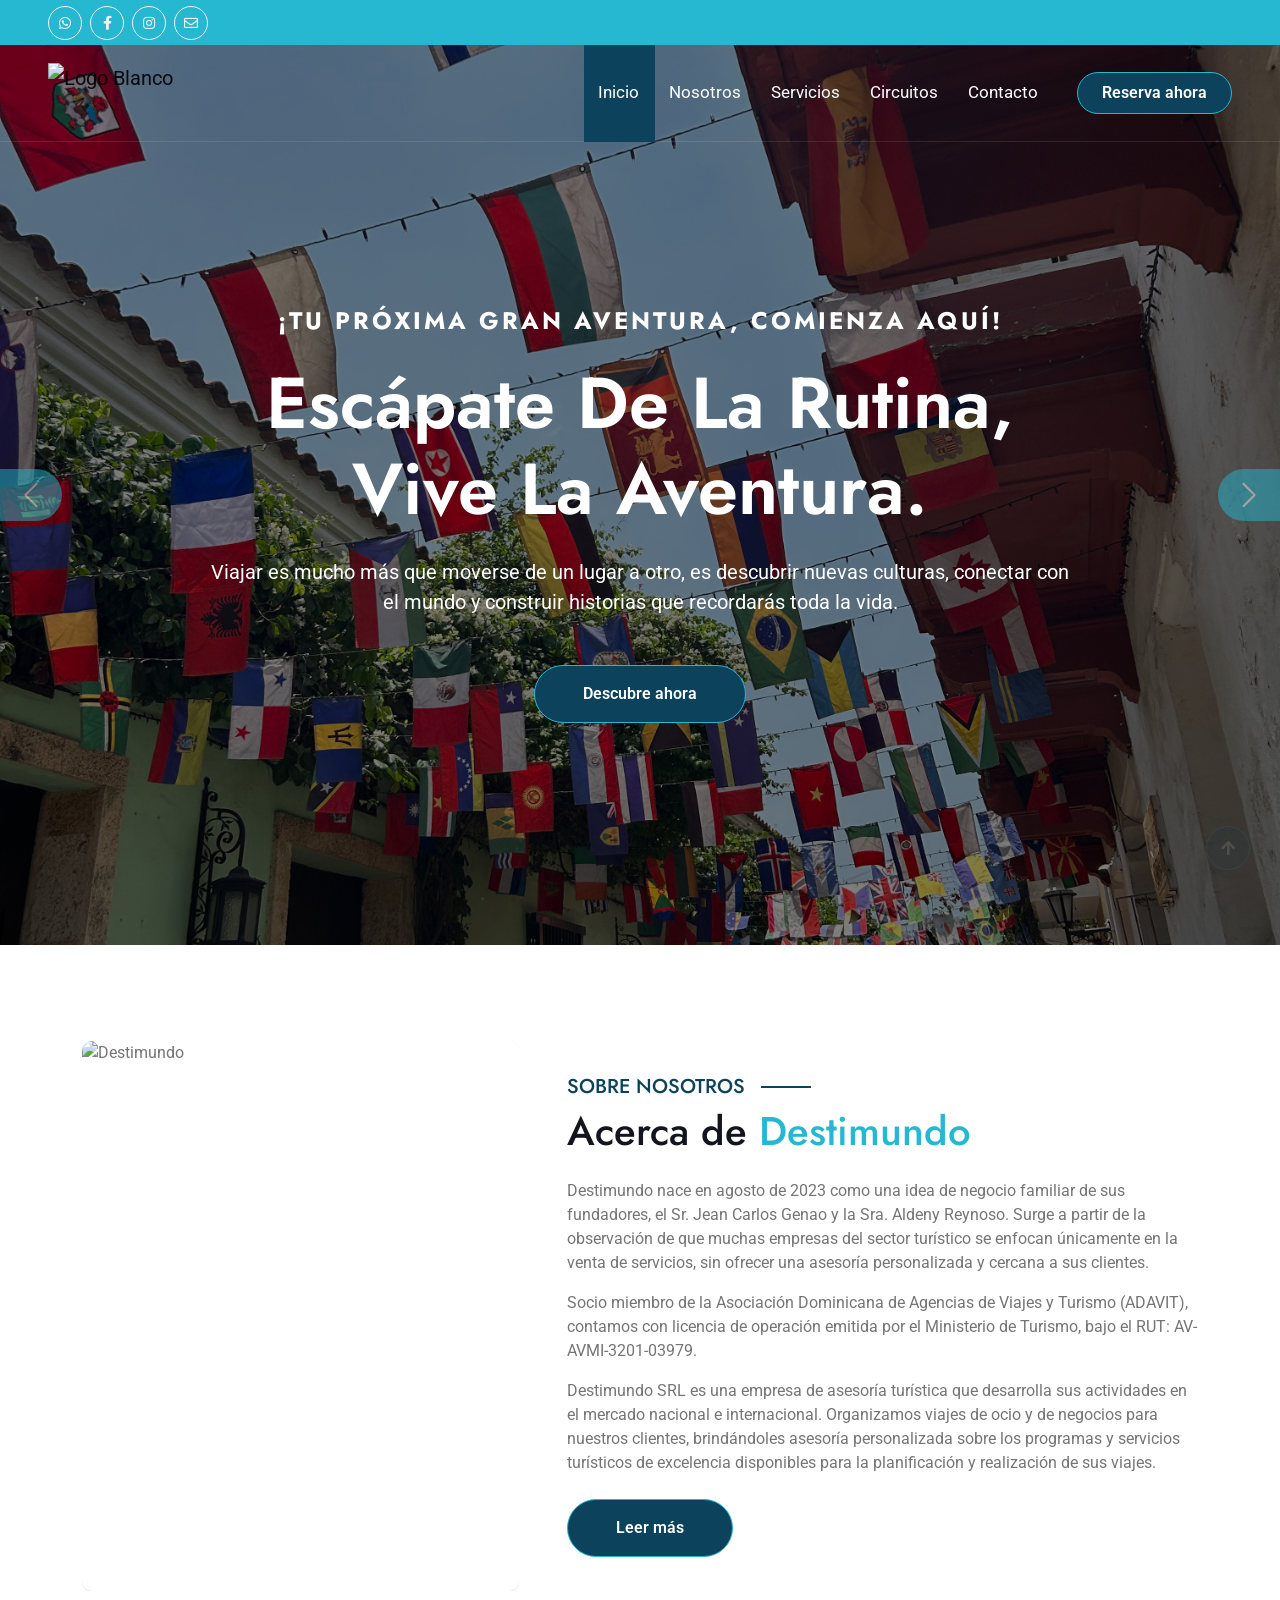
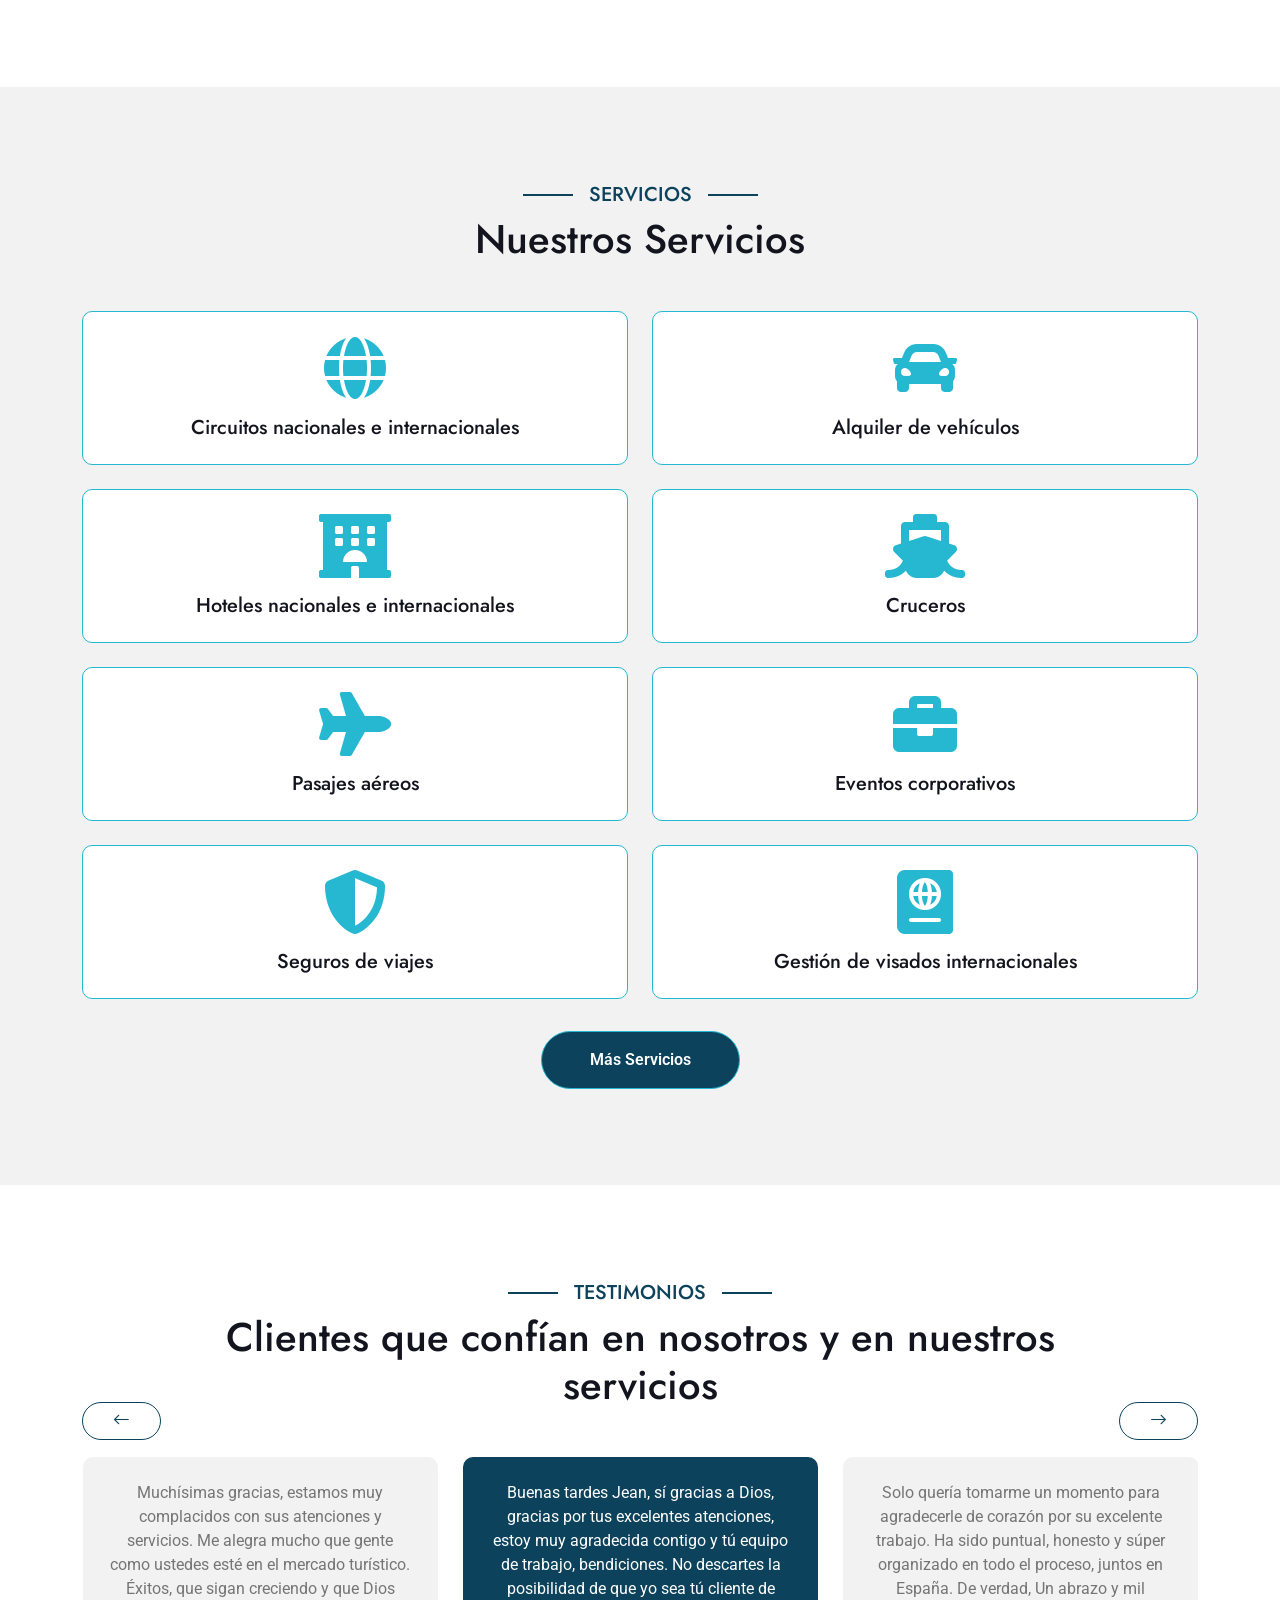
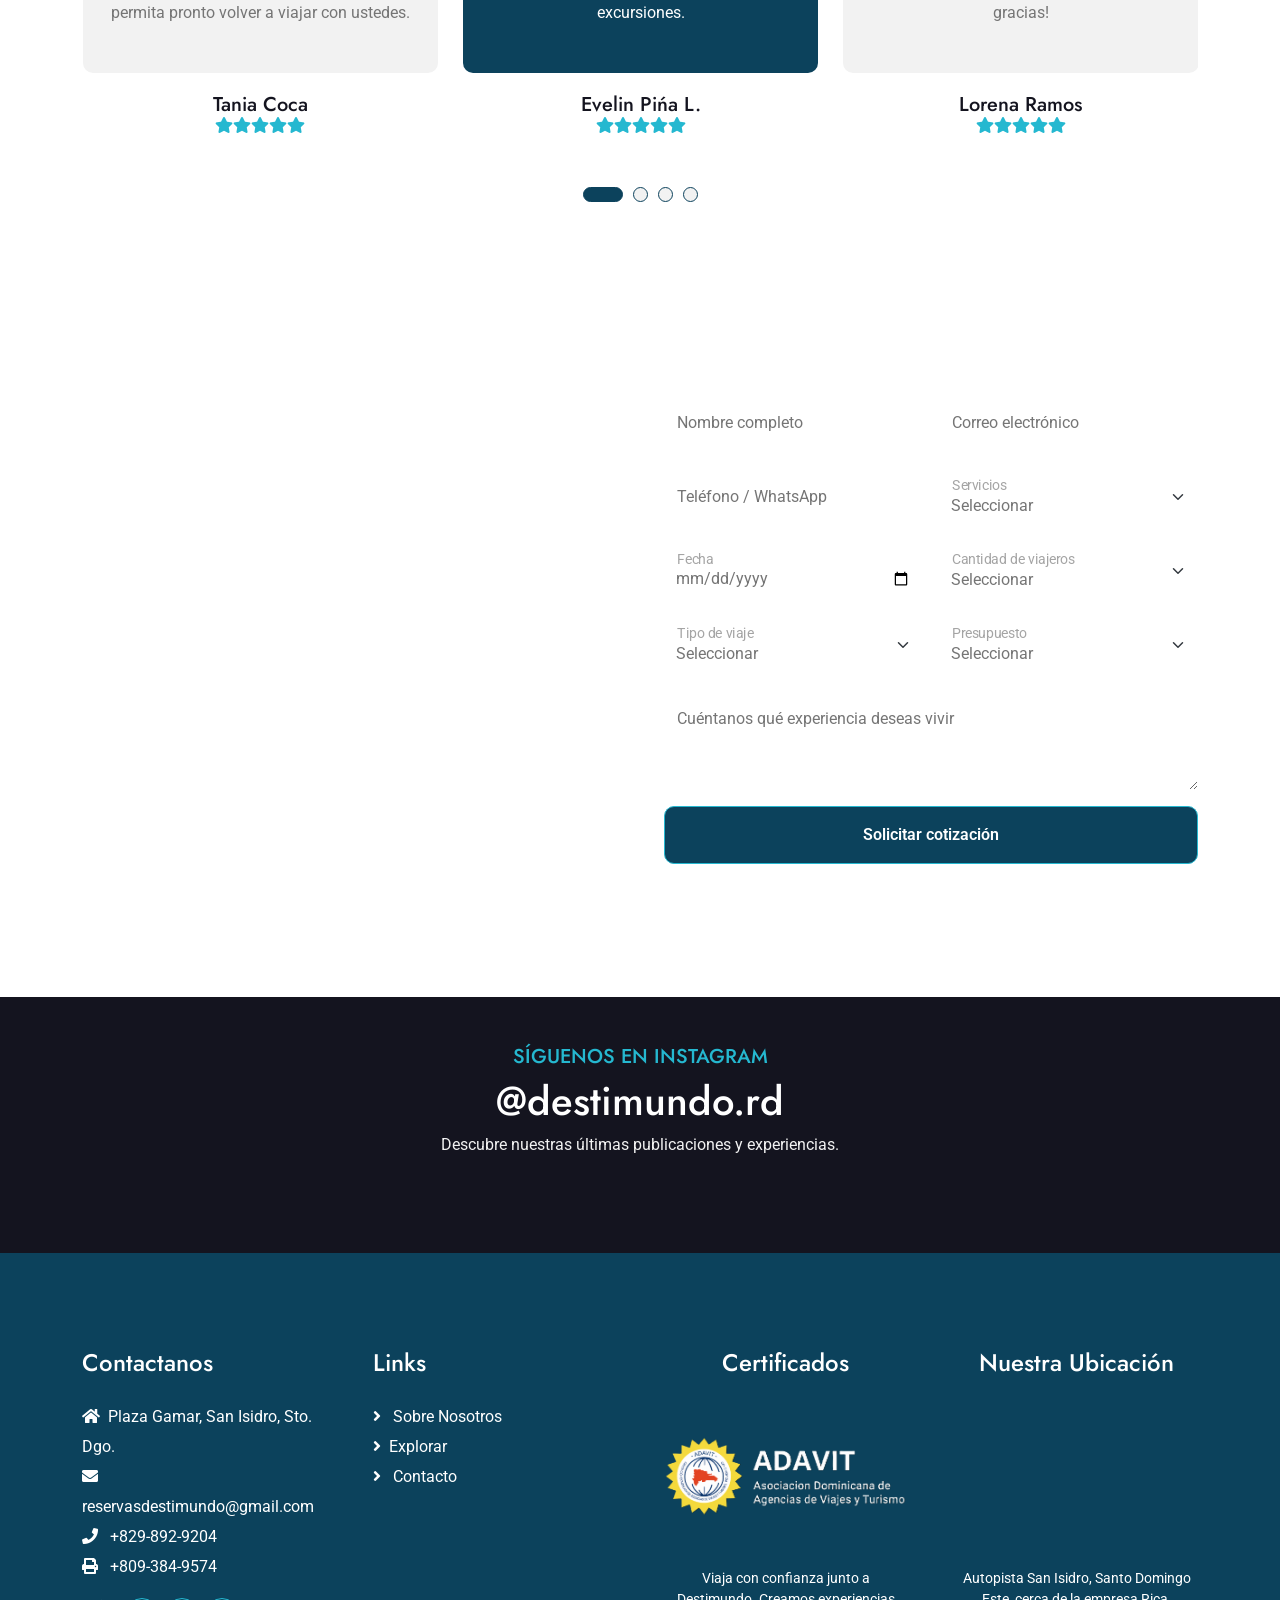
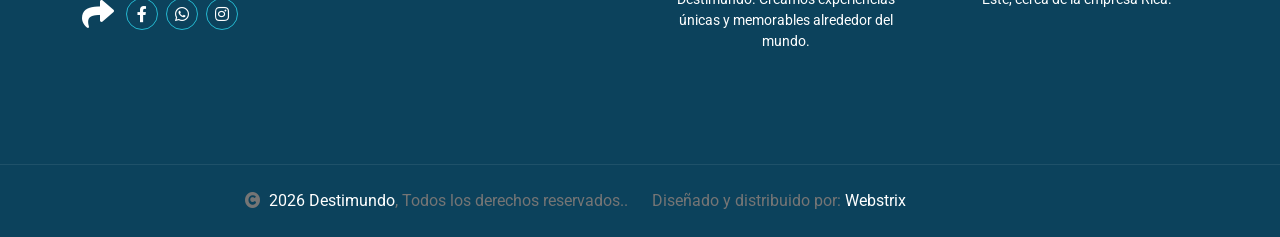
==== index.html @ 1a4eb3e2 "Fix image pathzzz" ====
<!DOCTYPE html>
<html lang="en">

    <head>
        <meta charset="utf-8">
        <title>Destimundo</title>
        <meta content="width=device-width, initial-scale=1.0" name="viewport">
        <meta content="" name="keywords">
        <meta content="" name="description">

        <!-- Favicon -->
    <link href="img/Logodesti/fabicondestimundo.png" rel="icon">

        <!-- Google Web Fonts -->
        <link rel="preconnect" href="https://fonts.googleapis.com">
        <link rel="preconnect" href="https://fonts.gstatic.com" crossorigin>
        <link href="https://fonts.googleapis.com/css2?family=Jost:wght@500;600&family=Roboto&display=swap" rel="stylesheet"> 

        <!-- Icon Font Stylesheet -->
        <link rel="stylesheet" href="https://use.fontawesome.com/releases/v5.15.4/css/all.css"/>
        <link href="https://cdn.jsdelivr.net/npm/bootstrap-icons@1.4.1/font/bootstrap-icons.css" rel="stylesheet">

        <!-- Libraries Stylesheet -->
        <link href="lib/owlcarousel/assets/owl.carousel.min.css" rel="stylesheet">
        <link href="lib/lightbox/css/lightbox.min.css" rel="stylesheet">


        <!-- Customized Bootstrap Stylesheet -->
        <link href="css/bootstrap.min.css" rel="stylesheet">

        <!-- Template Stylesheet -->
        <link href="css/style.css" rel="stylesheet">
    

    </head>

    <body>

           <!-- Spinner Start -->
<div id="spinner" class="show bg-white position-fixed translate-middle w-100 vh-100 top-50 start-50 d-flex align-items-center justify-content-center">
    <div class="spinner-border position-relative text-primary" style="width: 6rem; height: 6rem;" role="status"></div>
    <!-- Logo centrado -->
    <img class="position-absolute top-50 start-50 translate-middle" src="img/Logodesti/desti - logo-0-04-04.png" alt="Icon" style="max-width: 100px; z-index: 10;">
  </div>
  <!-- Spinner End -->

        <!-- Topbar Start -->
<div class="container-fluid bg-primary px-5 d-none d-lg-block">
    <div class="row gx-0">
        
        <!-- Redes sociales -->
        <div class="col-lg-8 text-center text-lg-start mb-2 mb-lg-0">
            <div class="d-inline-flex align-items-center" style="height: 45px;">
                <a class="btn btn-sm btn-outline-light btn-sm-square rounded-circle me-2" href="">
                    <i class="fab fa-whatsapp fw-normal"></i>
                </a>
                <a class="btn btn-sm btn-outline-light btn-sm-square rounded-circle me-2" href="https://www.facebook.com/destimundo.rd" target="_blank">
                    <i class="fab fa-facebook-f fw-normal"></i></a>

                <a class="btn btn-sm btn-outline-light btn-sm-square rounded-circle me-2" href="https://www.instagram.com/destimundo.rd/" target="_blank">
    <i class="fab fa-instagram fw-normal"></i></a>
    
        <a class="btn btn-sm btn-outline-light btn-sm-square rounded-circle me-2" 
   href="https://mail.google.com/mail/?view=cm&fs=1&to=reservas@destimundo.com" target="_blank">
   <i class="fas fa-envelope fw-normal"></i></a>
                
            </div>
        </div>
    </div>
</div>
<!-- Topbar End -->

   <!-- Navbar & Hero Start -->
<div class="container-fluid position-relative p-0">

    <nav class="navbar navbar-expand-lg navbar-light sticky-top px-4 px-lg-5 py-3 py-lg-0">

        <a href="" class="navbar-brand p-0">

            <!-- Logo transparente -->
            <img src="img/logodesti/lb1.png"
                 alt="Logo Blanco"
                 class="logo-default">

            <!-- Logo cuando baja -->
            <img src="img/logodesti/lb2.png"
                 alt="Logo Negro"
                 class="logo-scroll">

        </a>

        <button class="navbar-toggler"
                type="button"
                data-bs-toggle="collapse"
                data-bs-target="#navbarCollapse">

            <span class="fa fa-bars"></span>

        </button>

        <div class="collapse navbar-collapse" id="navbarCollapse">

            <div class="navbar-nav ms-auto py-0">

                <a href="index.html" class="nav-item nav-link active">
                    Inicio
                </a>

                <a href="about.html" class="nav-item nav-link">
                    Nosotros
                </a>

                <a href="services.html" class="nav-item nav-link">
                    Servicios
                </a>

                <a href="packages.html" class="nav-link">Circuitos</a>

                <a href="contact.html" class="nav-item nav-link">
                    Contacto
                </a>

            </div>

            <a href="contact.html"
               class="btn btn-primary rounded-pill py-2 px-4 ms-lg-4">

                Reserva ahora

            </a>

        </div>

    </nav>

</div>
<!-- Navbar & Hero End -->

            <!-- Carousel Start -->
            <div class="carousel-header">
                <div id="carouselId" class="carousel slide" data-bs-ride="carousel">
                    <ol class="carousel-indicators">
                        <li data-bs-target="#carouselId" data-bs-slide-to="0" class="active"></li>
                        <li data-bs-target="#carouselId" data-bs-slide-to="1"></li>
                        <li data-bs-target="#carouselId" data-bs-slide-to="2"></li>
                    </ol>
                    <div class="carousel-inner" role="listbox">
                        <div class="carousel-item active">
                            <img src="img/Fotosdesti/IMG_1824.jpeg" class="img-fluid" alt="Image">
                            <div class="carousel-caption">
                                <div class="p-3" style="max-width: 900px;">
                                    <h4 class="text-white text-uppercase fw-bold mb-4" style="letter-spacing: 3px;">¡Tu próxima gran aventura, comienza aquí!</h4>
                                    <h1 class="display-2 text-capitalize text-white mb-4">Escápate de la rutina, vive la aventura.</h1>
                                    <p class="mb-5 fs-5">Viajar es mucho más que moverse de un lugar a otro, es descubrir nuevas culturas, conectar con el mundo y construir historias que recordarás toda la vida. 
                                    </p>
                                    <div class="d-flex align-items-center justify-content-center">
                                        <a class="btn-hover-bg btn btn-primary rounded-pill text-white py-3 px-5" href="#">Descubre ahora</a>
                                    </div>
                                </div>
                            </div>
                        </div>
                        <div class="carousel-item">
                            <img src="img/Fotosdesti/IMG_2197.jpeg" class="img-fluid" alt="Image">
                            <div class="carousel-caption">
                                <div class="p-3" style="max-width: 900px;">
                                    <h4 class="text-white text-uppercase fw-bold mb-4" style="letter-spacing: 3px;">¡Tu próxima gran aventura, comienza aquí!</h4>
                                    <h1 class="display-2 text-capitalize text-white mb-4">El paraíso te espera… ¿qué esperas tú?</h1>
                                    <p class="mb-5 fs-5">Te ayudamos a convertir tus sueños en destinos reales, ofreciéndote opciones pensadas para que disfrutes cada momento sin preocupaciones y con total tranquilidad. 
                                    </p>
                                    <div class="d-flex align-items-center justify-content-center">
                                        <a class="btn-hover-bg btn btn-primary rounded-pill text-white py-3 px-5" href="#">Descubre ahora</a>
                                    </div>
                                </div>
                            </div>
                        </div>
                        <div class="carousel-item">
                            <img src="img/Fotosdesti/IMG_1732.jpeg" class="img-fluid" alt="Image">
                            <div class="carousel-caption">
                                <div class="p-3" style="max-width: 900px;">
                                    <h4 class="text-white text-uppercase fw-bold mb-4" style="letter-spacing: 3px;">¡Tu próxima gran aventura, comienza aquí!</h4>
                                    <h1 class="display-2 text-capitalize text-white mb-4">Tu destino soñado está a un clic de distancia.</h1>
                                    <p class="mb-5 fs-5">Creamos experiencias de viaje que van más allá de lo tradicional, pensadas para quienes buscan algo auténtico, emocionante y memorable.
                                    </p>
                                    <div class="d-flex align-items-center justify-content-center">
                                        <a class="btn-hover-bg btn btn-primary rounded-pill text-white py-3 px-5" href="#">Descubre ahora</a>
                                    </div>
                                </div>
                            </div>
                        </div>
                    </div>
                    <button class="carousel-control-prev" type="button" data-bs-target="#carouselId" data-bs-slide="prev">
                        <span class="carousel-control-prev-icon btn bg-primary" aria-hidden="false"></span>
                        <span class="visually-hidden">Previous</span>
                    </button>
                    <button class="carousel-control-next" type="button" data-bs-target="#carouselId" data-bs-slide="next">
                        <span class="carousel-control-next-icon btn bg-primary" aria-hidden="false"></span>
                        <span class="visually-hidden">Next</span>
                    </button>
                </div>
            </div>
            <!-- Carousel End -->

           
        <!-- About Start -->
<div class="container-fluid about py-5">
    <div class="container py-5">
        <div class="row g-5 align-items-center">
            <div class="col-lg-5">
                <div class="about-img-wrapper">
                    <img src="img/Fotosdesti/IMG_9606.JPG" class="img-fluid w-100 rounded shadow" alt="Destimundo">
                </div>
            </div>
            <div class="col-lg-7">
                <h5 class="section-about-title pe-3">SOBRE NOSOTROS</h5>
                <h1 class="mb-4">Acerca de <span class="text-primary">Destimundo</span></h1>
                <p>Destimundo nace en agosto de 2023 como una idea de negocio familiar de sus fundadores, el Sr. Jean Carlos Genao y la Sra. Aldeny Reynoso. Surge a partir de la observación de que muchas empresas del sector turístico se enfocan únicamente en la venta de servicios, sin ofrecer una asesoría personalizada y cercana a sus clientes.</p>
                <p>Socio miembro de la Asociación Dominicana de Agencias de Viajes y Turismo (ADAVIT), contamos con licencia de operación emitida por el Ministerio de Turismo, bajo el RUT: AV-AVMI-3201-03979.</p>
                <p>Destimundo SRL es una empresa de asesoría turística que desarrolla sus actividades en el mercado nacional e internacional. Organizamos viajes de ocio y de negocios para nuestros clientes, brindándoles asesoría personalizada sobre los programas y servicios turísticos de excelencia disponibles para la planificación y realización de sus viajes.</p>
               
                
                <a class="btn btn-primary rounded-pill py-3 px-5 mt-2" href="services.html">Leer más</a>
            </div>
        </div>
    </div>
</div>
<!-- About End -->

      <!-- Services Start -->
<div class="container-fluid bg-light service py-5">
    <div class="container py-5">

        <div class="mx-auto text-center mb-5" style="max-width: 900px;">
            <h5 class="section-title px-3">Servicios</h5>
            <h1 class="mb-0">Nuestros Servicios</h1>
        </div>

        <div class="row g-4">

            <!-- Columna izquierda -->
            <div class="col-lg-6">
                <div class="row g-4">

                    <!-- Servicio -->
                    <div class="col-12">
                        <div class="service-content-inner text-center bg-white border border-primary rounded p-4">

                            <!-- Logo -->
                            <div class="service-icon mb-3">
                                <i class="fa fa-globe fa-4x text-primary"></i>
                            </div>

                            <!-- Nombre abajo -->
                            <div class="service-content">
                                <h5 class="mb-0">Circuitos nacionales e internacionales</h5>
                            </div>

                        </div>
                    </div>

                    <!-- Servicio -->
                    <div class="col-12">
                        <div class="service-content-inner text-center bg-white border border-primary rounded p-4">

                            <div class="service-icon mb-3">
                                <i class="fa fa-hotel fa-4x text-primary"></i>
                            </div>

                            <div class="service-content">
                                <h5 class="mb-0">Hoteles nacionales e internacionales</h5>
                            </div>

                        </div>
                    </div>

                    <!-- Servicio -->
                    <div class="col-12">
                        <div class="service-content-inner text-center bg-white border border-primary rounded p-4">

                            <div class="service-icon mb-3">
                                <i class="fa fa-plane fa-4x text-primary"></i>
                            </div>

                            <div class="service-content">
                                <h5 class="mb-0">Pasajes aéreos</h5>
                            </div>

                        </div>
                    </div>

                    <!-- Servicio -->
                    <div class="col-12">
                        <div class="service-content-inner text-center bg-white border border-primary rounded p-4">

                            <div class="service-icon mb-3">
                                <i class="fa fa-shield-alt fa-4x text-primary"></i>
                            </div>

                            <div class="service-content">
                                <h5 class="mb-0">Seguros de viajes</h5>
                            </div>

                        </div>
                    </div>

                </div>
            </div>

            <!-- Columna derecha -->
            <div class="col-lg-6">
                <div class="row g-4">

                    <!-- Servicio -->
                    <div class="col-12">
                        <div class="service-content-inner text-center bg-white border border-primary rounded p-4">

                            <div class="service-icon mb-3">
                                <i class="fa fa-car fa-4x text-primary"></i>
                            </div>

                            <div class="service-content">
                                <h5 class="mb-0">Alquiler de vehículos</h5>
                            </div>

                        </div>
                    </div>

                    <!-- Servicio -->
                    <div class="col-12">
                        <div class="service-content-inner text-center bg-white border border-primary rounded p-4">

                            <div class="service-icon mb-3">
                                <i class="fa fa-ship fa-4x text-primary"></i>
                            </div>

                            <div class="service-content">
                                <h5 class="mb-0">Cruceros</h5>
                            </div>

                        </div>
                    </div>

                    <!-- Servicio -->
                    <div class="col-12">
                        <div class="service-content-inner text-center bg-white border border-primary rounded p-4">

                            <div class="service-icon mb-3">
                                <i class="fa fa-briefcase fa-4x text-primary"></i>
                            </div>

                            <div class="service-content">
                                <h5 class="mb-0">Eventos corporativos</h5>
                            </div>

                        </div>
                    </div>

                    <!-- Servicio -->
                    <div class="col-12">
                        <div class="service-content-inner text-center bg-white border border-primary rounded p-4">

                            <div class="service-icon mb-3">
                                <i class="fa fa-passport fa-4x text-primary"></i>
                            </div>

                            <div class="service-content">
                                <h5 class="mb-0">Gestión de visados internacionales</h5>
                            </div>

                        </div>
                    </div>

                </div>
            </div>

            <!-- Botón -->
            <div class="col-12">
                <div class="text-center">
                    <a class="btn btn-primary rounded-pill py-3 px-5 mt-2" href="#">
                        Más Servicios
                    </a>
                </div>
            </div>

        </div>
    </div>
</div>
<!-- Services End -->

       
       

       

      <!--
Travel Guide Start
<div class="container-fluid guide py-5">
    <div class="container py-5">

        Título
        <div class="mx-auto text-center mb-5" style="max-width: 900px;">
            <h5 class="section-title px-3">Guía de viaje</h5>
            <h1 class="mb-0">Conoce a nuestro equipo</h1>
        </div>

        SOLO 2 CONTENEDORES CENTRADOS
        <div class="row g-4 justify-content-center">

            Imagen 1
            <div class="col-md-6 col-lg-4">
                <div class="guide-item">
                    <div class="guide-img">
                        <div class="guide-img-efects">
                            <img src="img/Fotosdesti/1_DSC1496.jpeg" class="img-fluid w-100 rounded-top" alt="Image">
                        </div>
                        <div class="guide-icon rounded-pill p-2">
                            <a class="btn btn-square btn-primary rounded-circle mx-1" href=""><i class="fab fa-facebook-f"></i></a>
                            <a class="btn-square btn btn-primary rounded-circle mx-1" href="#"><i class="fab fa-whatsapp"></i></a>
                            <a class="btn btn-square btn-primary rounded-circle mx-1" href=""><i class="fab fa-instagram"></i></a>
                            <a class="btn btn-square btn-primary rounded-circle mx-1" href=""><i class="fab fa-linkedin-in"></i></a>
                        </div>
                    </div>
                    <div class="guide-title text-center rounded-bottom p-4">
                        <div class="guide-title-inner">
                            <h4 class="mt-3">Aldeny Reynoso Alcantara</h4>
                            <p class="mb-0">CEO</p>
                        </div>
                    </div>
                </div>
            </div>

            Imagen 2
            <div class="col-md-6 col-lg-4">
                <div class="guide-item">
                    <div class="guide-img">
                        <div class="guide-img-efects">
                            <img src="img/Fotosdesti/1_DSC1530.jpeg" class="img-fluid w-100 rounded-top" alt="Image">
                        </div>
                        <div class="guide-icon rounded-pill p-2">
                            <a class="btn btn-square btn-primary rounded-circle mx-1" href=""><i class="fab fa-facebook-f"></i></a>
                            <a class="btn-square btn btn-primary rounded-circle mx-1" href="#"><i class="fab fa-whatsapp"></i></a>
                            <a class="btn btn-square btn-primary rounded-circle mx-1" href=""><i class="fab fa-instagram"></i></a>
                            <a class="btn btn-square btn-primary rounded-circle mx-1" href=""><i class="fab fa-linkedin-in"></i></a>
                        </div>
                    </div>
                    <div class="guide-title text-center rounded-bottom p-4">
                        <div class="guide-title-inner">
                            <h4 class="mt-3">Jean Carlos Genao</h4>
                            <p class="mb-0">CEO</p>
                        </div>
                    </div>
                </div>
            </div>

        </div>

    </div>
</div>
Travel Guide End
-->

       

        <!-- Testimonial Start -->
<div class="container-fluid testimonial py-5">
    <div class="container py-5">
        <div class="mx-auto text-center mb-5" style="max-width: 900px;">
            <h5 class="section-title px-3">Testimonios</h5>
            <h1 class="mb-0">Clientes que confían en nosotros y en nuestros servicios</h1>
        </div>

        <div class="testimonial-carousel owl-carousel">

            <div class="testimonial-item text-center rounded pb-4">
                <div class="testimonial-comment bg-light rounded p-4">
                    <p class="text-center mb-4">
                        Buenas tardes Jean, sí gracias a Dios, gracias por tus excelentes atenciones,
                        estoy muy agradecida contigo y tú equipo de trabajo, bendiciones. No descartes
                        la posibilidad de que yo sea tú cliente de excursiones.
                    </p>
                </div>
                <div style="margin-top: 20px;">
                    <h5 class="mb-0">Evelin Pińa L.</h5>
                  
                    <div class="d-flex justify-content-center">
                        <i class="fas fa-star text-primary"></i>
                        <i class="fas fa-star text-primary"></i>
                        <i class="fas fa-star text-primary"></i>
                        <i class="fas fa-star text-primary"></i>
                        <i class="fas fa-star text-primary"></i>
                    </div>
                </div>
            </div>

            <div class="testimonial-item text-center rounded pb-4">
                <div class="testimonial-comment bg-light rounded p-4">
                    <p class="text-center mb-4">
                        Solo quería tomarme un momento para agradecerle de corazón por su excelente trabajo.
                        Ha sido puntual, honesto y súper organizado en todo el proceso, juntos en España.
                        De verdad, Un abrazo y mil gracias!
                    </p>
                </div>
                <div style="margin-top: 20px;">
                    <h5 class="mb-0">Lorena Ramos</h5>
            
                    <div class="d-flex justify-content-center">
                        <i class="fas fa-star text-primary"></i>
                        <i class="fas fa-star text-primary"></i>
                        <i class="fas fa-star text-primary"></i>
                        <i class="fas fa-star text-primary"></i>
                        <i class="fas fa-star text-primary"></i>
                    </div>
                </div>
            </div>

            <div class="testimonial-item text-center rounded pb-4">
                <div class="testimonial-comment bg-light rounded p-4">
                    <p class="text-center mb-4">
                        Excelente compañía de viajes, muy bueno el hotel, el viaje excelente,
                        el desayuno estuvo súper excelente 10/10. Gracias por permitirnos vivir
                        esta experiencia a través de Destimundo. Un abrazo y mil gracias!
                    </p>
                </div>
                <div style="margin-top: 20px;">
                    <h5 class="mb-0">Raider Modesto</h5>
             
                    <div class="d-flex justify-content-center">
                        <i class="fas fa-star text-primary"></i>
                        <i class="fas fa-star text-primary"></i>
                        <i class="fas fa-star text-primary"></i>
                        <i class="fas fa-star text-primary"></i>
                        <i class="fas fa-star text-primary"></i>
                    </div>
                </div>
            </div>

            <div class="testimonial-item text-center rounded pb-4">
                <div class="testimonial-comment bg-light rounded p-4">
                    <p class="text-center mb-4">
                        Muchísimas gracias, estamos muy complacidos con sus atenciones y servicios.
                        Me alegra mucho que gente como ustedes esté en el mercado turístico.
                        Éxitos, que sigan creciendo y que Dios permita pronto volver a viajar con ustedes.
                    </p>
                </div>
                <div style="margin-top: 20px;">
                    <h5 class="mb-0">Tania Coca</h5>
                 
                    <div class="d-flex justify-content-center">
                        <i class="fas fa-star text-primary"></i>
                        <i class="fas fa-star text-primary"></i>
                        <i class="fas fa-star text-primary"></i>
                        <i class="fas fa-star text-primary"></i>
                        <i class="fas fa-star text-primary"></i>
                    </div>
                </div>
            </div>

        </div>
    </div>
</div>
<!-- Testimonial End -->

     <!-- Tour Booking Start -->
<div class="container-fluid booking py-5">
    <div class="container py-5">
        <div class="row g-5 align-items-center">

            <!-- Texto izquierdo -->
            <div class="col-lg-6">
                <h5 class="section-booking-title pe-3">RESERVAS</h5>

                <h1 class="text-white mb-4">
                    Reserva en línea con Destimundo
                </h1>

                <p class="text-white mb-4">
                    Planifica tu próximo viaje de forma rápida, segura y personalizada.
                    Completa el formulario y uno de nuestros asesores te contactará
                    con las mejores opciones para tu experiencia.
                </p>

                <h5 class="text-white fw-bold">
                    Solicitudes respondidas en un plazo de 24 a 72 horas laborables.
                </h5>
            </div>

            <!-- Formulario -->
            <div class="col-lg-6">

                <form>
                    <div class="row g-3">

                        <!-- Nombre -->
                        <div class="col-md-6">
                            <div class="form-floating">
                                <input type="text"
                                       class="form-control bg-white border-0"
                                       id="name"
                                       placeholder="Nombre completo">

                                <label for="name">Nombre completo</label>
                            </div>
                        </div>

                        <!-- Correo -->
                        <div class="col-md-6">
                            <div class="form-floating">
                                <input type="email"
                                       class="form-control bg-white border-0"
                                       id="email"
                                       placeholder="Correo electrónico">

                                <label for="email">Correo electrónico</label>
                            </div>
                        </div>

                        <!-- Teléfono -->
                        <div class="col-md-6">
                            <div class="form-floating">
                                <input type="text"
                                       class="form-control bg-white border-0"
                                       id="phone"
                                       placeholder="Teléfono / WhatsApp">

                                <label for="phone">Teléfono / WhatsApp</label>
                            </div>
                        </div>

                        <!-- Servicios -->
                        <div class="col-md-6">
                            <div class="form-floating">
                                <select class="form-select bg-white border-0" id="servicios">

                                    <option selected disabled>Seleccionar</option>

                                    <option>Boletos aéreos</option>
                                    <option>Hotel</option>
                                    <option>Tours</option>
                                    <option>Excursiones</option>
                                    <option>Crucero</option>
                                    <option>Seguro de viaje</option>
                                    <option>Visado</option>
                                    <option>Traslados</option>
                                    <option>Alquiler de vehículo</option>

                                </select>

                                <label for="servicios">Servicios</label>
                            </div>
                        </div>

                        <!-- Fecha -->
                        <div class="col-md-6">
                            <div class="form-floating">
                                <input type="date"
                                       class="form-control bg-white border-0"
                                       id="fecha">

                                <label for="fecha">Fecha</label>
                            </div>
                        </div>

                        <!-- Cantidad de viajeros -->
                        <div class="col-md-6">
                            <div class="form-floating">
                                <select class="form-select bg-white border-0" id="viajeros">

                                    <option selected disabled>Seleccionar</option>

                                    <option>1</option>
                                    <option>2</option>
                                    <option>3</option>
                                    <option>4</option>
                                    <option>5+</option>

                                </select>

                                <label for="viajeros">Cantidad de viajeros</label>
                            </div>
                        </div>

                        <!-- Tipo de viaje -->
                        <div class="col-md-6">
                            <div class="form-floating">
                                <select class="form-select bg-white border-0" id="tipoViaje">

                                    <option selected disabled>Seleccionar</option>

                                    <option>Vacaciones</option>
                                    <option>Luna de miel</option>
                                    <option>Familiar</option>
                                    <option>Corporativo</option>

                                </select>

                                <label for="tipoViaje">Tipo de viaje</label>
                            </div>
                        </div>

                        <!-- Presupuesto -->
                        <div class="col-md-6">
                            <div class="form-floating">
                                <select class="form-select bg-white border-0" id="presupuesto">

                                    <option selected disabled>Seleccionar</option>

                                    <option>US$1,000</option>
                                    <option>US$1,000 - US$3,000</option>
                                    <option>US$3,000 - US$5,000</option>
                                    <option>Más de US$5,000</option>

                                </select>

                                <label for="presupuesto">Presupuesto</label>
                            </div>
                        </div>

                        <!-- Experiencia -->
                        <div class="col-12">
                            <div class="form-floating">
                                <textarea class="form-control bg-white border-0"
                                          placeholder="Experiencia"
                                          id="experiencia"
                                          style="height: 100px"></textarea>

                                <label for="experiencia">
                                    Cuéntanos qué experiencia deseas vivir
                                </label>
                            </div>
                        </div>

                        <!-- Botón -->
                        <div class="col-12">
                            <button class="btn btn-primary text-white w-100 py-3"
                                    type="submit">

                                Solicitar cotización

                            </button>
                        </div>

                        <!-- Texto -->
                        <div class="col-12">
                            <p class="text-white mb-0 small">
                                Tus datos están protegidos.
                            </p>
                        </div>

                    </div>
                </form>

            </div>
        </div>
    </div>
</div>
<!-- Tour Booking End -->

<!-- =========================
     INSTAGRAM FEED START
========================= -->

<div class="container-fluid py-5 bg-dark">
    <div class="container">

        <!-- Título -->
        <div class="text-center mb-5">

            <h5 class="text-primary text-uppercase">
                Síguenos en Instagram
            </h5>

            <h1 class="text-white">
                @destimundo.rd
            </h1>

            <p class="text-light">
                Descubre nuestras últimas publicaciones y experiencias.
            </p>

        </div>

        <!-- Feed de Instagram -->
        <div class="row justify-content-center">
            <div class="col-12">

                <!-- Elfsight Instagram Feed -->
                <script src="https://elfsightcdn.com/platform.js" async></script>

                <div class="elfsight-app-2dbde6f8-5f09-4860-a4a9-892f193bf60c"
                     data-elfsight-app-lazy>
                </div>

            </div>
        </div>

    </div>
</div>

<!-- =========================
     INSTAGRAM FEED END
========================= -->

<!-- =========================
     SCRIPT ELFSIGHT
========================= -->

<script src="https://static.elfsight.com/platform/platform.js" async></script>

     <!-- Footer Start -->
<div class="container-fluid footer py-5">
            <div class="container py-5">
                <div class="row g-5">
                    <div class="col-md-6 col-lg-6 col-xl-3">
                        <div class="footer-item d-flex flex-column">
                            <h4 class="mb-4 text-white">Contactanos</h4>
                            <a href=""><i class="fas fa-home me-2"></i>Plaza Gamar, San Isidro, Sto. Dgo.</a>
                            <a href=""><i class="fas fa-envelope me-2"></i> reservasdestimundo@gmail.com</a>
                            <a href=""><i class="fas fa-phone me-2"></i> +829-892-9204</a>
                            <a href="" class="mb-3"><i class="fas fa-print me-2"></i> +809-384-9574</a>
                            <div class="d-flex align-items-center">
                                <i class="fas fa-share fa-2x text-white me-2"></i>
                                <a class="btn-square btn btn-primary rounded-circle mx-1" href=""><i class="fab fa-facebook-f"></i></a>
                                <a class="btn-square btn btn-primary rounded-circle mx-1" href="#"><i class="fab fa-whatsapp"></i></a>
                                <a class="btn-square btn btn-primary rounded-circle mx-1" href=""><i class="fab fa-instagram"></i></a>
                            </div>
                        </div>
                    </div>

            <!-- Empresa -->
            <div class="col-md-6 col-lg-6 col-xl-3 d-flex">
                <div class="footer-item d-flex flex-column w-100">
                    <h4 class="mb-4 text-white">Links</h4>
                    <a href="about.html"><i class="fas fa-angle-right me-2"></i> Sobre Nosotros</a>
                    <a href="packages.html"><i class="fas fa-angle-right me-2"></i>Explorar</a>
                    <a href="contact.html"><i class="fas fa-angle-right me-2"></i> Contacto</a>
                </div>
            </div>

           <!-- Logo -->
<div class="col-md-6 col-lg-6 col-xl-3 d-flex">
    <div class="footer-item w-100 text-center d-flex flex-column">
        
        <h4 class="mb-4 text-white">Certificados</h4>

        <div class="d-flex align-items-center justify-content-center" style="height: 150px;">
            <img src="img/Logodesti/adavpng.png" 
                 alt="Destimundo Logo" 
                 class="img-fluid"
                 style="max-height: 100%; object-fit: contain;">
        </div>

        <p class="text-white mt-3" style="font-size: 14px;">
            Viaja con confianza junto a Destimundo. Creamos experiencias únicas y memorables alrededor del mundo.
        </p>                      

    </div>
</div>

<!-- Ubicación -->
<div class="col-md-6 col-lg-6 col-xl-3 d-flex">
    <div class="footer-item w-100 text-center d-flex flex-column">
        
        <h4 class="mb-4 text-white">Nuestra Ubicación</h4>

        <div style="height: 150px; border-radius: 10px; overflow: hidden;">
            <iframe 
                src="https://www.google.com/maps?q=Autopista+San+Isidro,+Santo+Domingo+Este,+Republica+Dominicana&output=embed"
                width="100%" 
                height="100%" 
                style="border:0;" 
                loading="lazy">
            </iframe>
        </div>

        <p class="text-white mt-3" style="font-size: 14px;">
            Autopista San Isidro, Santo Domingo Este, cerca de la empresa Rica.
        </p>

    </div>
</div>

        </div>
    </div>
</div>
<!-- Footer End -->
        
        <!-- Copyright Start -->
        <div class="container-fluid copyright text-body py-4">
            <div class="container">
                <div class="row g-4 align-items-center">
                    <div class="col-md-6 text-center text-md-end mb-md-0">
                        <i class="fas fa-copyright me-2"></i><a class="text-white" href="#">2026 Destimundo</a>, Todos los derechos reservados..
                    </div>
                    <div class="col-md-6 text-center text-md-start">
                        
                        Diseñado y distribuido por:  <a class="text-white" href="https://webstrixrd.com/">Webstrix</a>
                    </div>
                    </div>
                </div>
            </div>
        </div>
        <!-- Copyright End -->

        <!-- Back to Top -->
        <a href="#" class="btn btn-primary btn-primary-outline-0 btn-md-square back-to-top"><i class="fa fa-arrow-up"></i></a>   

        
        <!-- JavaScript Libraries -->
        <script src="https://ajax.googleapis.com/ajax/libs/jquery/3.6.4/jquery.min.js"></script>
        <script src="https://cdn.jsdelivr.net/npm/bootstrap@5.0.0/dist/js/bootstrap.bundle.min.js"></script>
        <script src="lib/easing/easing.min.js"></script>
        <script src="lib/waypoints/waypoints.min.js"></script>
        <script src="lib/owlcarousel/owl.carousel.min.js"></script>
        <script src="lib/lightbox/js/lightbox.min.js"></script>
        

<!-- 👇 DESPUÉS TU main.js -->
<script src="js/main.js"></script>

<script>
window.addEventListener("scroll", function () {

    const navbar = document.querySelector(".navbar");

    if (window.scrollY > 50) {
        navbar.classList.add("scrolled");
    } else {
        navbar.classList.remove("scrolled");
    }

});
</script>
    </body>

</html>
---- css/style.css ----
/*** Spinner Start ***/
/*** Spinner ***/
#spinner {
    opacity: 0;
    visibility: hidden;
    transition: opacity .5s ease-out, visibility 0s linear .5s;
    z-index: 99999;
}

#spinner.show {
    transition: opacity .5s ease-out, visibility 0s linear 0s;
    visibility: visible;
    opacity: 1;
}
/*** Spinner End ***/

.back-to-top {
    position: fixed;
    right: 30px;
    bottom: 30px;
    display: flex;
    width: 45px;
    height: 45px;
    align-items: center;
    justify-content: center;
    transition: 0.5s;
    z-index: 99;
}

/*** Button Start ***/
.btn {
    font-weight: 600;
    transition: .5s;
}

.btn-square {
    width: 32px;
    height: 32px;
}

.btn-sm-square {
    width: 34px;
    height: 34px;
}

.btn-md-square {
    width: 44px;
    height: 44px;
}

.btn-lg-square {
    width: 56px;
    height: 56px;
}

.btn-square,
.btn-sm-square,
.btn-md-square,
.btn-lg-square {
    padding: 0;
    display: flex;
    align-items: center;
    justify-content: center;
    font-weight: normal;
    border-radius: 50%;
}

.btn.btn-primary {
    box-shadow: inset 0 0 0 0 var(--bs-primary);
}

.btn.btn-primary:hover {
    box-shadow: inset 300px 0 0 0 var(--bs-light) !important;
    color: var(--bs-primary) !important;
}

.btn.btn-light {
    box-shadow: inset 0 0 0 0 var(--bs-primary);
}

.btn.btn-light:hover {
    box-shadow: inset 300px 0 0 0 var(--bs-primary);
    color: var(--bs-light) !important;
}

.btn-hover {
    transition: 0.5s;
}

.btn-hover:hover {
    color: var(--bs-secondary) !important;
}

/*** Section Title Start ***/
.section-title {
    position: relative;
    display: inline-block;
    text-transform: uppercase;
    color: var(--bs-primary);
}

.section-title::before {
    content: "";
    width: 50px;
    position: absolute;
    top: 50%;
    right: 0;
    transform: translateY(-50%);
    margin-right: -50px;
    border: 1px solid var(--bs-primary) !important;
}

.section-title::after {
    content: "";
    width: 50px;
    position: absolute;
    top: 50%;
    left: 0;
    transform: translateY(-50%);
    margin-left: -50px;
    border: 1px solid var(--bs-primary) !important;
}


/*** Topbar Start ***/
.fixed-top .container {
    transition: 0.5s;
}

.topbar {
    padding: 2px 10px 2px 20px;
    background: var(--bs-primary) !important;
}

.topbar a,
.topbar a i {
    transition: 0.5s;
}

.topbar a:hover,
.topbar a i:hover {
    color: var(--bs-secondary) !important;
}


@media (max-width: 768px) {
    .topbar {
        display: none;    
    }
}
/*** Topbar End ***/


/*** Navbar ***/
.navbar-light .navbar-nav .nav-link {
    font-family: 'Roboto', sans-serif;
    position: relative;
    padding: 35px 15px;
    color: var(--bs-white) !important;
    font-size: 17px;
    font-weight: 400;
    outline: none;
    transition: .5s;
}

.sticky-top.navbar-light .navbar-nav .nav-link {
    padding: 20px 15px;
    color: var(--bs-dark) !important;
}

.navbar-light .navbar-nav .nav-link:hover,
.navbar-light .navbar-nav .nav-link.active {
    color: var(--bs-white) !important;
}

.navbar-light .navbar-brand h1 {
    color: var(--bs-white);
}

.sticky-top.navbar-light .navbar-brand h1 {
    color: var(--bs-primary);
}

.navbar-light .navbar-brand img {
    max-height: 60px;
    transition: .5s;
}

.sticky-top.navbar-light .navbar-brand img {
    max-height: 45px;
}

.navbar .dropdown-toggle::after {
    border: none;
    content: "\f107";
    font-family: "Font Awesome 5 Free";
    font-weight: 900;
    vertical-align: middle;
    margin-left: 8px;
}

@media (min-width: 1200px) {
    .navbar .nav-item .dropdown-menu {
        display: block;
        visibility: hidden;
        top: 100%;
        transform: rotateX(-75deg);
        transform-origin: 0% 0%;
        border: 0;
        border-radius: 10px;
        transition: .5s;
        opacity: 0;
    }
}

.dropdown .dropdown-menu a:hover {
    background: var(--bs-primary);
    color: var(--bs-white);
}

.navbar .nav-item:hover .dropdown-menu {
    transform: rotateX(0deg);
    visibility: visible;
    background: var(--bs-light);
    transition: .5s;
    opacity: 1;
}

@media (max-width: 991.98px) {

    /* Navbar fijo también en móviles */
    .sticky-top.navbar-light {
        position: fixed;
        top: 0;
        left: 0;
        width: 100%;
        background: var(--bs-white);
        z-index: 9999;
        box-shadow: 0 2px 10px rgba(0,0,0,.1);
    }

      /* Oculta logo blanco */
    .logo-default {
        display: none !important;
    }

    /* Muestra logo oscuro */
    .logo-scroll {
        display: inline-block !important;
    }


    /* Espacio para que el contenido no quede debajo */
    body {
        padding-top: 80px;
    }

    .navbar-light .navbar-brand h1 {
        color: var(--bs-primary);
    }

    .navbar.navbar-expand-lg .navbar-toggler {
        padding: 10px 20px;
        border: 1px solid var(--bs-primary);
        color: var(--bs-primary);
    }

    .navbar-light .navbar-collapse {
        margin-top: 15px;
        border-top: 1px solid #DDDDDD;
        background: #fff;
        padding-bottom: 15px;
    }

    .navbar-light .navbar-nav .nav-link,
    .sticky-top.navbar-light .navbar-nav .nav-link {
        padding: 10px 0;
        color: var(--bs-dark) !important;
    }

    .navbar-light .navbar-nav .nav-link:hover,
    .navbar-light .navbar-nav .nav-link.active {
        color: var(--bs-primary) !important;
    }

    .navbar-light .navbar-brand img {
        max-height: 45px;
    }
}

@media (min-width: 992px) {
    .navbar-light {
        position: absolute;
        width: 100%;
        top: 0;
        left: 0;
        border-bottom: 1px solid rgba(255, 255, 255, .1);
        z-index: 999;
    }
    
    .sticky-top.navbar-light {
        position: fixed;
        background: var(--bs-light);
    }

    .navbar-light .navbar-nav .nav-link::before {
        position: absolute;
        content: "";
        width: 100%;
        height: 0;
        bottom: -1px;
        left: 0;
        background: var(--bs-primary);
        transition: .5s;
        z-index: -1;
    }

    .navbar-light .navbar-nav .nav-link:hover::before,
    .navbar-light .navbar-nav .nav-link.active::before {
        height: calc(100% + 1px);
        left: 1px;
    }

    .navbar-light .navbar-nav .nav-link.nav-contact::before {
        display: none;
    }
}

/*** Carousel Hero Header Start ***/
.carousel-header .carousel-control-prev,
.carousel-header .carousel-control-next {
    background: transparent;
}

.carousel-header .carousel-control-prev .carousel-control-prev-icon {
    position: absolute;
    top: 50%;
    left: 0;
    transform: translateY(-50%);
    padding: 25px 30px;
    border-top-left-radius: 0;
    border-top-right-radius: 50px;
    border-bottom-left-radius: 0;
    border-bottom-right-radius: 50px;
    background-size: 60% 60%;
}

.carousel-header .carousel-control-next .carousel-control-next-icon {
    position: absolute;
    top: 50%;
    right: 0;
    transform: translateY(-50%);
    padding: 25px 30px;
    border-top-left-radius: 50px;
    border-top-right-radius: 0;
    border-bottom-left-radius: 50px;
    border-bottom-right-radius: 0;
    background-size: 60% 60%;

}

.carousel-header .carousel .carousel-indicators li,
.carousel-header .carousel .carousel-indicators li,
.carousel-header .carousel .carousel-indicators li {
    opacity: 0;
}

.carousel-header .carousel-inner .carousel-item {
    position: relative;
    min-height: 100vh 
}

.carousel-header .carousel-inner .carousel-item img {
    position: absolute;
    width: 100%;
    height: 100%;
    object-fit: cover;
}

.carousel-header .carousel-inner .carousel-item .carousel-caption  {
    position: absolute;
    width: 100%;
    height: 100%;
    top: 0;
    left: 0;
    padding-top: 60px;
    display: flex;
    align-items: center;
    justify-content: center;
    text-align: center;
    background: linear-gradient(rgba(0, 0, 0, .5), rgba(0, 0, 0, 0.5));
    background-size: cover;
}

@media (max-width: 768px) {
    .carousel-header .carousel-inner .carousel-item img,
    .carousel-header .carousel-inner .carousel-item .carousel-caption {
        height: 700px;
        margin-top: -100px;
    }

    .carousel-header {
        height: 700px !important;
    }

    .carousel-header .carousel-control-prev .carousel-control-prev-icon,
    .carousel-header .carousel-control-next .carousel-control-next-icon {
        opacity: 0;
    }
    
    .search-bar {
        margin-top: -100px;
        transition: 0.5s;
    }
}
/*** Carousel Hero Header End ***/


/*** Single Page Hero Header Start ***/
.bg-breadcrumb {
    background: linear-gradient(#13357b80, rgba(19, 53, 123, 0.5)), url(../img/Fotosdesti/DESTI.png);
    background-position: center center;
    background-repeat: no-repeat;
    background-size: cover;
    background-attachment: fixed;
    padding: 150px 0 50px 0;
}

.bg-breadcrumb .breadcrumb-item a {
    color: var(--bs-secondary) !important;
}
/*** Single Page Hero Header End ***/


/*** About Start ***/
.about .container .section-about-title {
    position: relative;
    display: inline-block;
    text-transform: uppercase;
    color: var(--bs-primary);
}

.about .container .section-about-title::before {
    content: "";
    width: 50px;
    position: absolute;
    top: 50%;
    right: 0;
    transform: translateY(-50%);
    margin-right: -50px;
    border: 1px solid var(--bs-primary) !important;
}
/*** About End ***/


/*** Services Start ***/
.service .service-content-inner {
    transition: 0.5s;
}
.service .service-content-inner:hover {
    position: relative;
    background: var(--bs-primary) !important;
}

.service .service-content-inner .service-content h5,
.service .service-content-inner .service-content p,
.service .service-content-inner .service-icon i {
    transition: 0.5s;
}

.service .service-content-inner:hover .service-content h5,
.service .service-content-inner:hover .service-content p,
.service .service-content-inner:hover .service-icon i {
    color: var(--bs-white) !important;
}
/*** Service End ***/


/*** Destination Start ***/
.destination .tab-class .tab-content .tab-pane .destination-img {
    position: relative;
    overflow: hidden;
    border-radius: 10px;
    z-index: 1;
}

.destination .tab-class .tab-content .tab-pane .destination-img .destination-overlay {
    position: absolute;
    bottom: -100%;
    left: 0;
    z-index: 3;
    transition: 0.5s;
}

.destination .tab-class .tab-content .tab-pane .destination-img .search-icon {
    position: absolute;
    width: 100%;
    height: 100%;
    top: 0;
    right: 0;
    display: flex;
    justify-content: end;
    padding: 20px 20px 0 0;
    background: rgba(0, 0, 0, 0.1);
    border-radius: 10px;
    transition: 0.5s;

}

.destination .tab-class .tab-content .tab-pane .destination-img .search-icon a i {
    opacity: 0;
    transition: 0.5s;
}

.destination .tab-class .nav-item {
    padding: 0 0 20px 0;
}
.destination .tab-class .nav-item a.active {
    background: var(--bs-primary) !important;
}

.destination .tab-class .nav-item a.active span {
    color: var(--bs-white) !important;
}

.destination .tab-class .tab-content .destination-img:hover .search-icon {
    background: rgba(19, 53, 123, 0.4);
}

.destination .tab-class .tab-content .destination-img:hover .destination-overlay {
    bottom: 0;
}

.destination .tab-class .tab-content .destination-img:hover .search-icon a i {
    opacity: 1;
}

.destination .tab-class .tab-content .destination-img img {
    transition: 0.5s;
}

.destination .tab-class .tab-content .destination-img:hover img {
    transform: scale(1.2);
}
/*** Destination End ***/


/*** Packages Start ***/
.packages .packages-item .packages-img {
    position: relative;
    overflow: hidden;
    transition: 0.5s;
    border-top-right-radius: 10px;
    border-top-left-radius: 10px;
    z-index: 1;
}

.packages .packages-item .packages-img .packages-info {
    background: rgba(0, 0, 0, .3);
}

.packages .packages-item .packages-img .packages-info small,
.packages .packages-item .packages-img .packages-info small i {
    color: var(--bs-white);
    transition: 0.5s;
}

.packages .packages-item .packages-img::after {
    position: absolute;
    content: "";
    width: 0;
    height: 0;
    top: 50%;
    left: 50%;
    transform: translate(-50%, -50%);
    border: 0px solid;
    border-radius: 10px !important;
    visibility: hidden;
    transition: 0.7s;
    z-index: 3;
}

.packages .packages-item .packages-img:hover.packages-img::after {
    width: 100%;
    height: 100%;
    border: 300px solid;
    border-color: rgba(19, 53, 123, 0.6) rgba(19, 53, 123, 0.6) rgba(19, 53, 123, 0.6) rgba(19, 53, 123, 0.6);
    visibility: visible;
}

.packages .packages-item .packages-img small,
.packages .packages-item .packages-img small i {
    transition: 0.5s;
}

.packages .packages-item .packages-img:hover small,
.packages .packages-item .packages-img:hover small i {
    color: var(--bs-white) !important;

}

.packages .packages-item .packages-img img {
    transition: 0.5s;
}

.packages .packages-item .packages-img:hover img {
    transform: scale(1.3);
}

.packages .packages-item .packages-img .packages-price {
    position: absolute;
    width: 100px; 
    top: 0; 
    left: 50%; 
    transform: translateX(-50%);
    display: inline-block;
    background: var(--bs-primary);
    color: var(--bs-white);
    border-bottom-left-radius: 10px;
    border-bottom-right-radius: 10px; 
    z-index: 5;
}

.packages .packages-carousel {
    position: relative;
}

.packages .packages-carousel .owl-nav .owl-prev {
    position: absolute;
    top: -50px;
    left: 0;
    padding: 5px 30px;
    border: 1px solid var(--bs-primary);
    border-radius: 30px;
    transition: 0.5s;
}

.packages .packages-carousel .owl-nav .owl-next {
    position: absolute;
    top: -50px;
    right: 0;
    padding: 5px 30px;
    border: 1px solid var(--bs-primary);
    border-radius: 30px;
    transition: 0.5s;
}

.packages .packages-carousel .owl-nav .owl-prev i,
.packages .packages-carousel .owl-nav .owl-next i {
    color: var(--bs-primary);
    font-size: 17px;
    transition: 0.5s;
}

.packages .packages-carousel .owl-nav .owl-prev:hover,
.packages .packages-carousel .owl-nav .owl-next:hover {
    background: var(--bs-primary);
}

.packages .packages-carousel .owl-nav .owl-prev:hover i,
.packages .packages-carousel .owl-nav .owl-next:hover i {
    color: var(--bs-white);
}
/*** Packages End ***/


/*** Explore Tour Start ***/
.ExploreTour .tab-class .nav-item {
    padding: 0 0 20px 0;
}
.ExploreTour .tab-class .nav-item a.active {
    background: var(--bs-primary) !important;
}

.ExploreTour .tab-class .nav-item a.active span {
    color: var(--bs-white) !important;
}


/* National Tour Start */
.ExploreTour #NationalTab-1 .national-item {
    position: relative;
    border-radius: 10px;
    overflow: hidden;
}

.ExploreTour #NationalTab-1 .national-item img {
    transition: 0.5s;
}

.ExploreTour #NationalTab-1 .national-item:hover img {
    transform: scale(1.2);
}

.ExploreTour #NationalTab-1 .national-item .national-content {
    position: absolute;
    width: 100%;
    height: 100%;
    top: 0;
    left: 0;
    border-radius: 10px;
    padding: 20px;
    background: rgba(0, 0, 0, .2);
    display: flex;
    align-items: end;
    justify-content: center;
    transition: 0.5s;
}

.ExploreTour #NationalTab-1 .national-item:hover .national-content {
    background: rgba(19, 53, 123, .6);
}

.ExploreTour #NationalTab-1 .national-item .national-plus-icon {
    position: absolute;
    top: 50%;
    left: 50%;
    transform: translate(-50%, -50%);
    transition: 0.5s;
    opacity: 0;
}

.ExploreTour #NationalTab-1 .national-item:hover .national-plus-icon {
    opacity: 1;
}

.ExploreTour #NationalTab-1 .national-item .tour-offer {
    position: absolute;
    top: -1px;
    left: -1px;
    padding: 20px;
    border-top-right-radius: 40px;
    border-top-left-radius: 20px;
    border-bottom-right-radius: 0;
    border-bottom-left-radius: 80px;
    background: var(--bs-primary);
    color: var(--bs-white);
}

/* International Tour Start */
.ExploreTour #InternationalTab-2 .international-item {
    position: relative;
    border-radius: 10px;
    overflow: hidden;
}

.ExploreTour #InternationalTab-2 .international-item img {
    transition: 0.5s;
}

.ExploreTour #InternationalTab-2 .international-item:hover img {
    transform: scale(1.2);
}

.ExploreTour #InternationalTab-2 .international-item .tour-offer {
    position: absolute;
    top: -1px;
    left: -1px;
    padding: 20px;
    border-top-right-radius: 30px;
    border-top-left-radius: 20px;
    border-bottom-right-radius: 0;
    border-bottom-left-radius: 80px;
    background: var(--bs-primary);
    color: var(--bs-white);
}

.ExploreTour #InternationalTab-2 .international-item .international-content {
    position: absolute;
    width: 100%;
    height: 100%;
    top: 0;
    left: 0;
    border-radius: 10px;
    padding: 20px;
    background: rgba(0, 0, 0, .3);
    display: flex;
    align-items: end;
    justify-content: center;
    transition: 0.5s;
}

.ExploreTour #InternationalTab-2 .international-item:hover .international-content {
    background: rgba(19, 53, 123, .6);
}

.ExploreTour #InternationalTab-2 .international-item .international-content .international-info a {
    font-size: 14px;
}

.ExploreTour #InternationalTab-2 .international-item .international-plus-icon {
    position: absolute;
    top: 50%;
    left: 50%;
    transform: translate(-50%, -50%);
    transition: 0.5s;
    opacity: 0;
}

.ExploreTour #InternationalTab-2 .international-item:hover .international-plus-icon {
    opacity: 1;
}

/* carousel Start */
.ExploreTour #InternationalTab-2 .InternationalTour-carousel .international-item {
    position: relative;
    overflow: hidden;
}

.ExploreTour #InternationalTab-2 .InternationalTour-carousel .owl-dots {
    margin-top: 30px;
    display: flex;
    align-items: center;
    justify-content: center;
}

.ExploreTour #InternationalTab-2 .InternationalTour-carousel .owl-dot {
    position: relative;
    display: inline-block;
    margin: 0 5px;
    width: 15px;
    height: 15px;
    background: var(--bs-light);
    border: 1px solid var(--bs-primary);
    border-radius: 10px;
    transition: 0.5s;
}

.ExploreTour #InternationalTab-2 .InternationalTour-carousel .owl-dot.active {
    width: 40px;
    background: var(--bs-primary);
}
/*** Explore Tour End ***/


/*** Gallery Start ***/
.gallery .gallery-item {
    position: relative;
    overflow: hidden;
    border-radius: 10px;
}

.gallery .gallery-item img {
    min-height: 300px;
    object-fit: cover;
}

.gallery .gallery-item .gallery-content {
    position: absolute;
    width: 100%;
    height: 100%;
    bottom: 0;
    left: 0;
    padding: 15px;
    background: rgba(0, 0, 0, 0.3);
    border-radius: 10px;
    display: flex;
    flex-direction: column;
    justify-content: end;
    transition: 0.5s;
}

.gallery .gallery-item .gallery-content .gallery-info {
    position: relative;
    margin-bottom: -100%;
    opacity: 0;
    transition: 0.5s;
}

.gallery .gallery-item .gallery-plus-icon {
    position: absolute;
    top: 50%;
    left: 50%;
    transform: translate(-50%, -50%);
    transition: 0.5s;
    opacity: 0;
}

.gallery .gallery-item:hover .gallery-content .gallery-info,
.gallery .gallery-item:hover .gallery-plus-icon {
   opacity: 1;
   margin: 0;
}

.gallery .gallery-item img {
    transition: 0.5s;
}

.gallery .gallery-item:hover img {
    transform: scale(1.2);
}

.gallery .gallery-item:hover .gallery-content {
    background: rgba(19, 53, 123, 0.8);
}

.gallery .tab-class .nav-item {
    padding: 0 0 20px 0;
}
.gallery .tab-class .nav-item a.active {
    background: var(--bs-primary) !important;
}

.gallery .tab-class .nav-item a.active span {
    color: var(--bs-white) !important;
}

/*** Gallery End ***/

/*** Tour Booking Start ***/
.booking {
    background: linear-gradient(#0c425c, rgba(19, 53, 123, .8)), url(../img/Fotosdesti/DESTI.png);
    background-position: center center;
    background-repeat: no-repeat;
    background-size: cover;
    background-attachment: fixed;
    
}


.booking .container .section-booking-title {
    position: relative;
    display: inline-block;
    text-transform: uppercase;
    color: var(--bs-white);
}

.booking .container .section-booking-title::before {
    content: "";
    width: 50px;
    position: absolute;
    top: 50%;
    right: 0;
    transform: translateY(-50%);
    margin-right: -50px;
    border: 1px solid var(--bs-white) !important;
}

.booking .container form .btn.btn-primary {
    box-shadow: inset 0 0 0 0 var(--bs-primary);
}

.booking .container form .btn.btn-primary:hover {
    box-shadow: inset 800px 0 0 0 var(--bs-light) !important;
    color: var(--bs-primary) !important;
}



/*** Tour Booking end ***/

/*** Travel Guide Start ***/
.guide .guide-item .guide-img {
    position: relative;
}

.guide .guide-item .guide-img .guide-icon {
    position: absolute;
    bottom: 0; 
    left: 50%; 
    transform: translate(-50%, -50%);
    margin-bottom: -50px;
    display: flex;
    justify-content: center;
    border: 1px solid var(--bs-primary);
    background: var(--bs-light);
    z-index: 9;
}

.guide .guide-item .guide-img .guide-img-efects {
    position: relative;
    overflow: hidden;
    border-top-right-radius: 10px;
    border-top-left-radius: 10px;
}

.guide .guide-item .guide-img .guide-img-efects::after {
    content: "";
    width: 100%;
    height: 0;
    position: absolute;
    top: 0;
    left: 0;
    transition: 0.5s;
}

.guide .guide-item:hover .guide-img-efects::after {
    height: 100%;
    border-top-right-radius: 10px;
    border-top-left-radius: 10px;
    background: rgba(19, 53, 123, .5);
}

.guide .guide-item .guide-img-efects img {
    transition: 0.5s;
}
.guide .guide-item:hover .guide-img-efects img {
    transform: scale(1.1);
}

.guide .guide-item .guide-title {
    position: relative;
    background: var(--bs-light);
    transition: 0.5s;
}

.guide .guide-item .guide-title::after {
    content: "";
    width: 100%;
    height: 0;
    position: absolute;
    bottom: 0;
    left: 0;
    border-bottom-right-radius: 10px;
    border-bottom-left-radius: 10px;
    transition: 0.5s;
}

.guide .guide-item:hover .guide-title::after {
    height: 100%;
    background: var(--bs-primary) !important;
    color: var(--bs-white);
}

.guide .guide-item .guide-title .guide-title-inner,
.guide .guide-item:hover .guide-title .guide-title-inner h4 {
    transition: 0.5s;
}

.guide .guide-item:hover .guide-title .guide-title-inner {
    position: relative;
    color: var(--bs-white) !important;
    z-index: 2;
}

.guide .guide-item:hover .guide-title .guide-title-inner h4 {
    color: var(--bs-white);
}
/*** Travel Guide End ***/


/*** Blog Start ***/
.blog .blog-item .blog-img {
    position: relative;
}

.blog .blog-item .blog-img .blog-info {
    position: absolute;
    width: 100%;
    left: 0;
    bottom: 0;
    display: flex;
    background: rgba(255, 255, 255, .2);
    color: var(--bs-white);
}

.blog .blog-item .blog-img .blog-img-inner {
    position: relative;
    border-top-right-radius: 10px;
    border-top-left-radius: 10px;
}

.blog .blog-item .blog-img .blog-img-inner .blog-icon {
    position: absolute;
    width: 100%;
    height: 0;
    top: 50%;
    left: 50%;
    transform: translate(-50%, -50%);
    border-top-right-radius: 10px;
    border-top-left-radius: 10px;
    display: flex;
    align-items: center;
    justify-content: center;
    transition: 0.5s;
}

.blog .blog-item .blog-img .blog-img-inner .blog-icon a {
    display: flex;
    align-items: center;
    justify-content: center;
    opacity: 0;
    transition: 0.5s;
}

.blog .blog-item .blog-img:hover .blog-img-inner .blog-icon a {
    opacity: 1;
}

.blog .blog-item .blog-img:hover .blog-img-inner .blog-icon {
    height: 100%;
    background: rgba(19, 53, 123, .6);
    opacity: 1;
}

.blog .blog-item .blog-img .blog-img-inner {
    overflow: hidden;
}

.blog .blog-item .blog-img .blog-img-inner img {
    transition: 0.5s;
}

.blog .blog-item .blog-img:hover .blog-img-inner img {
    transform: scale(1.2);
}
/*** Blog End ***/

/*** Testimonial Start ***/
.testimonial .testimonial-carousel {
    position: relative;
}

.testimonial .testimonial-carousel .testimonial-item .testimonial-img {
    position: relative;
    width: 100px; 
    height: 100px; 
    top: 0; left: 50%; 
    transform: translate(-50%, -50%);
    border: 3px solid var(--bs-primary); 
    border-style: dotted;
    border-radius: 50%;
}

.testimonial .testimonial-carousel .owl-dots {
    margin-top: 30px;
    display: flex;
    align-items: center;
    justify-content: center;
}

.testimonial .testimonial-carousel .owl-dot {
    position: relative;
    display: inline-block;
    margin: 0 5px;
    width: 15px;
    height: 15px;
    background: var(--bs-light);
    border: 1px solid var(--bs-primary);
    border-radius: 10px;
    transition: 0.5s;
}

.testimonial .testimonial-carousel .owl-dot.active {
    width: 40px;
    background: var(--bs-primary);
}

.testimonial .testimonial-carousel .owl-nav .owl-prev {
    position: absolute;
    top: -55px;
    left: 0;
    padding: 5px 30px;
    border: 1px solid var(--bs-primary);
    border-radius: 30px;
    transition: 0.5s;
}

.testimonial .testimonial-carousel .owl-nav .owl-next {
    position: absolute;
    top: -55px;
    right: 0;
    padding: 5px 30px;
    border: 1px solid var(--bs-primary);
    border-radius: 30px;
    transition: 0.5s;
}

.testimonial .testimonial-carousel .owl-nav .owl-prev i,
.testimonial .testimonial-carousel .owl-nav .owl-next i {
    color: var(--bs-primary);
    font-size: 17px;
    transition: 0.5s;
}

.testimonial .testimonial-carousel .owl-nav .owl-prev:hover,
.testimonial .testimonial-carousel .owl-nav .owl-next:hover {
    background: var(--bs-primary);
}

.testimonial .testimonial-carousel .owl-nav .owl-prev:hover i,
.testimonial .testimonial-carousel .owl-nav .owl-next:hover i {
    color: var(--bs-white);
}

.testimonial .testimonial-carousel .owl-item.center .testimonial-item .testimonial-comment {
    background: var(--bs-primary) !important;
    color: var(--bs-white);
    transition: 0.5s;
}

.testimonial .testimonial-carousel .owl-item.center .testimonial-item .testimonial-img {
    border: 3px solid var(--bs-white); 
    border-style: dotted;
    transition: 0.5s;
}
/*** Testimonial End ***/

/*** Contact Start ***/
.contact .container form .btn.btn-primary {
    box-shadow: inset 0 0 0 0 var(--bs-primary);
}

.contact .container form .btn.btn-primary:hover {
    box-shadow: inset 1000px 0 0 0 var(--bs-light) !important;
    color: var(--bs-primary) !important;
}
/*** Contact End ***/

/*** Subscribe Start ***/
.subscribe {
    background: linear-gradient(rgba(19, 53, 123, .6), rgba(19, 53, 123, .6)), url(../img/subscribe-img.jpg);
    background-attachment: fixed;
    background-position: center center;
    background-repeat: no-repeat;
    background-size: cover;
}

.subscribe .subscribe-title {
    position: relative;
    display: inline-block;
    text-transform: uppercase;
    color: var(--bs-white);
}

.subscribe .subscribe-title::before {
    content: "";
    width: 50px;
    position: absolute;
    top: 50%;
    right: 0;
    transform: translateY(-50%);
    margin-right: -50px;
    border: 1px solid var(--bs-white) !important;
}

.subscribe .subscribe-title::after {
    content: "";
    width: 50px;
    position: absolute;
    top: 50%;
    left: 0;
    transform: translateY(-50%);
    margin-left: -50px;
    border: 1px solid var(--bs-white) !important;
}
/*** Subscribe End ***/

/*** Footer Start ***/
.footer {
    background: var(--bs-dark);
}
.footer .footer-item a {
    line-height: 30px;
    color: var(--bs-white);
    transition: 0.5s;
}

.footer .footer-item a:hover {
    letter-spacing: 2px;
    color: var(--bs-primary);
}

/*** Footer End ***/

/*** copyright Start ***/
.copyright {
    border-top: 1px solid rgba(255, 255, 255, 0.08);
    background: var(--bs-dark) !important;
}
/*** copyright end ***/
























/* Contenedor principal */
.presentacion__contenido {
    text-align: center; /* Centra todo el contenido */
}

/* Título del contacto */
.presentacion__contenido__titulo {
    font-size: 24px;
    font-weight: bold;
    margin-bottom: 20px;
}

/* Contenedor de los íconos */
.container-fotos-items {
    display: flex;
    justify-content: center;
    gap: 20px; /* Espacio entre los elementos */
    flex-wrap: wrap; /* Permite que bajen de línea en pantallas pequeñas */
    align-items: center; /* Alineación vertical */
}

/* Cada elemento individual */
.foto-item {
    flex: 1;
    max-width: 250px; /* Tamaño máximo */
    text-align: center;
    transition: transform 0.3s ease-in-out; /* Suaviza el efecto */
}

/* Imágenes con efecto de zoom */
.foto-item img {
    width: 100px;
    height: auto;
    transition: transform 0.3s ease-in-out;
}

.foto-item:hover img {
    transform: scale(1.2); /* Hace zoom al pasar el mouse */
}

/* Nombre del contacto y datos */
.presentacion__contenido__titulo4 {
    font-size: 18px;
    font-weight: bold;
    margin-top: 10px;
}

.presentacion__contenido__texto {
    font-size: 16px;
    color: #333;
}

/* Diseño responsive */
@media screen and (max-width: 768px) {
    .container-fotos-items {
        flex-direction: column; /* En celulares se acomodan en columna */
        align-items: center;
    }

    .foto-item {
        max-width: 100%; /* Ocupa todo el ancho disponible */
    }
}




.foto-zoom {
    width: 100%; /* Hace que la imagen ocupe el 100% del contenedor */
    max-width: 800px; /* Aumenté el tamaño máximo a 800px */
    height: auto; /* Mantiene la proporción de la imagen */
    transition: transform 0.3s ease; /* Suaviza la animación */
    cursor: pointer;
    border-radius: 10px; /* Esquinas redondeadas */
    margin: 0 auto; /* Centra la imagen */
}

.foto-zoom:hover {
    transform: scale(1.1); /* Aumenté el zoom al pasar el mouse */
}

/* Estilos para tablets (pantallas entre 768px y 1024px) */
@media (max-width: 1024px) {
    .about .row {
        flex-direction: column;
    }

    .about .content {
        order: 2;
    }

    .about .foto-zoom {
        order: 1;
    }
}

/* Estilos para teléfonos (pantallas menores a 768px) */
@media (max-width: 768px) {
    .section-title {
        font-size: 1.5rem; /* Tamaño más pequeño para el título en dispositivos pequeños */
    }

    .about .row {
        flex-direction: column;
    }

    .about .content {
        padding: 0 10px;
    }

    .about .foto-zoom {
        margin-bottom: 20px;
    }
}



.video-estilo-container {
    width: 100%; /* Ajusta el ancho del contenedor al 100% */
    display: flex;
    justify-content: center; /* Centra el video horizontalmente */
    margin: 20px 0; /* Espacio superior e inferior para despegar el video */
}

.video-estilo {
    width: 100%; /* Ajusta el ancho del video al 100% del contenedor */
    max-width: 900px; /* Establece un ancho máximo mayor para el video */
    height: 450px; /* Define una altura fija para el video */
    border-radius: 10px; /* Bordes redondeados */
    box-shadow: 0 4px 8px rgba(0, 0, 0, 0.3); /* Sombra alrededor del video */
    border: none; /* Sin borde */
    margin-top: 40px; /* Espacio adicional arriba */
    margin-bottom: 40px; /* Espacio adicional abajo */
}

.resolucion {
    width: 99%;
    text-align: center;
}







.container-items {
    display: grid;
    grid-template-columns: repeat(auto-fill, minmax(280px, 1fr));
    gap: 20px;
    max-width: 1200px;
    margin: 0 auto;
    padding: 20px;
    }
    
    .item {
    overflow: hidden;
    position: relative;
    background-color: #f9f9f9;
    border-radius: 8px;
    box-shadow: 0 4px 8px rgba(0, 0, 0, 0.1);
    }
    
    .item figure {
    margin: 0;
    padding: 0;
    }
    
    .item img {
    width: 100%;
    height: 250px; /* Asegura que todas las imágenes tengan el mismo tamaño */
    object-fit: cover; /* Hace que la imagen se recorte manteniendo su proporción */
    transition: transform 0.3s ease;
    }
    
    .item:hover img {
    transform: scale(1.1); /* Efecto de zoom al pasar el ratón */
    }
    
    .info-product {
    padding: 15px;
    text-align: center;
    }
    
    .info-product h2 {
    font-size: 18px;
    color: #333;
    margin-top: 10px;
    }








    .about-img-wrapper {
    width: 100%;
    overflow: hidden;
    border-radius: 8px;
}

.about-img-wrapper img {
    width: 100%;
    height: auto;
    object-fit: cover;
    display: block;
    transition: transform 0.4s ease;
}

.about-img-wrapper img:hover {
    transform: scale(1.03);
}

/* Tamaño optimizado para PC */
@media (min-width: 992px) {
    .about-img-wrapper img {
        min-height: 550px;
        max-height: 600px;
    }
}

/* Ajuste para celular */
@media (max-width: 991px) {
    .about-img-wrapper img {
        max-height: 400px;
    }
}





/* =========================
   LOGOS NAVBAR
========================= */

/* Logo negro oculto al inicio */
.logo-scroll{
    display: none;
}

/* Logo blanco visible */
.logo-default{
    display: inline-block;
}

/* Cuando hace scroll */
.navbar.scrolled .logo-default{
    display: none;
}

.navbar.scrolled .logo-scroll{
    display: inline-block;
}

/* Tamaño */
.logo-default,
.logo-scroll{
    height: 80px;
    width: auto;
    transition: 0.5s;
}
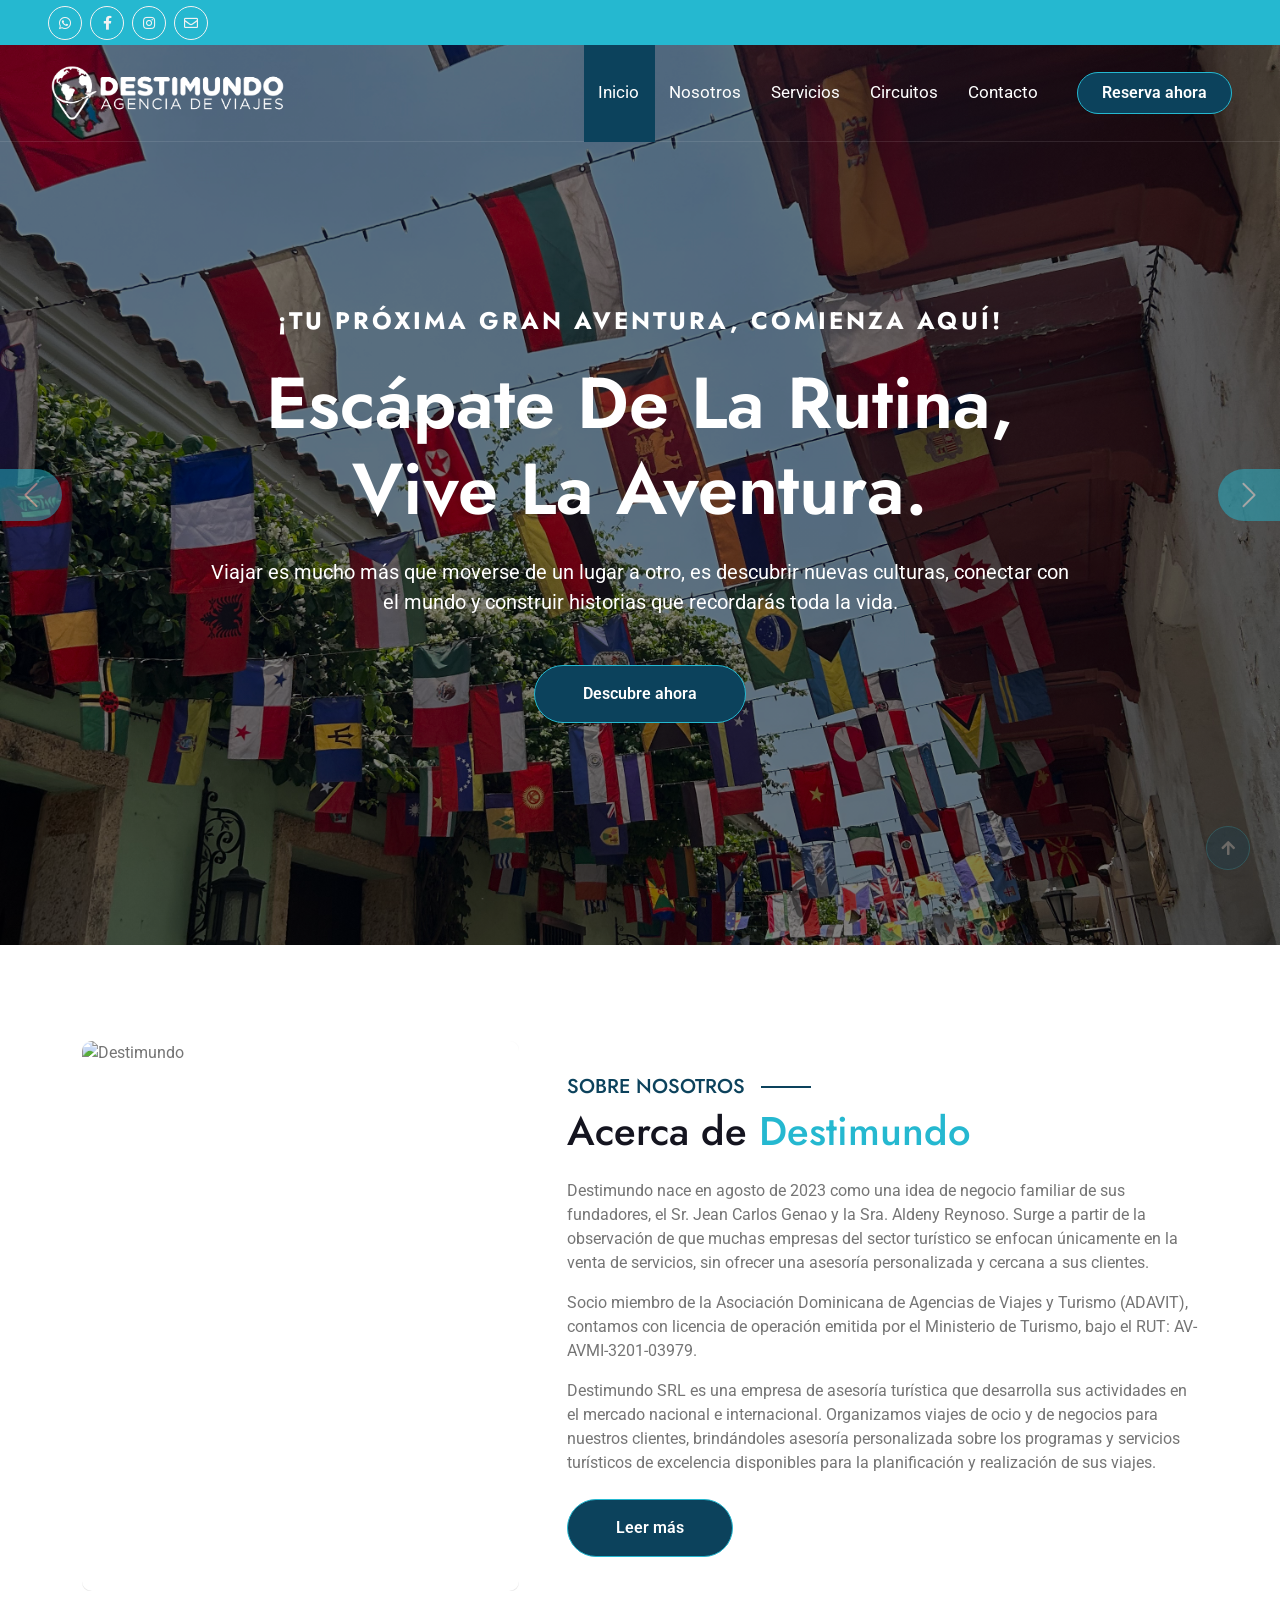
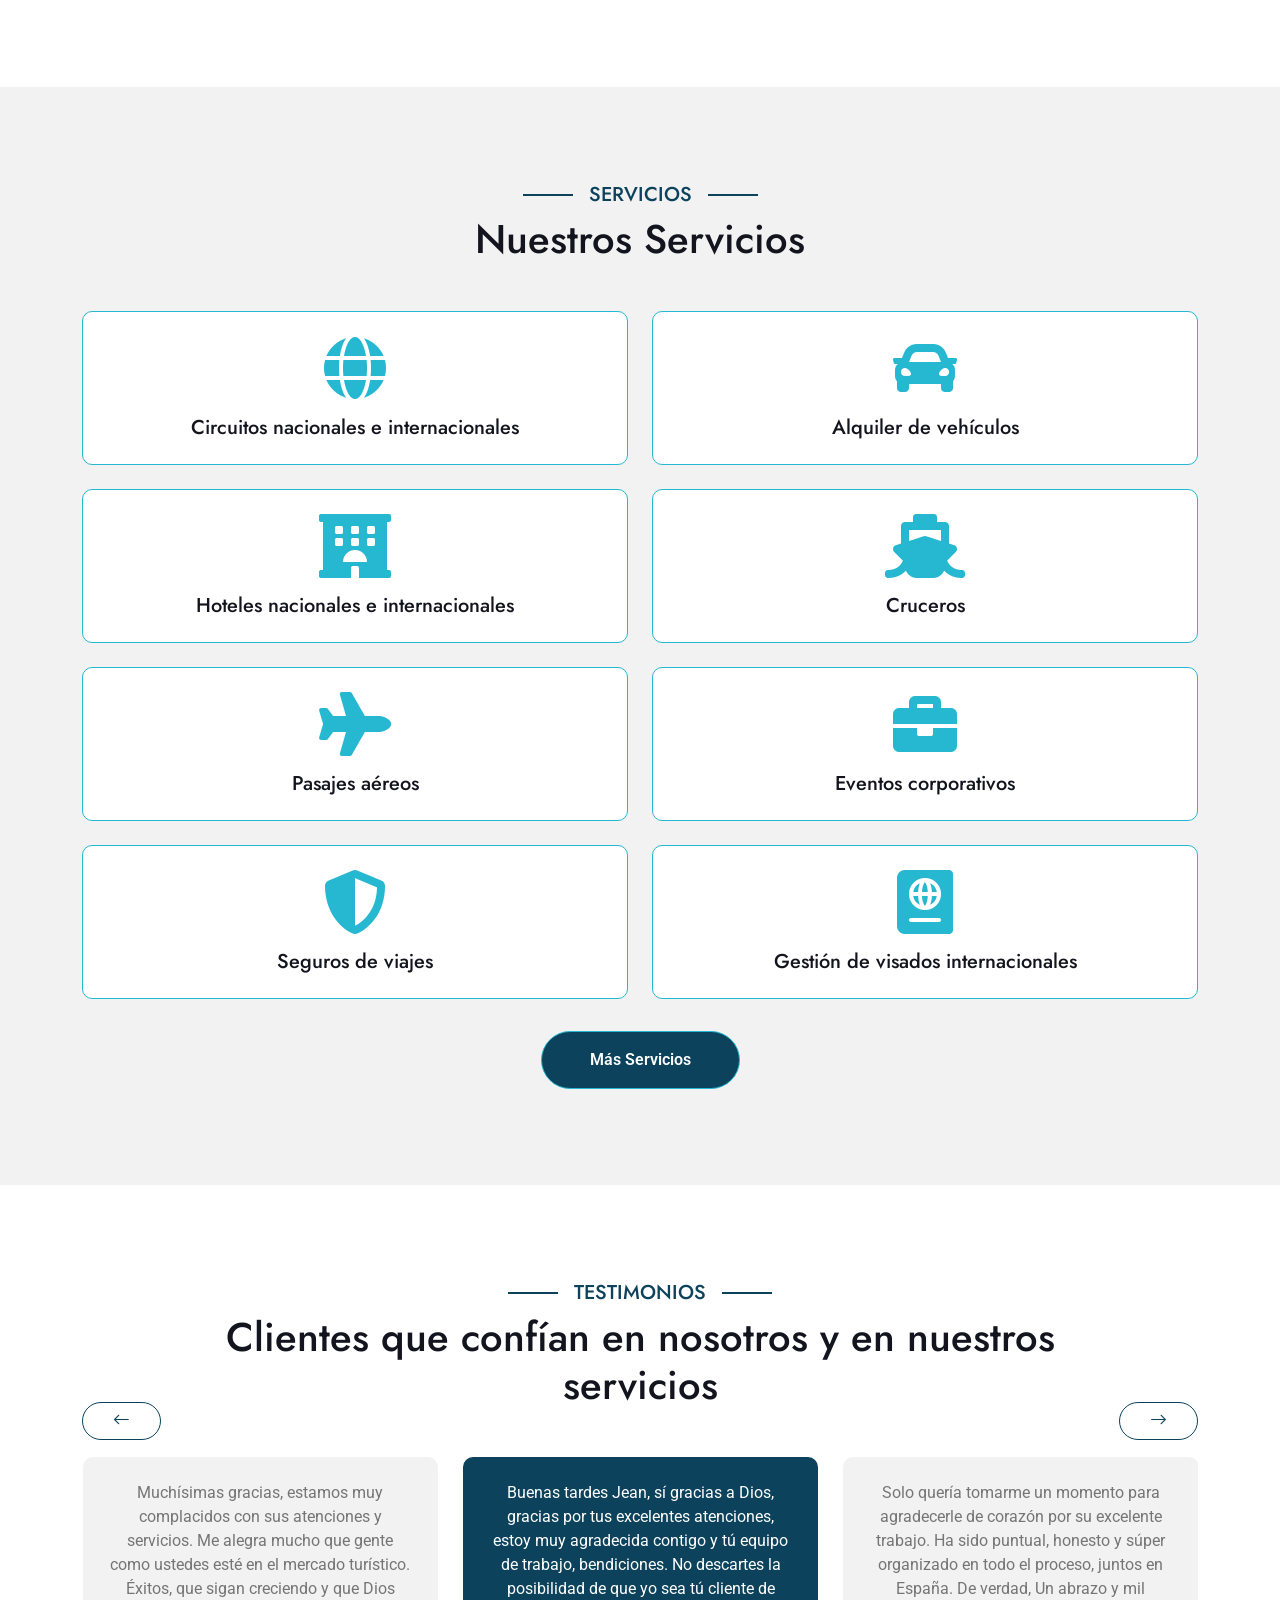
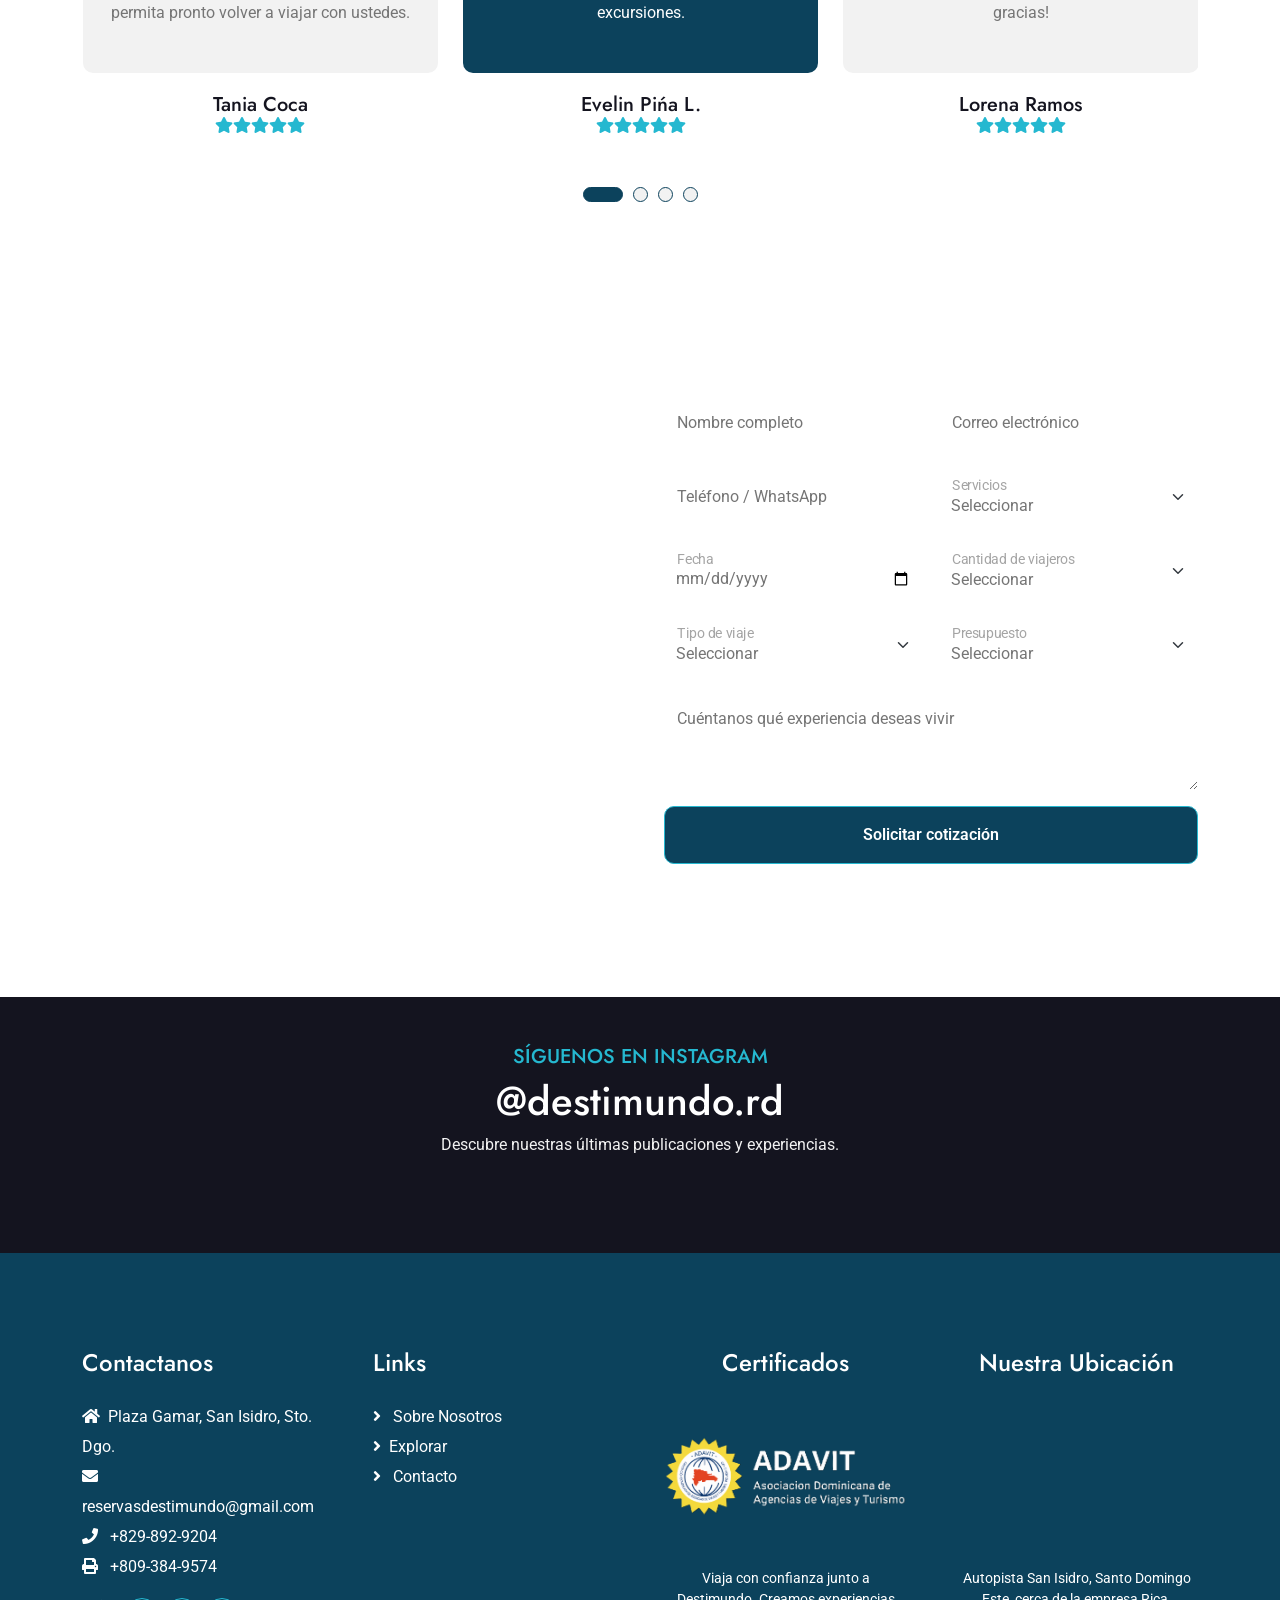
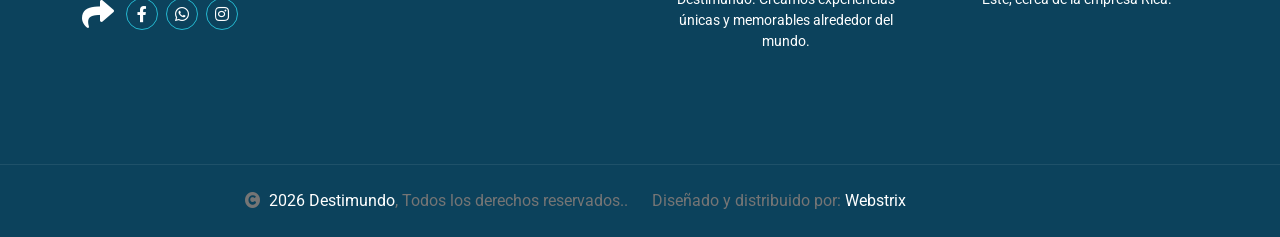
==== commit 05afa2a5: "reset logos" ====
--- a/index.html
+++ b/index.html
@@ -78,12 +78,12 @@
         <a href="" class="navbar-brand p-0">
 
             <!-- Logo transparente -->
-            <img src="img/logodesti/lb1.png"
+            <img src="img/lb1.png"
                  alt="Logo Blanco"
                  class="logo-default">
 
             <!-- Logo cuando baja -->
-            <img src="img/logodesti/lb2.png"
+            <img src="img/logopngdestigrande2.png"
                  alt="Logo Negro"
                  class="logo-scroll">
 
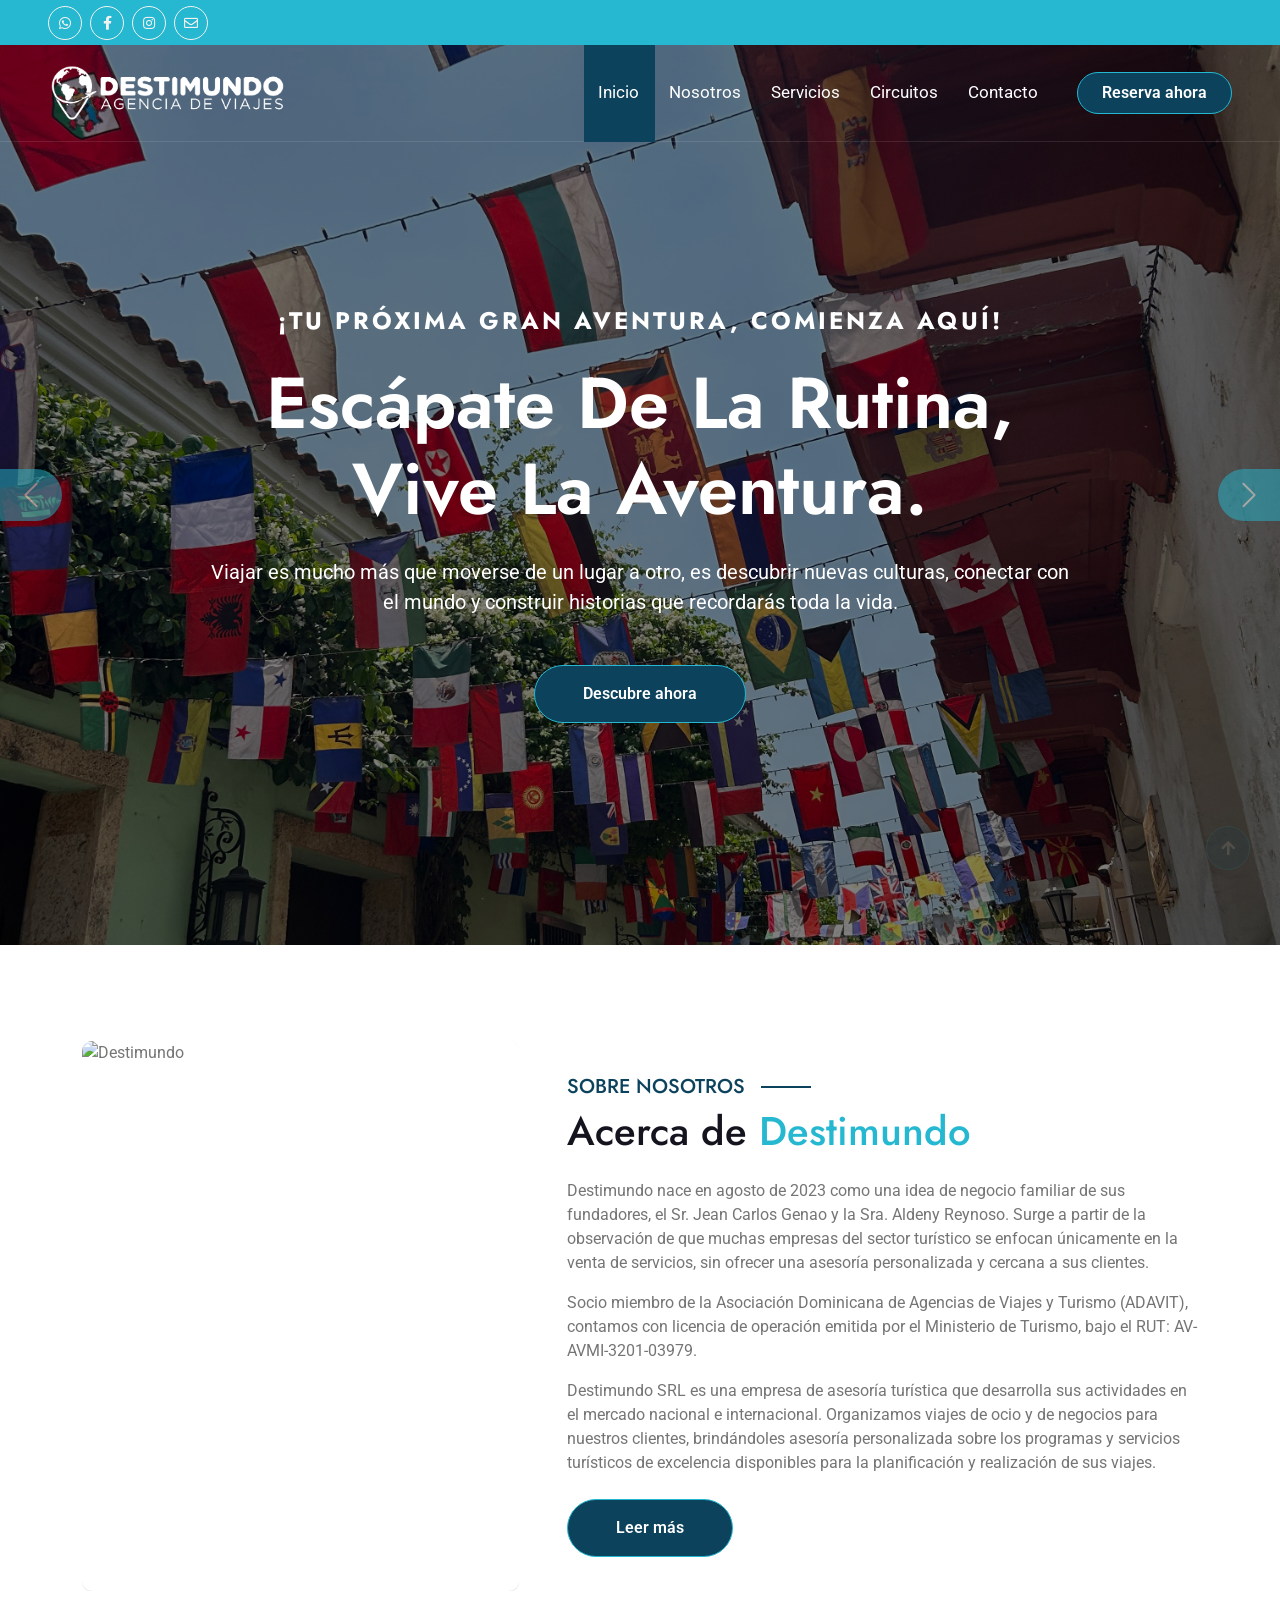
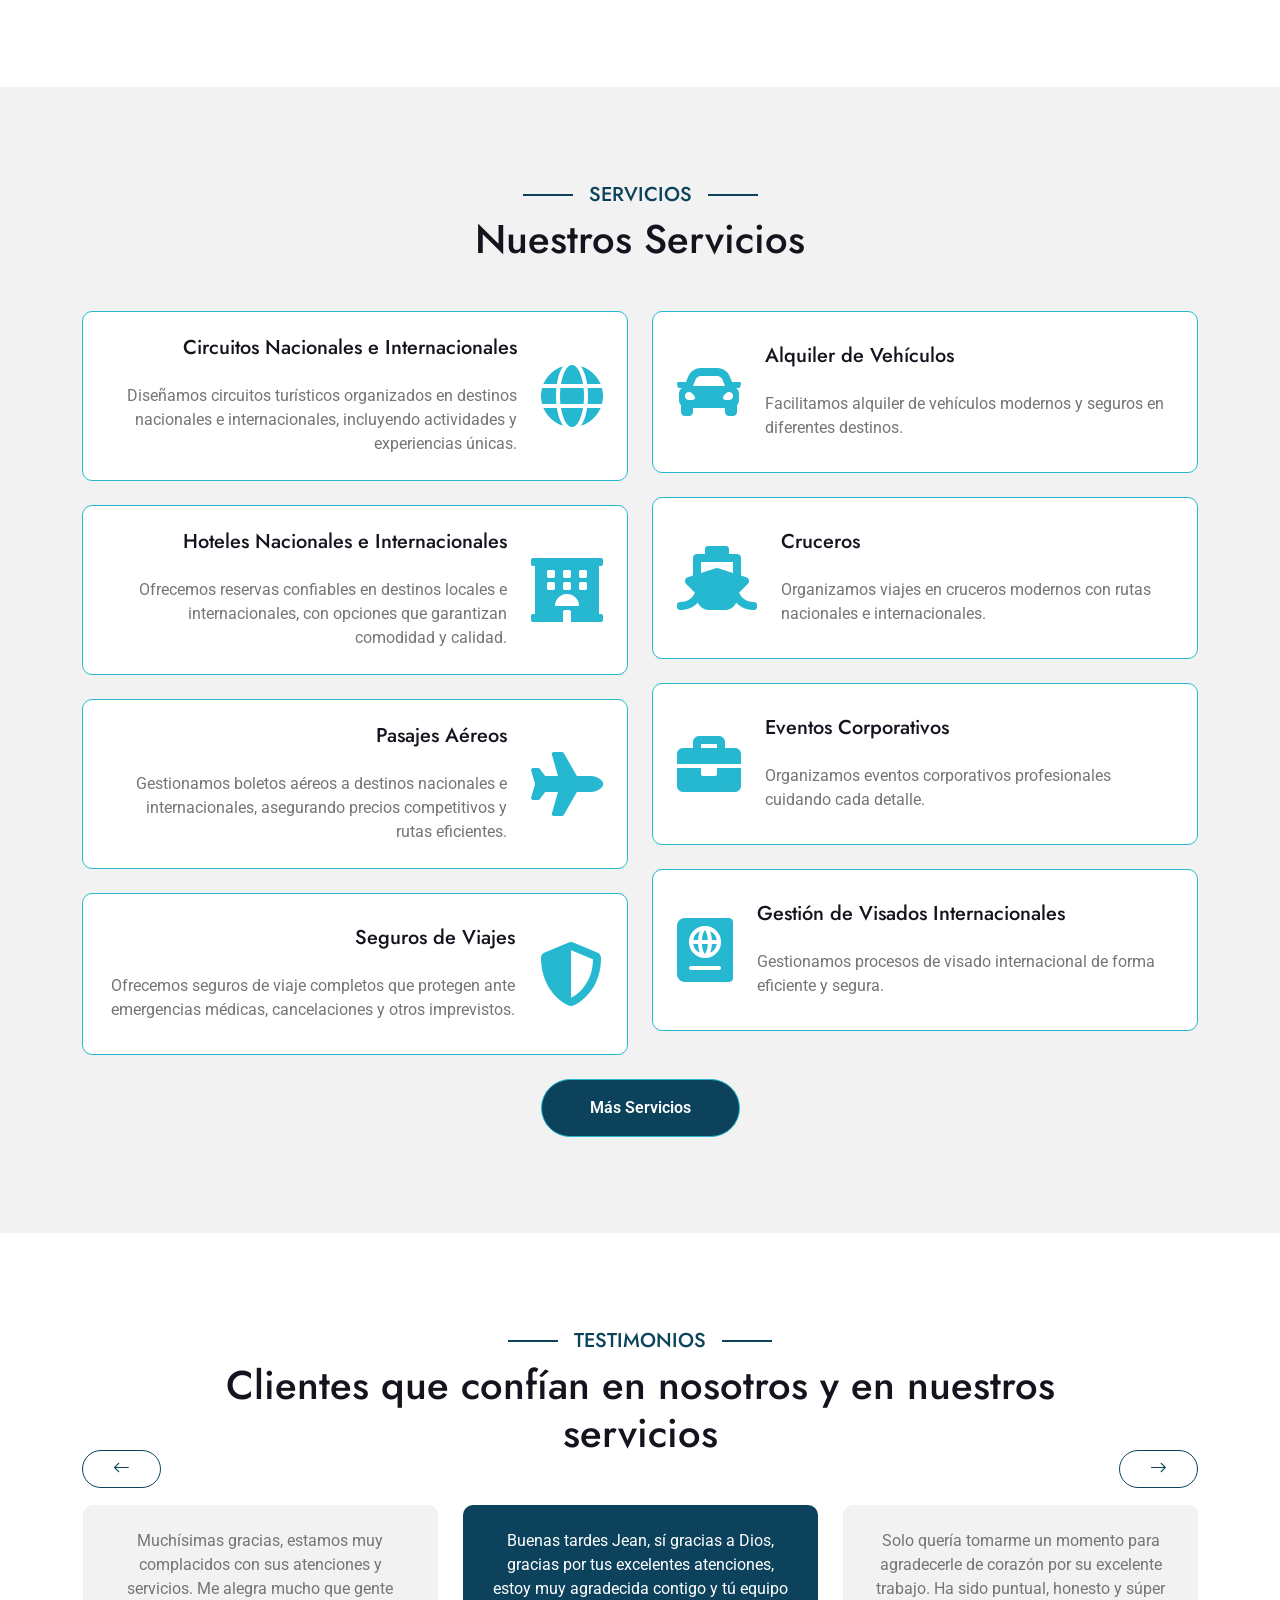
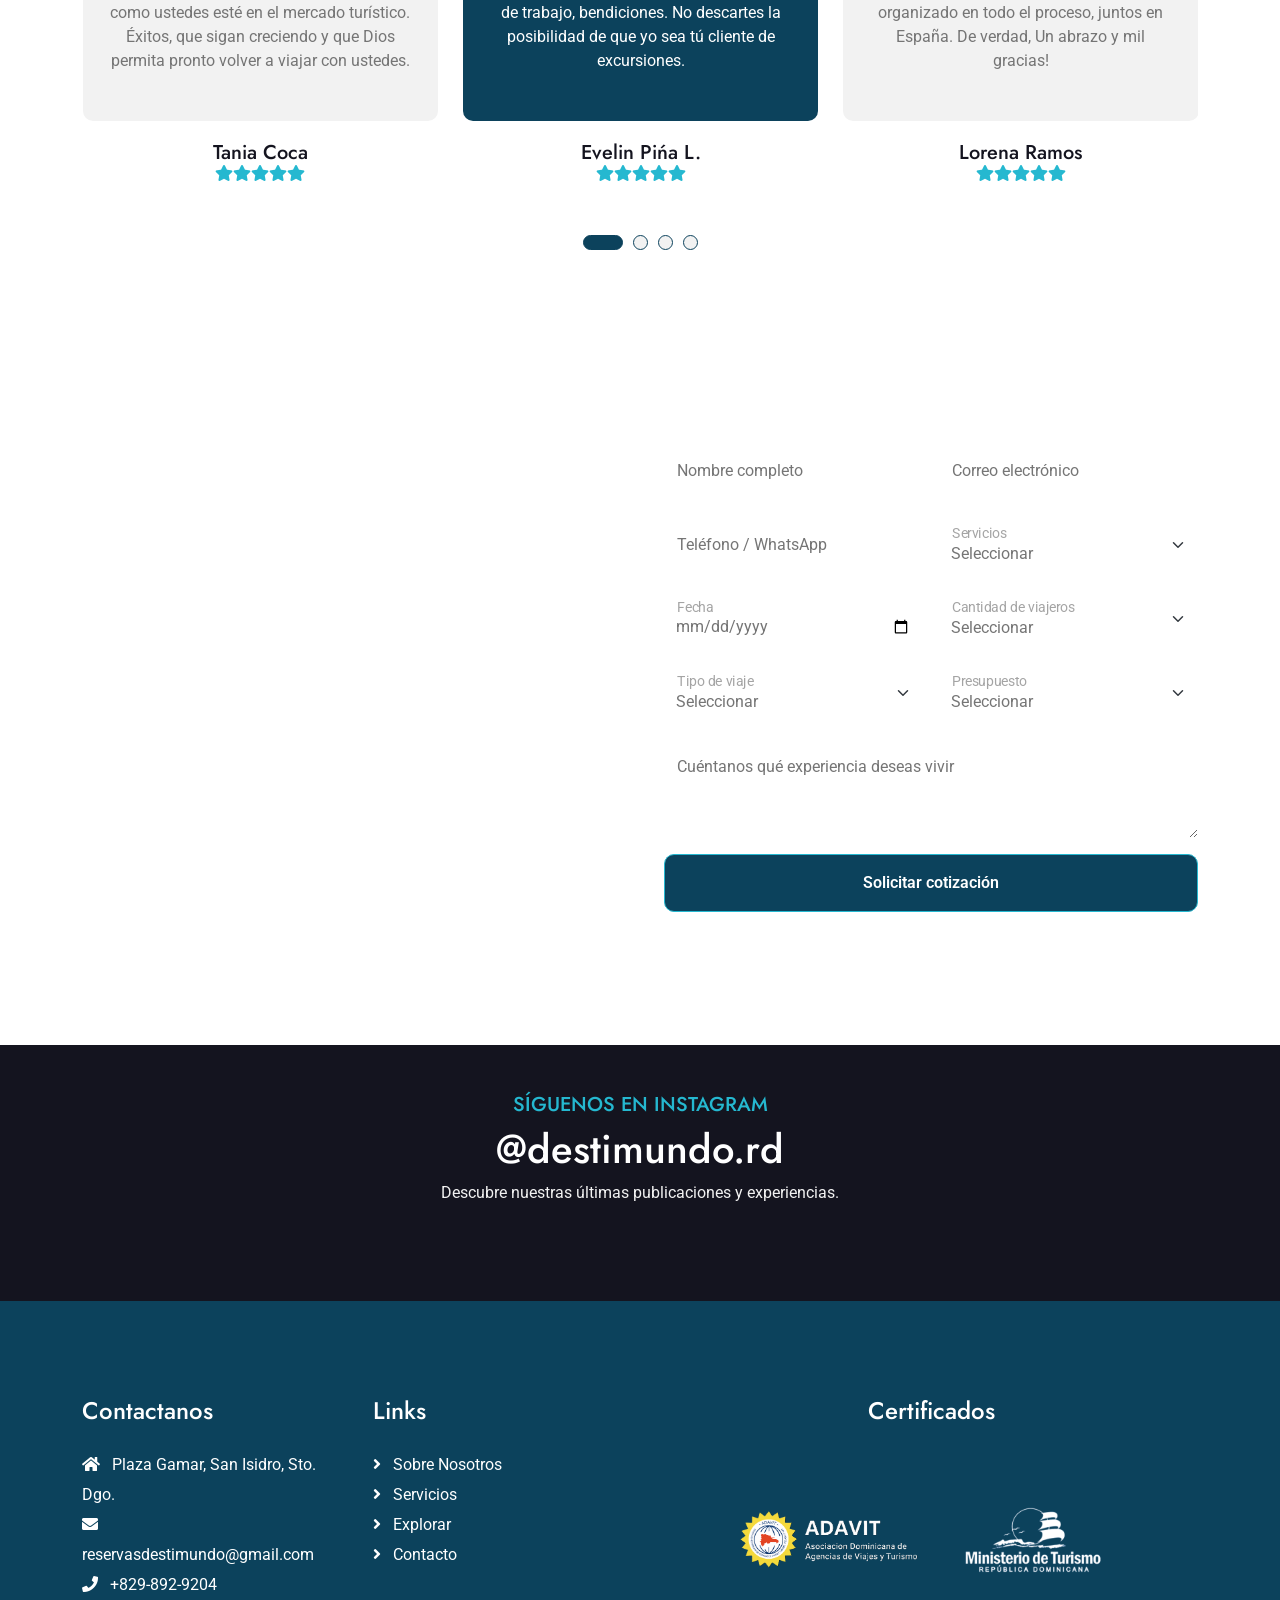
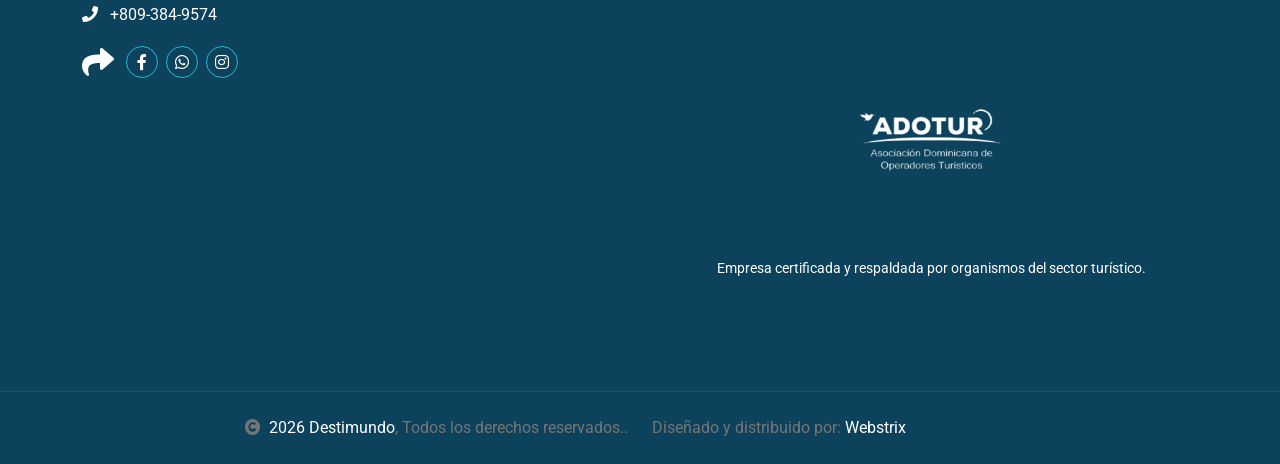
==== commit 6463b6fb: "Actualización de la página323212" ====
--- a/index.html
+++ b/index.html
@@ -48,10 +48,10 @@
 <div class="container-fluid bg-primary px-5 d-none d-lg-block">
     <div class="row gx-0">
         
-        <!-- Redes sociales -->
+       <!-- Redes sociales -->
         <div class="col-lg-8 text-center text-lg-start mb-2 mb-lg-0">
             <div class="d-inline-flex align-items-center" style="height: 45px;">
-                <a class="btn btn-sm btn-outline-light btn-sm-square rounded-circle me-2" href="">
+                <a class="btn btn-sm btn-outline-light btn-sm-square rounded-circle me-2" href="https://wa.me/18298929204">
                     <i class="fab fa-whatsapp fw-normal"></i>
                 </a>
                 <a class="btn btn-sm btn-outline-light btn-sm-square rounded-circle me-2" href="https://www.facebook.com/destimundo.rd" target="_blank">
@@ -122,7 +122,7 @@
 
             </div>
 
-            <a href="contact.html"
+            <a href="guides.html"
                class="btn btn-primary rounded-pill py-2 px-4 ms-lg-4">
 
                 Reserva ahora
@@ -154,7 +154,7 @@
                                     <p class="mb-5 fs-5">Viajar es mucho más que moverse de un lugar a otro, es descubrir nuevas culturas, conectar con el mundo y construir historias que recordarás toda la vida. 
                                     </p>
                                     <div class="d-flex align-items-center justify-content-center">
-                                        <a class="btn-hover-bg btn btn-primary rounded-pill text-white py-3 px-5" href="#">Descubre ahora</a>
+                                        <a class="btn-hover-bg btn btn-primary rounded-pill text-white py-3 px-5" href="about.html">Descubre ahora</a>
                                     </div>
                                 </div>
                             </div>
@@ -168,7 +168,7 @@
                                     <p class="mb-5 fs-5">Te ayudamos a convertir tus sueños en destinos reales, ofreciéndote opciones pensadas para que disfrutes cada momento sin preocupaciones y con total tranquilidad. 
                                     </p>
                                     <div class="d-flex align-items-center justify-content-center">
-                                        <a class="btn-hover-bg btn btn-primary rounded-pill text-white py-3 px-5" href="#">Descubre ahora</a>
+                                        <a class="btn-hover-bg btn btn-primary rounded-pill text-white py-3 px-5" href="about.html">Descubre ahora</a>
                                     </div>
                                 </div>
                             </div>
@@ -182,7 +182,7 @@
                                     <p class="mb-5 fs-5">Creamos experiencias de viaje que van más allá de lo tradicional, pensadas para quienes buscan algo auténtico, emocionante y memorable.
                                     </p>
                                     <div class="d-flex align-items-center justify-content-center">
-                                        <a class="btn-hover-bg btn btn-primary rounded-pill text-white py-3 px-5" href="#">Descubre ahora</a>
+                                        <a class="btn-hover-bg btn btn-primary rounded-pill text-white py-3 px-5" href="about.html">Descubre ahora</a>
                                     </div>
                                 </div>
                             </div>
@@ -225,6 +225,7 @@
 </div>
 <!-- About End -->
 
+
       <!-- Services Start -->
 <div class="container-fluid bg-light service py-5">
     <div class="container py-5">
@@ -236,136 +237,130 @@
 
         <div class="row g-4">
 
-            <!-- Columna izquierda -->
+            <!-- Columna Izquierda -->
             <div class="col-lg-6">
                 <div class="row g-4">
 
-                    <!-- Servicio -->
                     <div class="col-12">
-                        <div class="service-content-inner text-center bg-white border border-primary rounded p-4">
-
-                            <!-- Logo -->
-                            <div class="service-icon mb-3">
+                        <div class="service-content-inner d-flex align-items-center bg-white border border-primary rounded p-4 pe-0">
+                            <div class="service-content text-end">
+                                <h5 class="mb-4">Circuitos Nacionales e Internacionales</h5>
+                                <p class="mb-0">
+                                    Diseñamos circuitos turísticos organizados en destinos nacionales e internacionales,
+                                    incluyendo actividades y experiencias únicas.
+                                </p>
+                            </div>
+                            <div class="service-icon p-4">
                                 <i class="fa fa-globe fa-4x text-primary"></i>
                             </div>
-
-                            <!-- Nombre abajo -->
-                            <div class="service-content">
-                                <h5 class="mb-0">Circuitos nacionales e internacionales</h5>
-                            </div>
-
-                        </div>
-                    </div>
-
-                    <!-- Servicio -->
+                        </div>
+                    </div>
+
                     <div class="col-12">
-                        <div class="service-content-inner text-center bg-white border border-primary rounded p-4">
-
-                            <div class="service-icon mb-3">
+                        <div class="service-content-inner d-flex align-items-center bg-white border border-primary rounded p-4 pe-0">
+                            <div class="service-content text-end">
+                                <h5 class="mb-4">Hoteles Nacionales e Internacionales</h5>
+                                <p class="mb-0">
+                                    Ofrecemos reservas confiables en destinos locales e internacionales,
+                                    con opciones que garantizan comodidad y calidad.
+                                </p>
+                            </div>
+                            <div class="service-icon p-4">
                                 <i class="fa fa-hotel fa-4x text-primary"></i>
                             </div>
-
-                            <div class="service-content">
-                                <h5 class="mb-0">Hoteles nacionales e internacionales</h5>
-                            </div>
-
-                        </div>
-                    </div>
-
-                    <!-- Servicio -->
+                        </div>
+                    </div>
+
                     <div class="col-12">
-                        <div class="service-content-inner text-center bg-white border border-primary rounded p-4">
-
-                            <div class="service-icon mb-3">
+                        <div class="service-content-inner d-flex align-items-center bg-white border border-primary rounded p-4 pe-0">
+                            <div class="service-content text-end">
+                                <h5 class="mb-4">Pasajes Aéreos</h5>
+                                <p class="mb-0">
+                                    Gestionamos boletos aéreos a destinos nacionales e internacionales,
+                                    asegurando precios competitivos y rutas eficientes.
+                                </p>
+                            </div>
+                            <div class="service-icon p-4">
                                 <i class="fa fa-plane fa-4x text-primary"></i>
                             </div>
-
-                            <div class="service-content">
-                                <h5 class="mb-0">Pasajes aéreos</h5>
-                            </div>
-
-                        </div>
-                    </div>
-
-                    <!-- Servicio -->
+                        </div>
+                    </div>
+
                     <div class="col-12">
-                        <div class="service-content-inner text-center bg-white border border-primary rounded p-4">
-
-                            <div class="service-icon mb-3">
+                        <div class="service-content-inner d-flex align-items-center bg-white border border-primary rounded p-4 pe-0">
+                            <div class="service-content text-end">
+                                <h5 class="mb-4">Seguros de Viajes</h5>
+                                <p class="mb-0">
+                                    Ofrecemos seguros de viaje completos que protegen ante emergencias médicas,
+                                    cancelaciones y otros imprevistos.
+                                </p>
+                            </div>
+                            <div class="service-icon p-4">
                                 <i class="fa fa-shield-alt fa-4x text-primary"></i>
                             </div>
-
-                            <div class="service-content">
-                                <h5 class="mb-0">Seguros de viajes</h5>
-                            </div>
-
-                        </div>
-                    </div>
-
-                </div>
-            </div>
-
-            <!-- Columna derecha -->
+                        </div>
+                    </div>
+
+                </div>
+            </div>
+
+            <!-- Columna Derecha -->
             <div class="col-lg-6">
                 <div class="row g-4">
 
-                    <!-- Servicio -->
                     <div class="col-12">
-                        <div class="service-content-inner text-center bg-white border border-primary rounded p-4">
-
-                            <div class="service-icon mb-3">
+                        <div class="service-content-inner d-flex align-items-center bg-white border border-primary rounded p-4 ps-0">
+                            <div class="service-icon p-4">
                                 <i class="fa fa-car fa-4x text-primary"></i>
                             </div>
-
                             <div class="service-content">
-                                <h5 class="mb-0">Alquiler de vehículos</h5>
-                            </div>
-
-                        </div>
-                    </div>
-
-                    <!-- Servicio -->
+                                <h5 class="mb-4">Alquiler de Vehículos</h5>
+                                <p class="mb-0">
+                                    Facilitamos alquiler de vehículos modernos y seguros en diferentes destinos.
+                                </p>
+                            </div>
+                        </div>
+                    </div>
+
                     <div class="col-12">
-                        <div class="service-content-inner text-center bg-white border border-primary rounded p-4">
-
-                            <div class="service-icon mb-3">
+                        <div class="service-content-inner d-flex align-items-center bg-white border border-primary rounded p-4 ps-0">
+                            <div class="service-icon p-4">
                                 <i class="fa fa-ship fa-4x text-primary"></i>
                             </div>
-
                             <div class="service-content">
-                                <h5 class="mb-0">Cruceros</h5>
-                            </div>
-
-                        </div>
-                    </div>
-
-                    <!-- Servicio -->
+                                <h5 class="mb-4">Cruceros</h5>
+                                <p class="mb-0">
+                                    Organizamos viajes en cruceros modernos con rutas nacionales e internacionales.
+                                </p>
+                            </div>
+                        </div>
+                    </div>
+
                     <div class="col-12">
-                        <div class="service-content-inner text-center bg-white border border-primary rounded p-4">
-
-                            <div class="service-icon mb-3">
+                        <div class="service-content-inner d-flex align-items-center bg-white border border-primary rounded p-4 ps-0">
+                            <div class="service-icon p-4">
                                 <i class="fa fa-briefcase fa-4x text-primary"></i>
                             </div>
-
                             <div class="service-content">
-                                <h5 class="mb-0">Eventos corporativos</h5>
-                            </div>
-
-                        </div>
-                    </div>
-
-                    <!-- Servicio -->
+                                <h5 class="mb-4">Eventos Corporativos</h5>
+                                <p class="mb-0">
+                                    Organizamos eventos corporativos profesionales cuidando cada detalle.
+                                </p>
+                            </div>
+                        </div>
+                    </div>
+
                     <div class="col-12">
-                        <div class="service-content-inner text-center bg-white border border-primary rounded p-4">
-
-                            <div class="service-icon mb-3">
+                        <div class="service-content-inner d-flex align-items-center bg-white border border-primary rounded p-4 ps-0">
+                            <div class="service-icon p-4">
                                 <i class="fa fa-passport fa-4x text-primary"></i>
                             </div>
-
                             <div class="service-content">
-                                <h5 class="mb-0">Gestión de visados internacionales</h5>
-                            </div>
-
+                                <h5 class="mb-4">Gestión de Visados Internacionales</h5>
+                                <p class="mb-0">
+                                    Gestionamos procesos de visado internacional de forma eficiente y segura.
+                                </p>
+                            </div>
                         </div>
                     </div>
 
@@ -373,15 +368,14 @@
             </div>
 
             <!-- Botón -->
-            <div class="col-12">
-                <div class="text-center">
-                    <a class="btn btn-primary rounded-pill py-3 px-5 mt-2" href="#">
-                        Más Servicios
-                    </a>
-                </div>
-            </div>
-
-        </div>
+            <div class="col-12 text-center mt-4">
+                <a class="btn btn-primary rounded-pill py-3 px-5" href="#">
+                    Más Servicios
+                </a>
+            </div>
+
+        </div>
+
     </div>
 </div>
 <!-- Services End -->
@@ -805,78 +799,131 @@
 
 <script src="https://static.elfsight.com/platform/platform.js" async></script>
 
-     <!-- Footer Start -->
+    <!-- Footer Start -->
 <div class="container-fluid footer py-5">
-            <div class="container py-5">
-                <div class="row g-5">
-                    <div class="col-md-6 col-lg-6 col-xl-3">
-                        <div class="footer-item d-flex flex-column">
-                            <h4 class="mb-4 text-white">Contactanos</h4>
-                            <a href=""><i class="fas fa-home me-2"></i>Plaza Gamar, San Isidro, Sto. Dgo.</a>
-                            <a href=""><i class="fas fa-envelope me-2"></i> reservasdestimundo@gmail.com</a>
-                            <a href=""><i class="fas fa-phone me-2"></i> +829-892-9204</a>
-                            <a href="" class="mb-3"><i class="fas fa-print me-2"></i> +809-384-9574</a>
-                            <div class="d-flex align-items-center">
-                                <i class="fas fa-share fa-2x text-white me-2"></i>
-                                <a class="btn-square btn btn-primary rounded-circle mx-1" href=""><i class="fab fa-facebook-f"></i></a>
-                                <a class="btn-square btn btn-primary rounded-circle mx-1" href="#"><i class="fab fa-whatsapp"></i></a>
-                                <a class="btn-square btn btn-primary rounded-circle mx-1" href=""><i class="fab fa-instagram"></i></a>
-                            </div>
-                        </div>
-                    </div>
-
-            <!-- Empresa -->
+    <div class="container py-5">
+
+        <style>
+            .certificados-container {
+                min-height: 180px;
+            }
+
+            .certificado-item {
+                width: 180px;
+                height: 180px;
+                display: flex;
+                align-items: center;
+                justify-content: center;
+            }
+
+            .certificado-item img {
+                width: 100%;
+                height: 100%;
+                object-fit: contain;
+            }
+        </style>
+
+        <div class="row g-5">
+
+            <!-- Contactanos -->
+            <div class="col-md-6 col-lg-6 col-xl-3">
+                <div class="footer-item d-flex flex-column">
+                    <h4 class="mb-4 text-white">Contactanos</h4>
+
+                    <a href="#">
+                        <i class="fas fa-home me-2"></i>
+                        Plaza Gamar, San Isidro, Sto. Dgo.
+                    </a>
+
+                    <a href="#">
+                        <i class="fas fa-envelope me-2"></i>
+                        reservasdestimundo@gmail.com
+                    </a>
+
+                    <a href="#">
+                        <i class="fas fa-phone me-2"></i>
+                        +829-892-9204
+                    </a>
+
+                    <a href="#" class="mb-3">
+                        <i class="fas fa-phone me-2"></i>
+                        +809-384-9574
+                    </a>
+
+                    <div class="d-flex align-items-center">
+                        <i class="fas fa-share fa-2x text-white me-2"></i>
+
+                        <a class="btn-square btn btn-primary rounded-circle mx-1" href="https://www.facebook.com/destimundo.rd">
+                            <i class="fab fa-facebook-f"></i>
+                        </a>
+
+                        <a class="btn-square btn btn-primary rounded-circle mx-1" href="https://wa.me/18298929204">
+                            <i class="fab fa-whatsapp"></i>
+                        </a>
+
+                        <a class="btn-square btn btn-primary rounded-circle mx-1" href="https://www.instagram.com/destimundo.rd/">
+                            <i class="fab fa-instagram"></i>
+                        </a>
+                    </div>
+                </div>
+            </div>
+
+            <!-- Links -->
             <div class="col-md-6 col-lg-6 col-xl-3 d-flex">
                 <div class="footer-item d-flex flex-column w-100">
                     <h4 class="mb-4 text-white">Links</h4>
-                    <a href="about.html"><i class="fas fa-angle-right me-2"></i> Sobre Nosotros</a>
-                    <a href="packages.html"><i class="fas fa-angle-right me-2"></i>Explorar</a>
-                    <a href="contact.html"><i class="fas fa-angle-right me-2"></i> Contacto</a>
-                </div>
-            </div>
-
-           <!-- Logo -->
-<div class="col-md-6 col-lg-6 col-xl-3 d-flex">
-    <div class="footer-item w-100 text-center d-flex flex-column">
-        
-        <h4 class="mb-4 text-white">Certificados</h4>
-
-        <div class="d-flex align-items-center justify-content-center" style="height: 150px;">
-            <img src="img/Logodesti/adavpng.png" 
-                 alt="Destimundo Logo" 
-                 class="img-fluid"
-                 style="max-height: 100%; object-fit: contain;">
-        </div>
-
-        <p class="text-white mt-3" style="font-size: 14px;">
-            Viaja con confianza junto a Destimundo. Creamos experiencias únicas y memorables alrededor del mundo.
-        </p>                      
-
-    </div>
-</div>
-
-<!-- Ubicación -->
-<div class="col-md-6 col-lg-6 col-xl-3 d-flex">
-    <div class="footer-item w-100 text-center d-flex flex-column">
-        
-        <h4 class="mb-4 text-white">Nuestra Ubicación</h4>
-
-        <div style="height: 150px; border-radius: 10px; overflow: hidden;">
-            <iframe 
-                src="https://www.google.com/maps?q=Autopista+San+Isidro,+Santo+Domingo+Este,+Republica+Dominicana&output=embed"
-                width="100%" 
-                height="100%" 
-                style="border:0;" 
-                loading="lazy">
-            </iframe>
-        </div>
-
-        <p class="text-white mt-3" style="font-size: 14px;">
-            Autopista San Isidro, Santo Domingo Este, cerca de la empresa Rica.
-        </p>
-
-    </div>
-</div>
+
+                    <a href="about.html">
+                        <i class="fas fa-angle-right me-2"></i>
+                        Sobre Nosotros
+                    </a>
+
+                    <a href="services.html">
+                        <i class="fas fa-angle-right me-2"></i>
+                        Servicios
+                    </a>
+
+                    <a href="packages.html">
+                        <i class="fas fa-angle-right me-2"></i>
+                        Explorar
+                    </a>
+
+                    <a href="contact.html">
+                        <i class="fas fa-angle-right me-2"></i>
+                        Contacto
+                    </a>
+                </div>
+            </div>
+
+            <!-- Certificados -->
+            <div class="col-md-12 col-lg-6 col-xl-6 d-flex">
+                <div class="footer-item w-100 text-center">
+
+                    <h4 class="mb-4 text-white">Certificados</h4>
+
+                    <div class="d-flex flex-wrap justify-content-center align-items-center gap-4 certificados-container">
+
+                        <div class="certificado-item">
+                            <img src="img/Logodesti/adavpng.png" alt="ADAVIT">
+                        </div>
+
+                        <div class="certificado-item">
+                            <img src="img/Logodesti/mintu-blanco1.png" alt="Certificado">
+                        </div>
+
+                        <div class="certificado-item">
+                            <img src="img/Logodesti/adotur-bloanco1.png" alt="Certificado">
+                        </div>
+                     
+
+                    </div>
+
+                    <p class="text-white mt-4" style="font-size: 14px;">
+                        Empresa certificada y respaldada por organismos del sector turístico.
+                    </p>
+
+                </div>
+            </div>
 
         </div>
     </div>
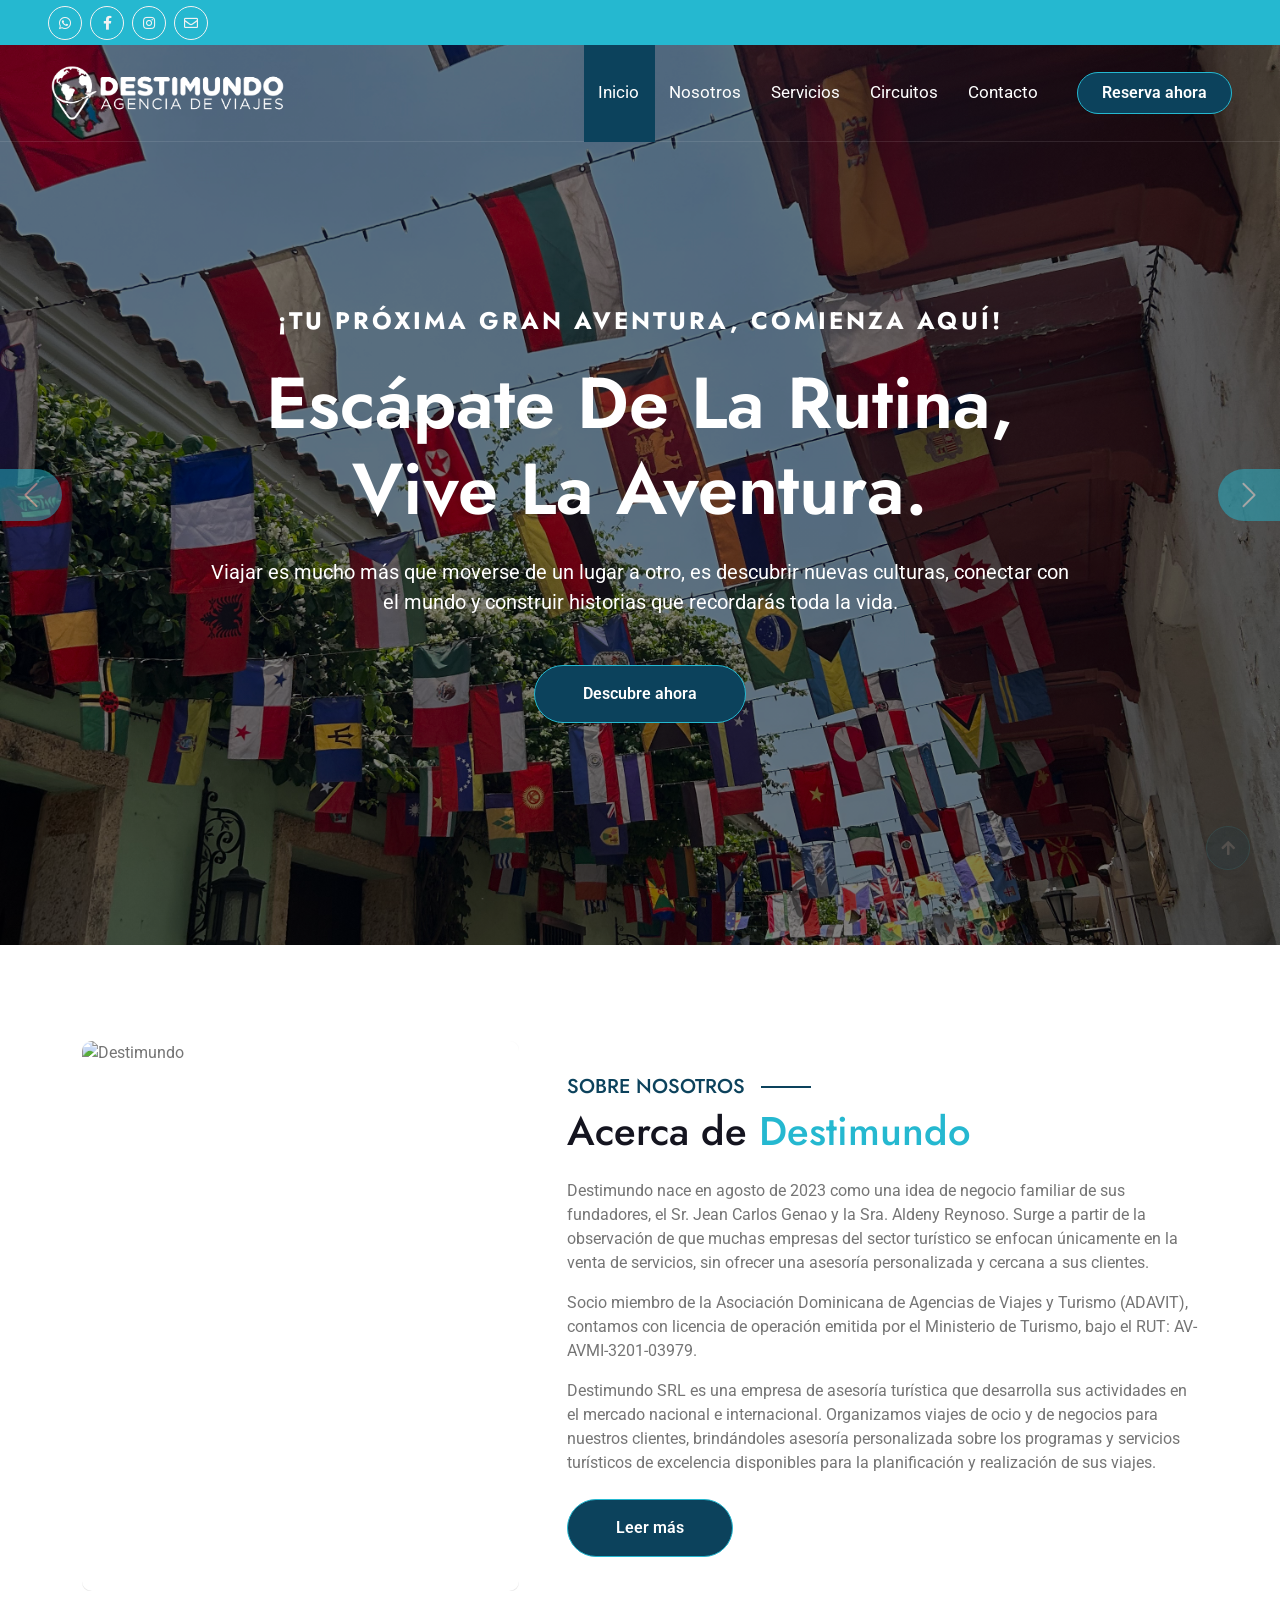
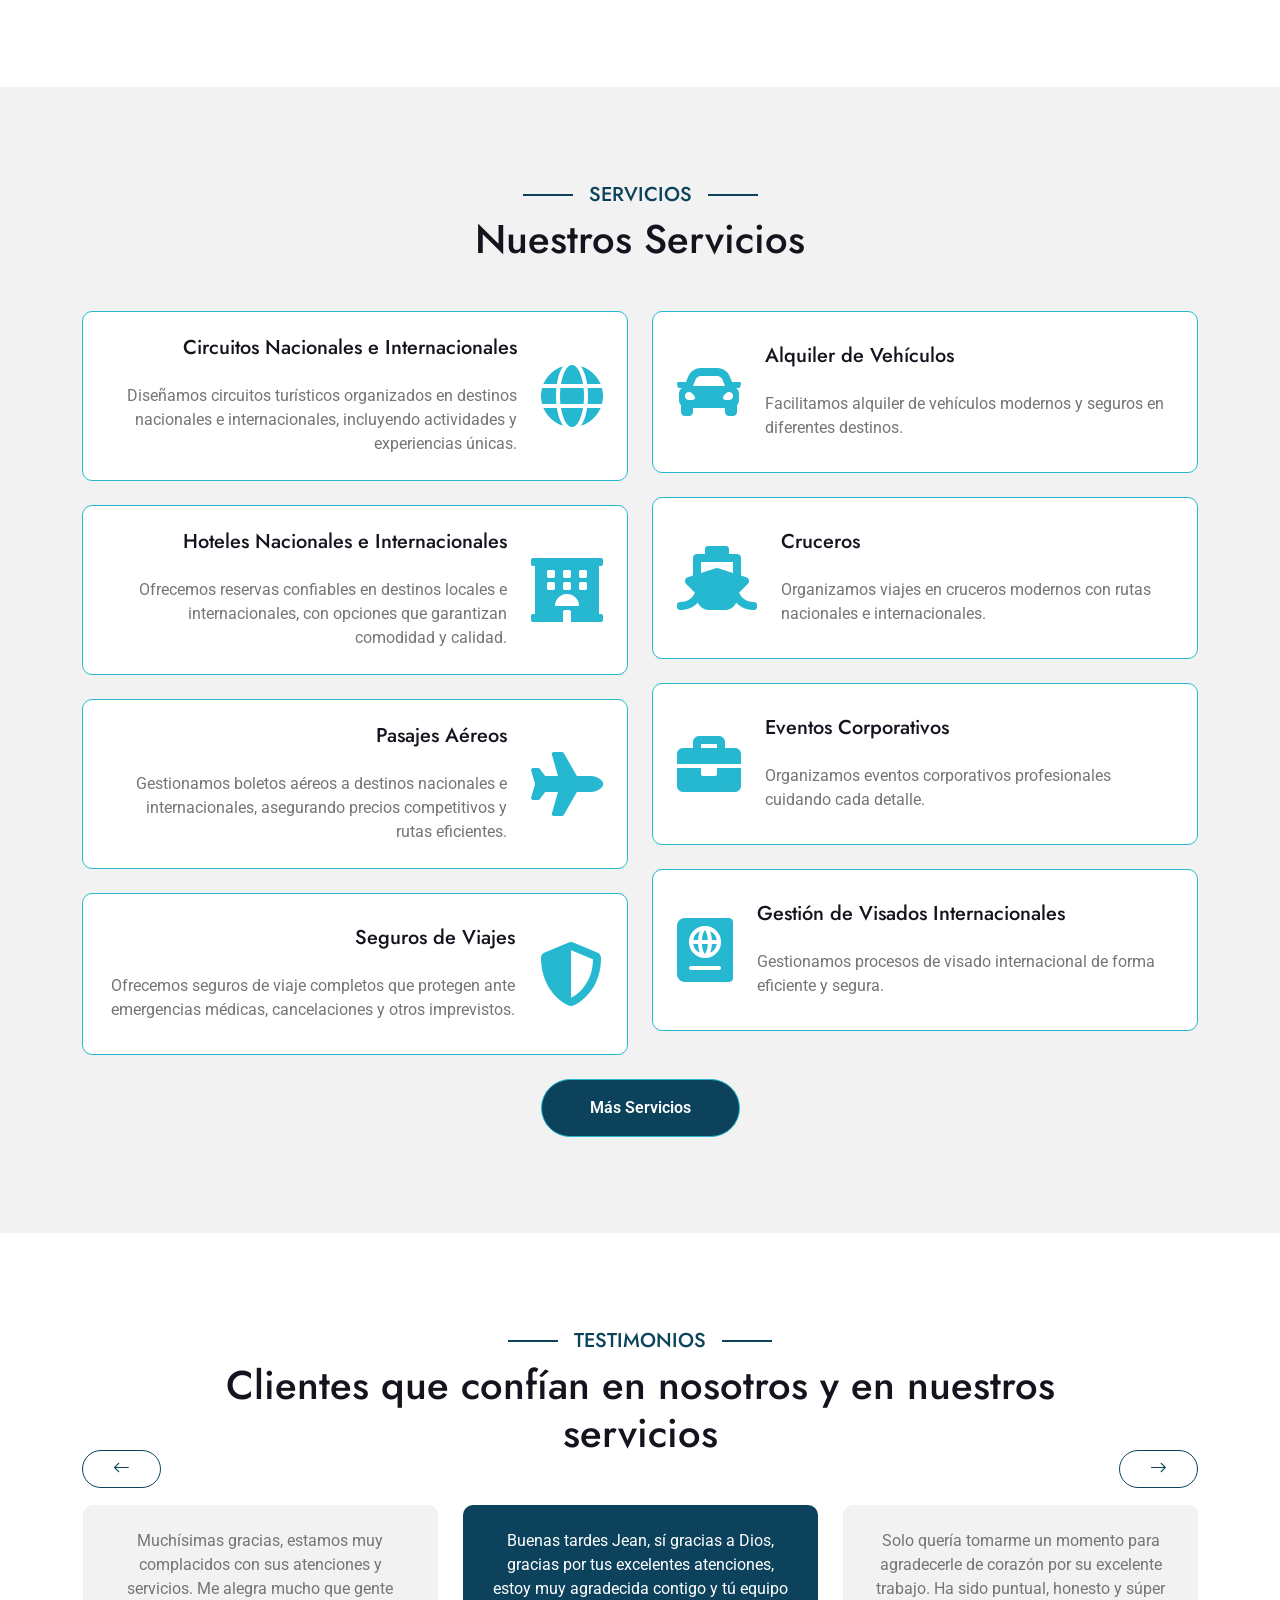
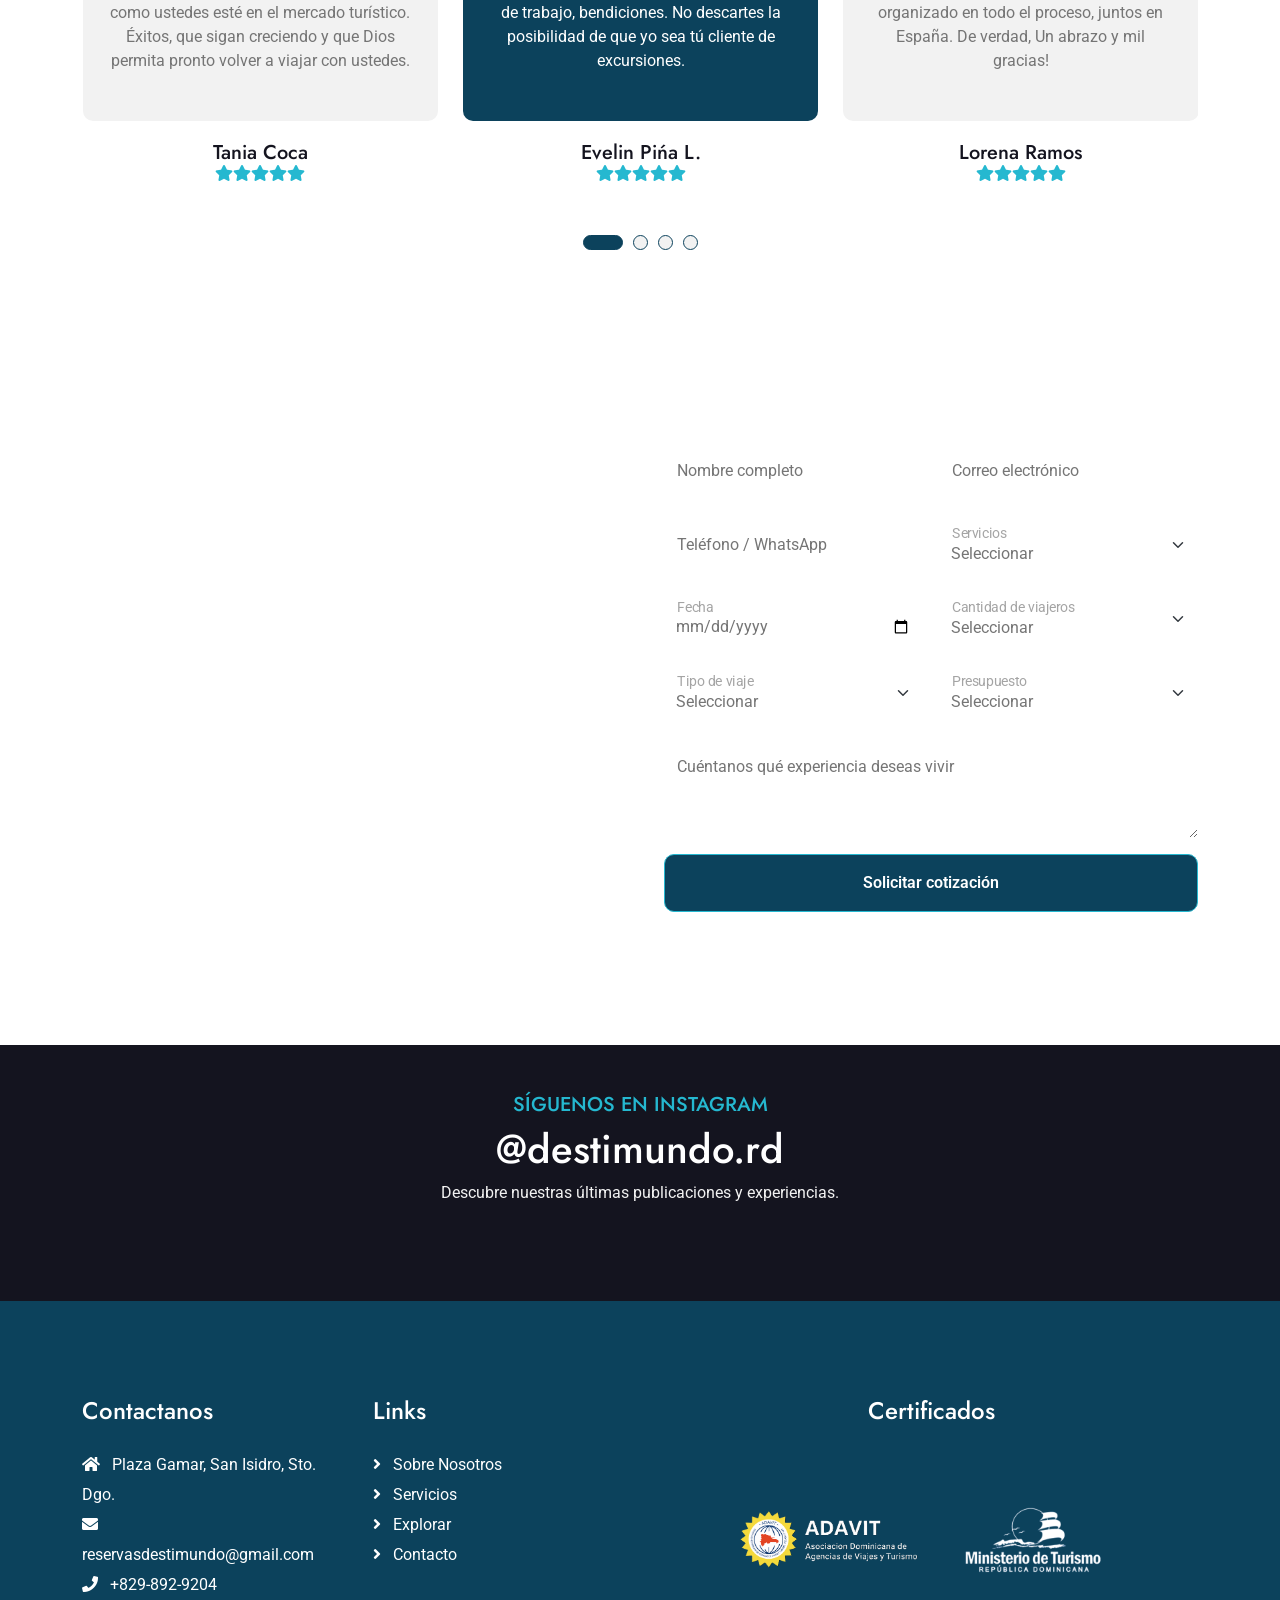
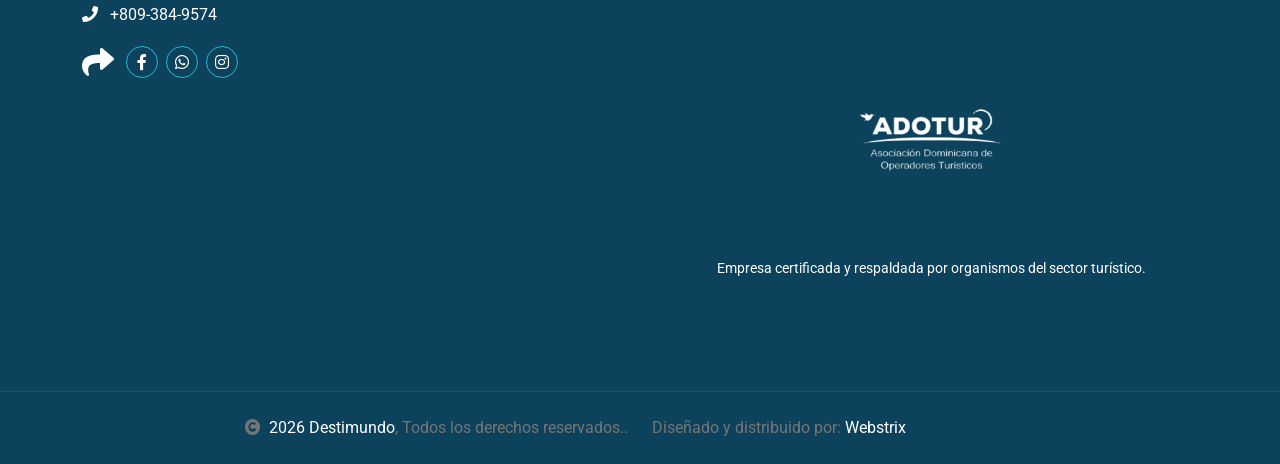
==== commit b21d2493: "Actualización favicon" ====
--- a/index.html
+++ b/index.html
@@ -9,7 +9,7 @@
         <meta content="" name="description">
 
         <!-- Favicon -->
-    <link href="img/Logodesti/fabicondestimundo.png" rel="icon">
+    <link href="img/favidestimundo.png" rel="icon">
 
         <!-- Google Web Fonts -->
         <link rel="preconnect" href="https://fonts.googleapis.com">
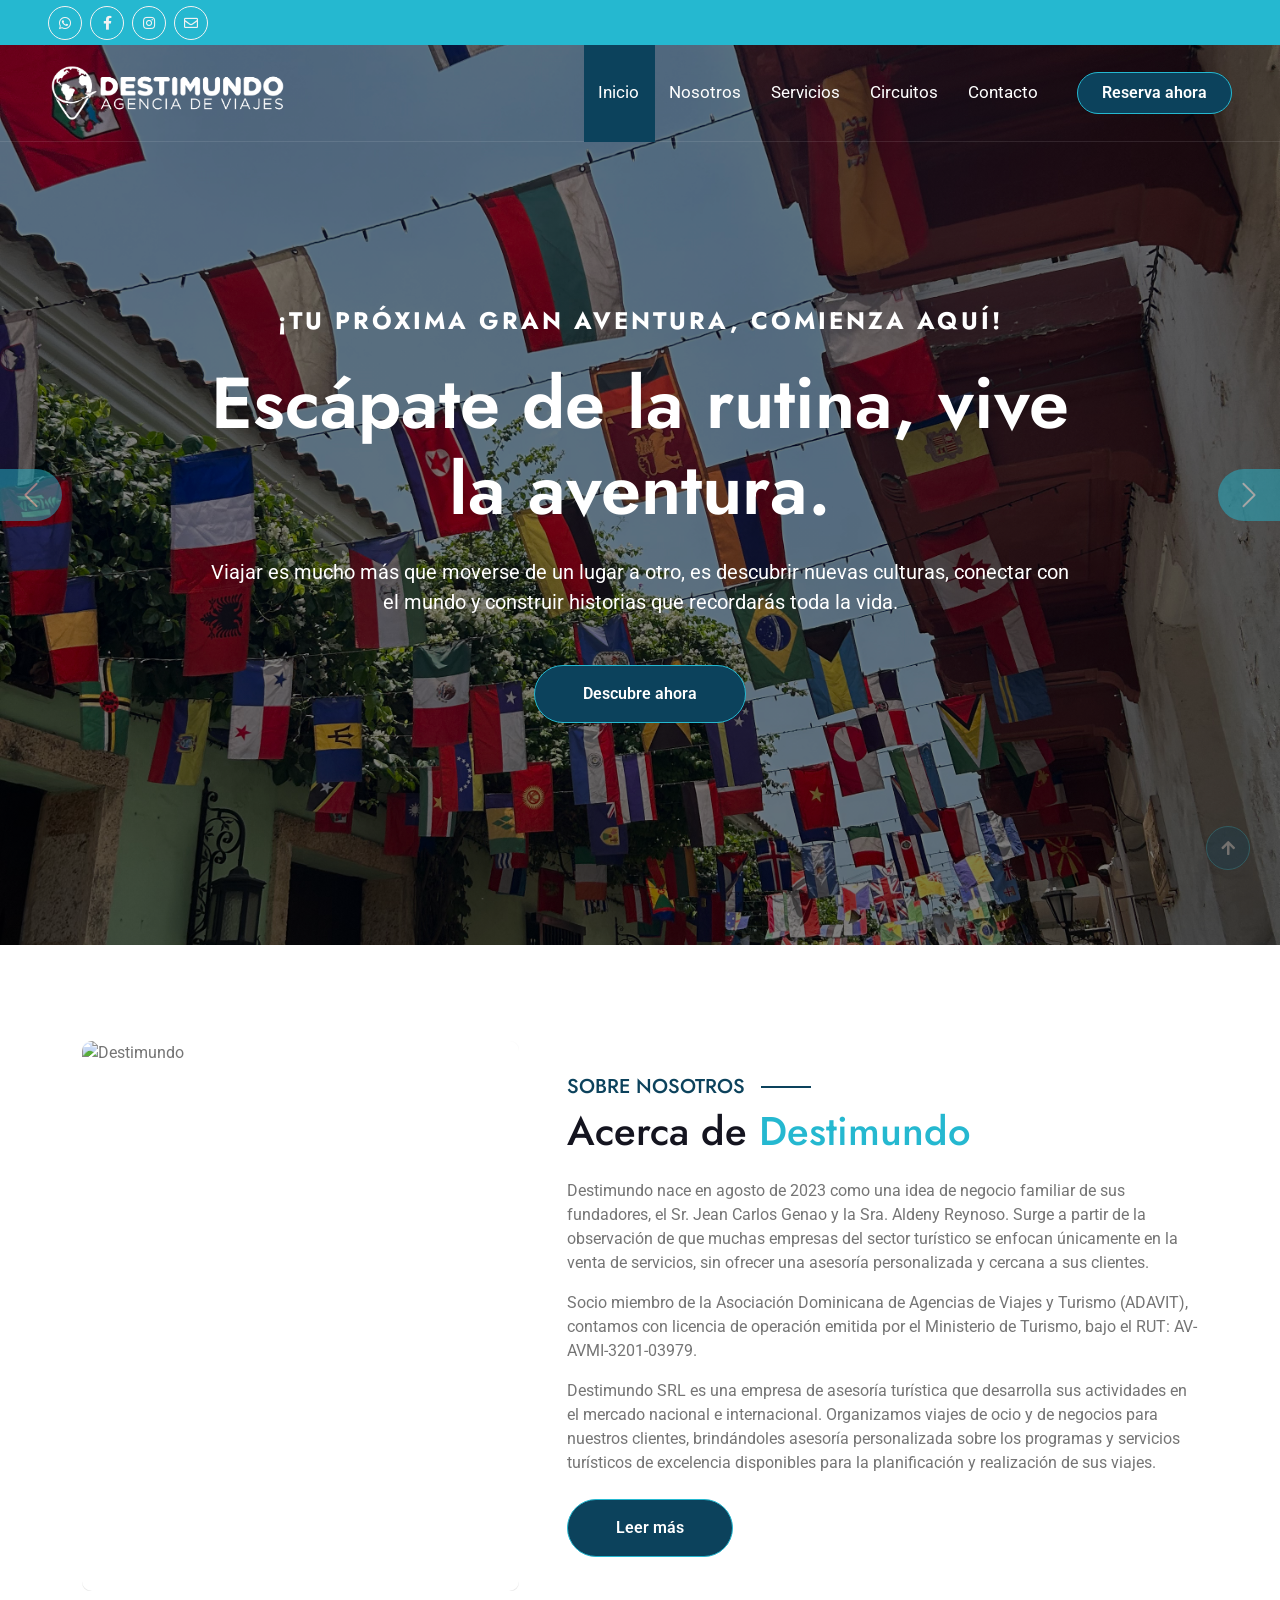
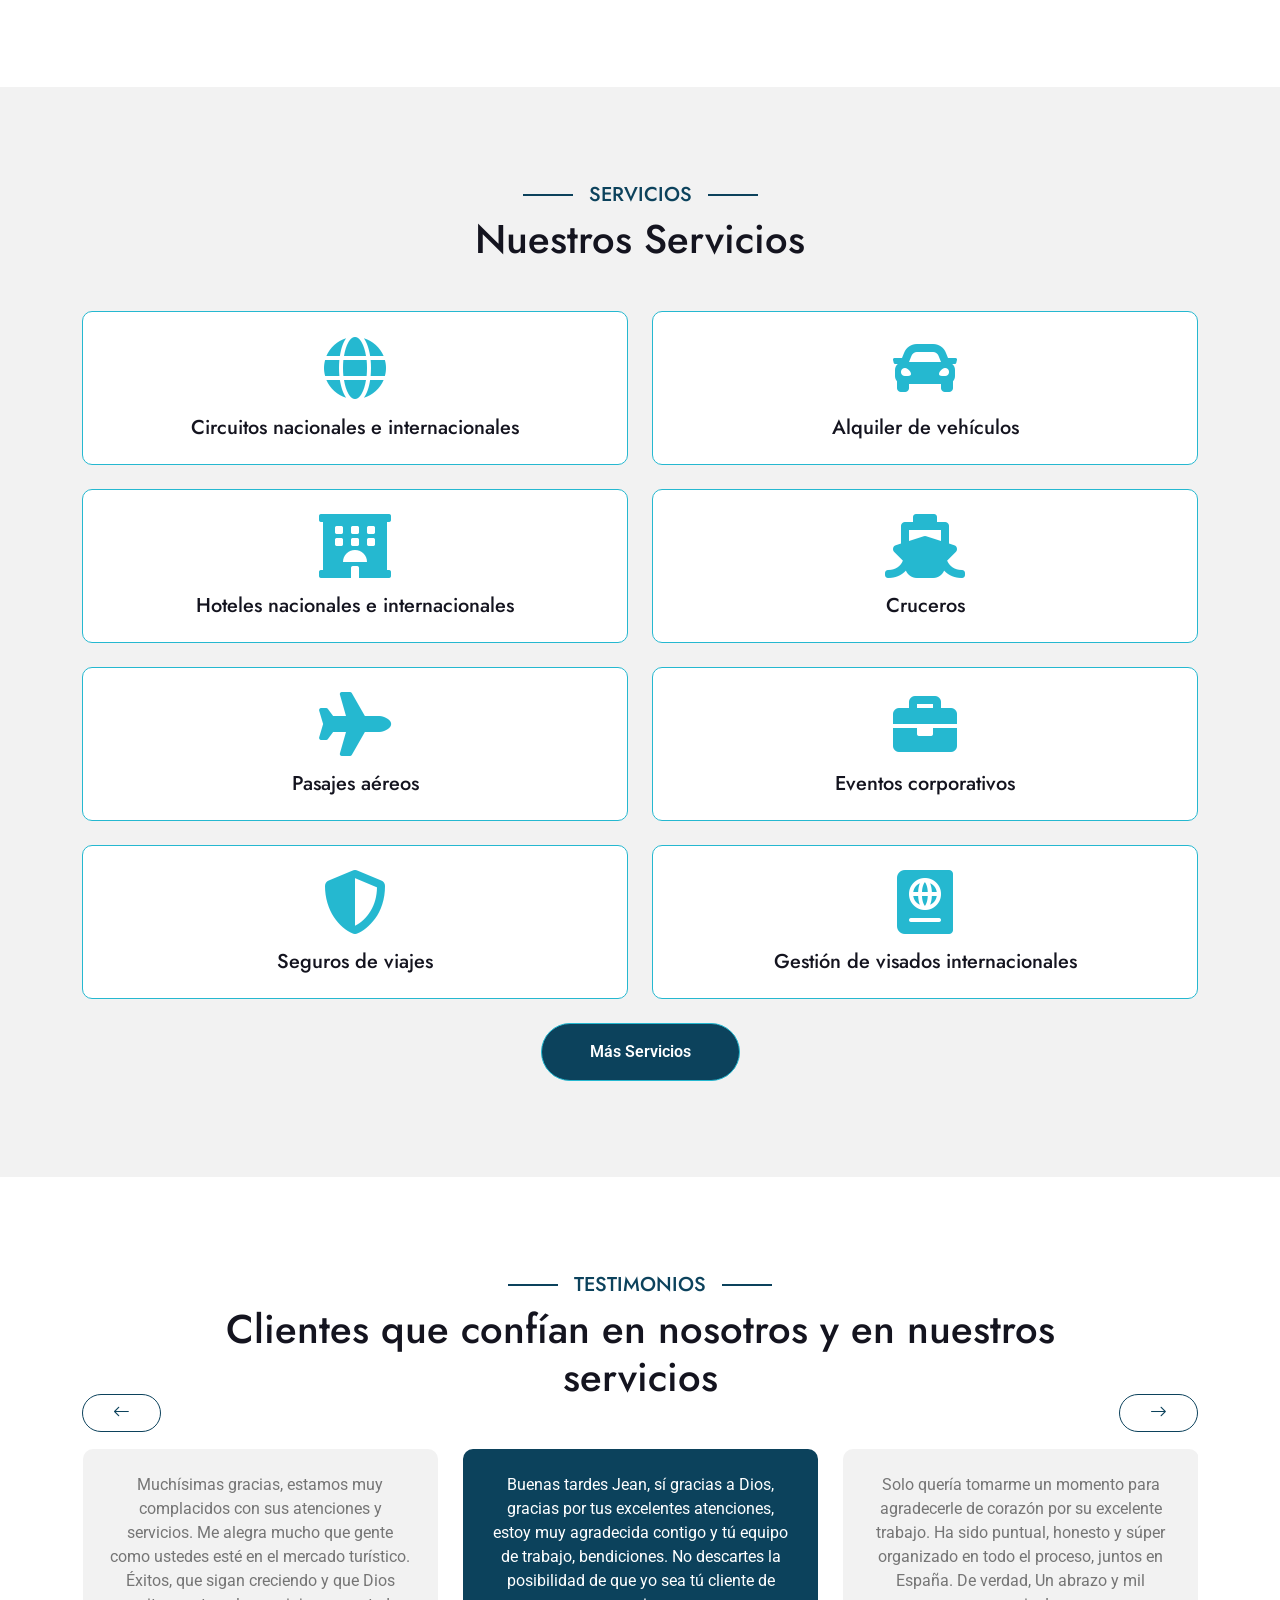
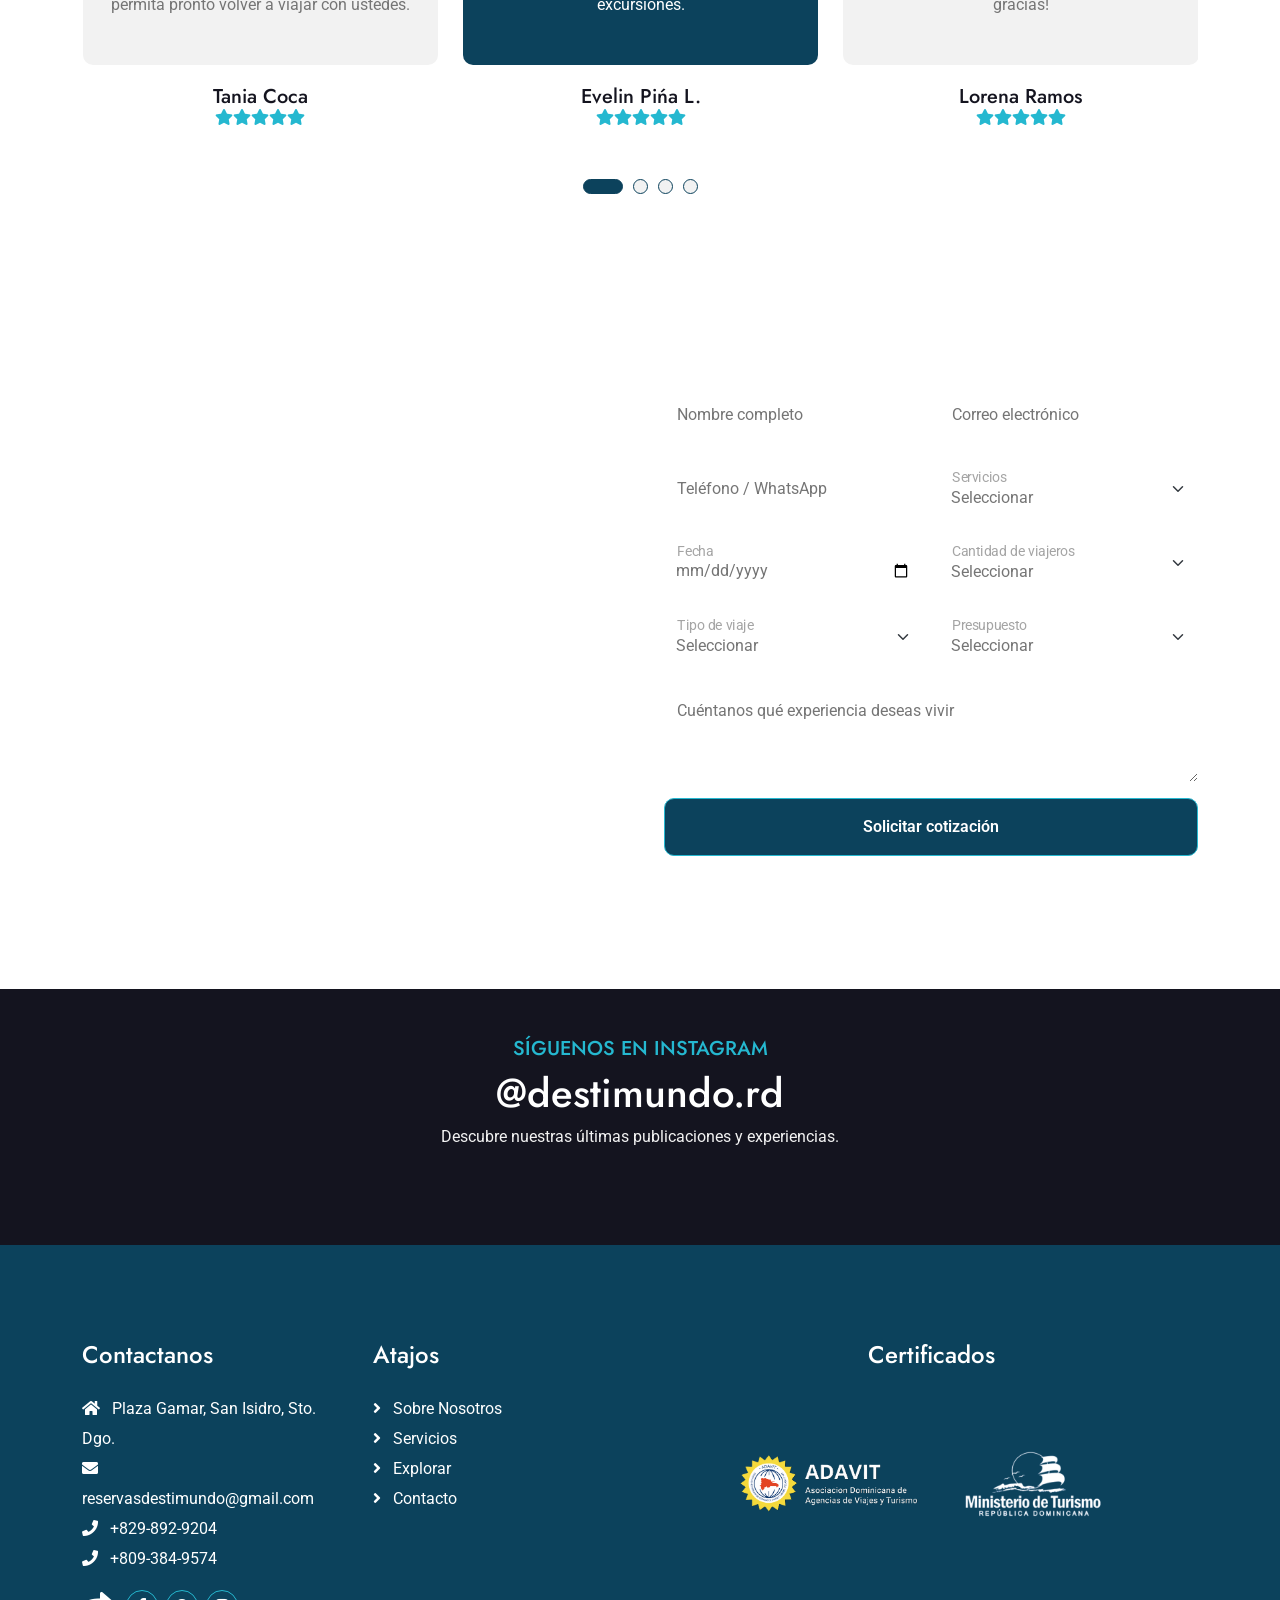
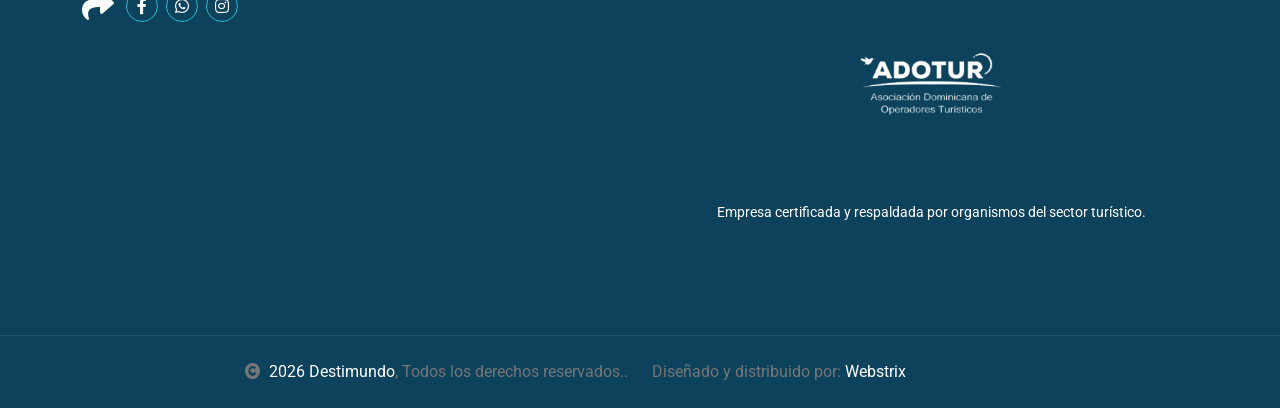
==== commit aa6dcd8c: "Actualizacion de la f" ====
--- a/index.html
+++ b/index.html
@@ -75,7 +75,7 @@
 
     <nav class="navbar navbar-expand-lg navbar-light sticky-top px-4 px-lg-5 py-3 py-lg-0">
 
-        <a href="" class="navbar-brand p-0">
+        <a href="index.html" class="navbar-brand p-0">
 
             <!-- Logo transparente -->
             <img src="img/lb1.png"
@@ -150,11 +150,11 @@
                             <div class="carousel-caption">
                                 <div class="p-3" style="max-width: 900px;">
                                     <h4 class="text-white text-uppercase fw-bold mb-4" style="letter-spacing: 3px;">¡Tu próxima gran aventura, comienza aquí!</h4>
-                                    <h1 class="display-2 text-capitalize text-white mb-4">Escápate de la rutina, vive la aventura.</h1>
+                                    <h1 class="display-2 text-white mb-4">Escápate de la rutina, vive la aventura.</h1>
                                     <p class="mb-5 fs-5">Viajar es mucho más que moverse de un lugar a otro, es descubrir nuevas culturas, conectar con el mundo y construir historias que recordarás toda la vida. 
                                     </p>
                                     <div class="d-flex align-items-center justify-content-center">
-                                        <a class="btn-hover-bg btn btn-primary rounded-pill text-white py-3 px-5" href="about.html">Descubre ahora</a>
+                                        <a class="btn-hover-bg btn btn-primary rounded-pill text-white py-3 px-5" href="packages.html">Descubre ahora</a>
                                     </div>
                                 </div>
                             </div>
@@ -164,11 +164,11 @@
                             <div class="carousel-caption">
                                 <div class="p-3" style="max-width: 900px;">
                                     <h4 class="text-white text-uppercase fw-bold mb-4" style="letter-spacing: 3px;">¡Tu próxima gran aventura, comienza aquí!</h4>
-                                    <h1 class="display-2 text-capitalize text-white mb-4">El paraíso te espera… ¿qué esperas tú?</h1>
+                                    <h1 class="display-2 text-white mb-4">El paraíso te espera… ¿qué esperas tú?</h1>
                                     <p class="mb-5 fs-5">Te ayudamos a convertir tus sueños en destinos reales, ofreciéndote opciones pensadas para que disfrutes cada momento sin preocupaciones y con total tranquilidad. 
                                     </p>
                                     <div class="d-flex align-items-center justify-content-center">
-                                        <a class="btn-hover-bg btn btn-primary rounded-pill text-white py-3 px-5" href="about.html">Descubre ahora</a>
+                                        <a class="btn-hover-bg btn btn-primary rounded-pill text-white py-3 px-5" href="packages.html">Descubre ahora</a>
                                     </div>
                                 </div>
                             </div>
@@ -178,11 +178,11 @@
                             <div class="carousel-caption">
                                 <div class="p-3" style="max-width: 900px;">
                                     <h4 class="text-white text-uppercase fw-bold mb-4" style="letter-spacing: 3px;">¡Tu próxima gran aventura, comienza aquí!</h4>
-                                    <h1 class="display-2 text-capitalize text-white mb-4">Tu destino soñado está a un clic de distancia.</h1>
+                                    <h1 class="display-2 text-white mb-4">Tu destino soñado está a un clic de distancia.</h1>
                                     <p class="mb-5 fs-5">Creamos experiencias de viaje que van más allá de lo tradicional, pensadas para quienes buscan algo auténtico, emocionante y memorable.
                                     </p>
                                     <div class="d-flex align-items-center justify-content-center">
-                                        <a class="btn-hover-bg btn btn-primary rounded-pill text-white py-3 px-5" href="about.html">Descubre ahora</a>
+                                        <a class="btn-hover-bg btn btn-primary rounded-pill text-white py-3 px-5" href="packages.html">Descubre ahora</a>
                                     </div>
                                 </div>
                             </div>
@@ -226,7 +226,9 @@
 <!-- About End -->
 
 
-      <!-- Services Start -->
+       
+       
+       <!-- Services Start -->
 <div class="container-fluid bg-light service py-5">
     <div class="container py-5">
 
@@ -237,130 +239,136 @@
 
         <div class="row g-4">
 
-            <!-- Columna Izquierda -->
+            <!-- Columna izquierda -->
             <div class="col-lg-6">
                 <div class="row g-4">
 
+                    <!-- Servicio -->
                     <div class="col-12">
-                        <div class="service-content-inner d-flex align-items-center bg-white border border-primary rounded p-4 pe-0">
-                            <div class="service-content text-end">
-                                <h5 class="mb-4">Circuitos Nacionales e Internacionales</h5>
-                                <p class="mb-0">
-                                    Diseñamos circuitos turísticos organizados en destinos nacionales e internacionales,
-                                    incluyendo actividades y experiencias únicas.
-                                </p>
-                            </div>
-                            <div class="service-icon p-4">
+                        <div class="service-content-inner text-center bg-white border border-primary rounded p-4">
+
+                            <!-- Logo -->
+                            <div class="service-icon mb-3">
                                 <i class="fa fa-globe fa-4x text-primary"></i>
                             </div>
-                        </div>
-                    </div>
-
+
+                            <!-- Nombre abajo -->
+                            <div class="service-content">
+                                <h5 class="mb-0">Circuitos nacionales e internacionales</h5>
+                            </div>
+
+                        </div>
+                    </div>
+
+                    <!-- Servicio -->
                     <div class="col-12">
-                        <div class="service-content-inner d-flex align-items-center bg-white border border-primary rounded p-4 pe-0">
-                            <div class="service-content text-end">
-                                <h5 class="mb-4">Hoteles Nacionales e Internacionales</h5>
-                                <p class="mb-0">
-                                    Ofrecemos reservas confiables en destinos locales e internacionales,
-                                    con opciones que garantizan comodidad y calidad.
-                                </p>
-                            </div>
-                            <div class="service-icon p-4">
+                        <div class="service-content-inner text-center bg-white border border-primary rounded p-4">
+
+                            <div class="service-icon mb-3">
                                 <i class="fa fa-hotel fa-4x text-primary"></i>
                             </div>
-                        </div>
-                    </div>
-
+
+                            <div class="service-content">
+                                <h5 class="mb-0">Hoteles nacionales e internacionales</h5>
+                            </div>
+
+                        </div>
+                    </div>
+
+                    <!-- Servicio -->
                     <div class="col-12">
-                        <div class="service-content-inner d-flex align-items-center bg-white border border-primary rounded p-4 pe-0">
-                            <div class="service-content text-end">
-                                <h5 class="mb-4">Pasajes Aéreos</h5>
-                                <p class="mb-0">
-                                    Gestionamos boletos aéreos a destinos nacionales e internacionales,
-                                    asegurando precios competitivos y rutas eficientes.
-                                </p>
-                            </div>
-                            <div class="service-icon p-4">
+                        <div class="service-content-inner text-center bg-white border border-primary rounded p-4">
+
+                            <div class="service-icon mb-3">
                                 <i class="fa fa-plane fa-4x text-primary"></i>
                             </div>
-                        </div>
-                    </div>
-
+
+                            <div class="service-content">
+                                <h5 class="mb-0">Pasajes aéreos</h5>
+                            </div>
+
+                        </div>
+                    </div>
+
+                    <!-- Servicio -->
                     <div class="col-12">
-                        <div class="service-content-inner d-flex align-items-center bg-white border border-primary rounded p-4 pe-0">
-                            <div class="service-content text-end">
-                                <h5 class="mb-4">Seguros de Viajes</h5>
-                                <p class="mb-0">
-                                    Ofrecemos seguros de viaje completos que protegen ante emergencias médicas,
-                                    cancelaciones y otros imprevistos.
-                                </p>
-                            </div>
-                            <div class="service-icon p-4">
+                        <div class="service-content-inner text-center bg-white border border-primary rounded p-4">
+
+                            <div class="service-icon mb-3">
                                 <i class="fa fa-shield-alt fa-4x text-primary"></i>
                             </div>
-                        </div>
-                    </div>
-
-                </div>
-            </div>
-
-            <!-- Columna Derecha -->
+
+                            <div class="service-content">
+                                <h5 class="mb-0">Seguros de viajes</h5>
+                            </div>
+
+                        </div>
+                    </div>
+
+                </div>
+            </div>
+
+            <!-- Columna derecha -->
             <div class="col-lg-6">
                 <div class="row g-4">
 
+                    <!-- Servicio -->
                     <div class="col-12">
-                        <div class="service-content-inner d-flex align-items-center bg-white border border-primary rounded p-4 ps-0">
-                            <div class="service-icon p-4">
+                        <div class="service-content-inner text-center bg-white border border-primary rounded p-4">
+
+                            <div class="service-icon mb-3">
                                 <i class="fa fa-car fa-4x text-primary"></i>
                             </div>
+
                             <div class="service-content">
-                                <h5 class="mb-4">Alquiler de Vehículos</h5>
-                                <p class="mb-0">
-                                    Facilitamos alquiler de vehículos modernos y seguros en diferentes destinos.
-                                </p>
-                            </div>
-                        </div>
-                    </div>
-
+                                <h5 class="mb-0">Alquiler de vehículos</h5>
+                            </div>
+
+                        </div>
+                    </div>
+
+                    <!-- Servicio -->
                     <div class="col-12">
-                        <div class="service-content-inner d-flex align-items-center bg-white border border-primary rounded p-4 ps-0">
-                            <div class="service-icon p-4">
+                        <div class="service-content-inner text-center bg-white border border-primary rounded p-4">
+
+                            <div class="service-icon mb-3">
                                 <i class="fa fa-ship fa-4x text-primary"></i>
                             </div>
+
                             <div class="service-content">
-                                <h5 class="mb-4">Cruceros</h5>
-                                <p class="mb-0">
-                                    Organizamos viajes en cruceros modernos con rutas nacionales e internacionales.
-                                </p>
-                            </div>
-                        </div>
-                    </div>
-
+                                <h5 class="mb-0">Cruceros</h5>
+                            </div>
+
+                        </div>
+                    </div>
+
+                    <!-- Servicio -->
                     <div class="col-12">
-                        <div class="service-content-inner d-flex align-items-center bg-white border border-primary rounded p-4 ps-0">
-                            <div class="service-icon p-4">
+                        <div class="service-content-inner text-center bg-white border border-primary rounded p-4">
+
+                            <div class="service-icon mb-3">
                                 <i class="fa fa-briefcase fa-4x text-primary"></i>
                             </div>
+
                             <div class="service-content">
-                                <h5 class="mb-4">Eventos Corporativos</h5>
-                                <p class="mb-0">
-                                    Organizamos eventos corporativos profesionales cuidando cada detalle.
-                                </p>
-                            </div>
-                        </div>
-                    </div>
-
+                                <h5 class="mb-0">Eventos corporativos</h5>
+                            </div>
+
+                        </div>
+                    </div>
+
+                    <!-- Servicio -->
                     <div class="col-12">
-                        <div class="service-content-inner d-flex align-items-center bg-white border border-primary rounded p-4 ps-0">
-                            <div class="service-icon p-4">
+                        <div class="service-content-inner text-center bg-white border border-primary rounded p-4">
+
+                            <div class="service-icon mb-3">
                                 <i class="fa fa-passport fa-4x text-primary"></i>
                             </div>
+
                             <div class="service-content">
-                                <h5 class="mb-4">Gestión de Visados Internacionales</h5>
-                                <p class="mb-0">
-                                    Gestionamos procesos de visado internacional de forma eficiente y segura.
-                                </p>
-                            </div>
+                                <h5 class="mb-0">Gestión de visados internacionales</h5>
+                            </div>
+
                         </div>
                     </div>
 
@@ -369,19 +377,16 @@
 
             <!-- Botón -->
             <div class="col-12 text-center mt-4">
-                <a class="btn btn-primary rounded-pill py-3 px-5" href="#">
+                <a class="btn btn-primary rounded-pill py-3 px-5" href="services.html">
                     Más Servicios
                 </a>
             </div>
 
-        </div>
-
+
+        </div>
     </div>
 </div>
 <!-- Services End -->
-
-       
-       
 
        
 
@@ -626,15 +631,16 @@
 
                                     <option selected disabled>Seleccionar</option>
 
-                                    <option>Boletos aéreos</option>
-                                    <option>Hotel</option>
-                                    <option>Tours</option>
-                                    <option>Excursiones</option>
-                                    <option>Crucero</option>
-                                    <option>Seguro de viaje</option>
-                                    <option>Visado</option>
-                                    <option>Traslados</option>
-                                    <option>Alquiler de vehículo</option>
+                                    <option>Tickets aéreos </option>
+                                    <option>Hoteles nacionales</option>
+                                    <option>Hoteles internacionales </option>
+                                    <option>Circuitos Internacionales </option>
+                                    <option>Circuitos Nacionales</option>
+                                    <option>Cruceros </option>
+                                    <option>Seguros de viajes </option>
+                                    <option>Gestion de visados </option>
+                                    <option>Traslados terrestres </option>
+                                    <option>Alquiler de vehiculo </option>
 
                                 </select>
 
@@ -871,7 +877,7 @@
             <!-- Links -->
             <div class="col-md-6 col-lg-6 col-xl-3 d-flex">
                 <div class="footer-item d-flex flex-column w-100">
-                    <h4 class="mb-4 text-white">Links</h4>
+                    <h4 class="mb-4 text-white">Atajos</h4>
 
                     <a href="about.html">
                         <i class="fas fa-angle-right me-2"></i>
--- a/css/style.css
+++ b/css/style.css
@@ -1558,3 +1558,21 @@
     width: auto;
     transition: 0.5s;
 }
+
+
+
+.presentacion{
+    padding: 10px 0;
+      
+}
+
+.icono-contacto{
+    font-size: 90px;
+    color: #0dcaf0;
+    transition: 0.3s;
+}
+
+.icono-contacto:hover{
+    transform: scale(1.1);
+    color: #012B45;
+}
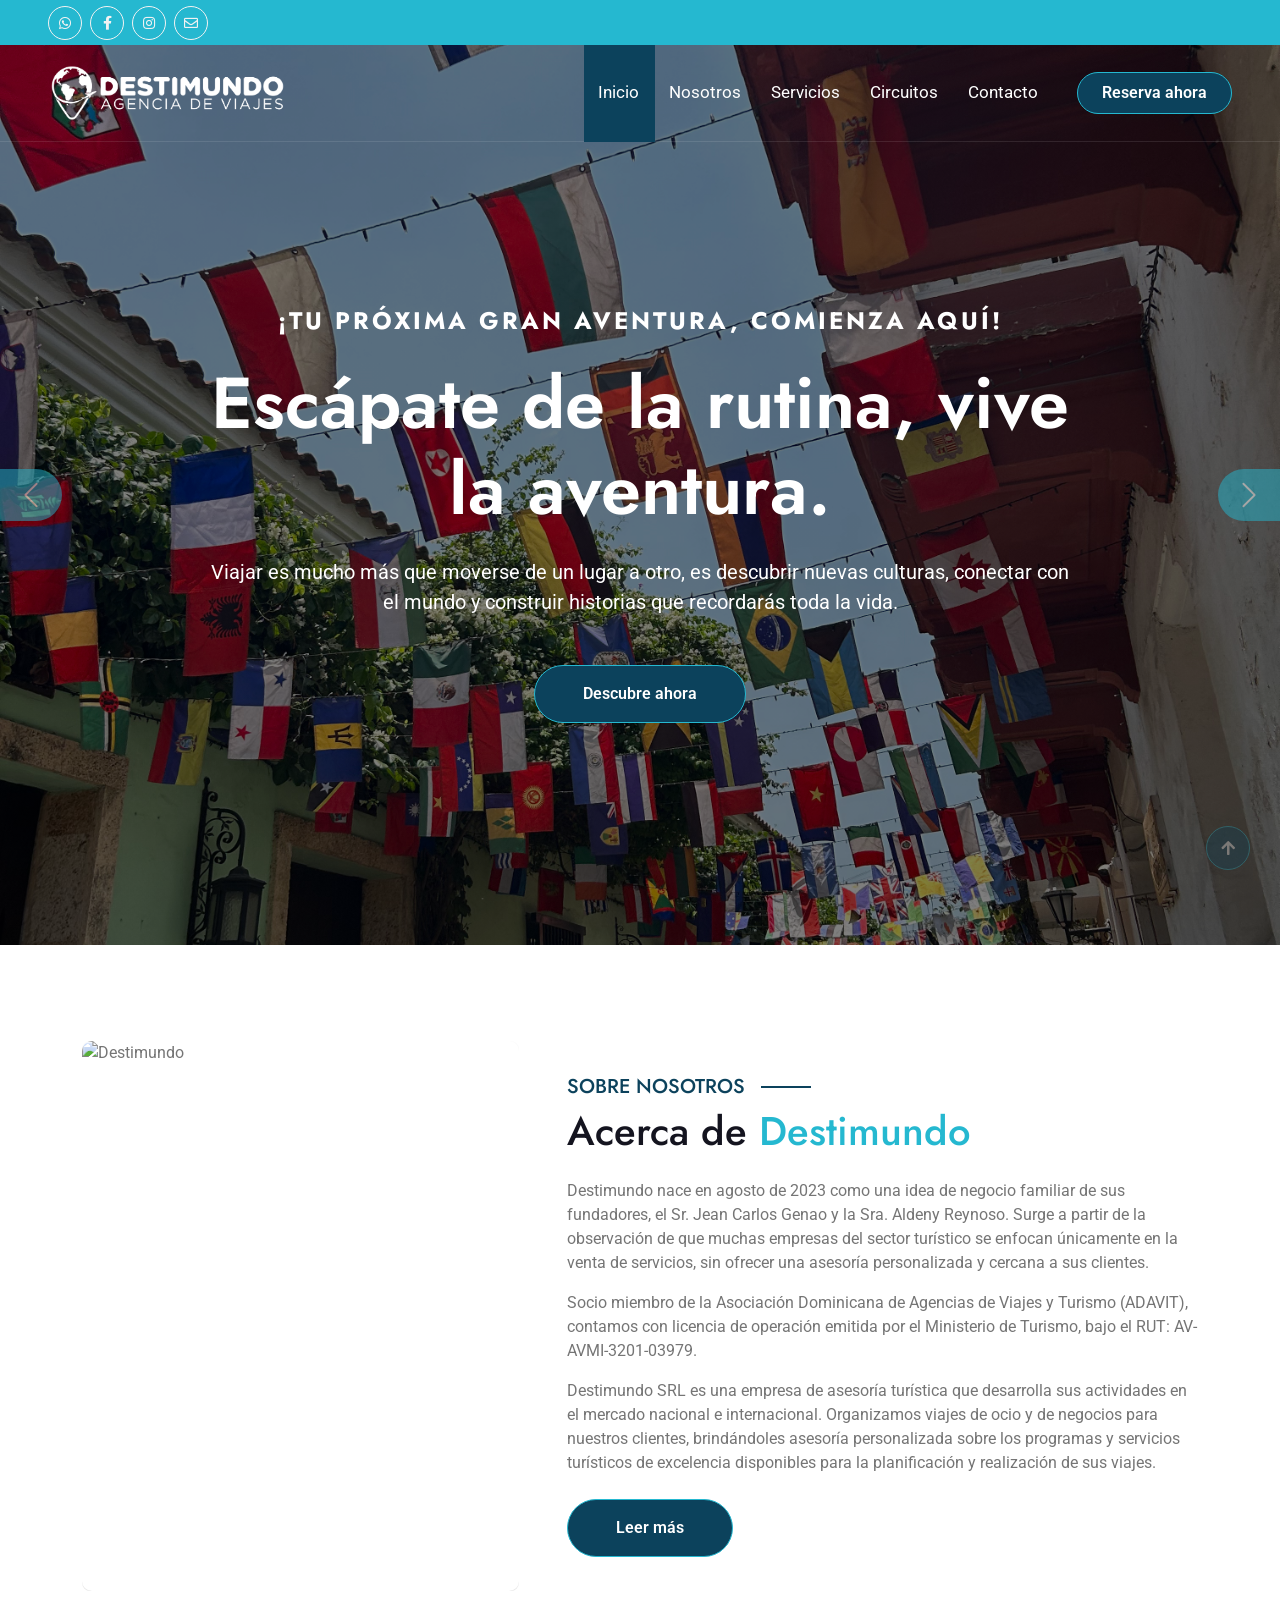
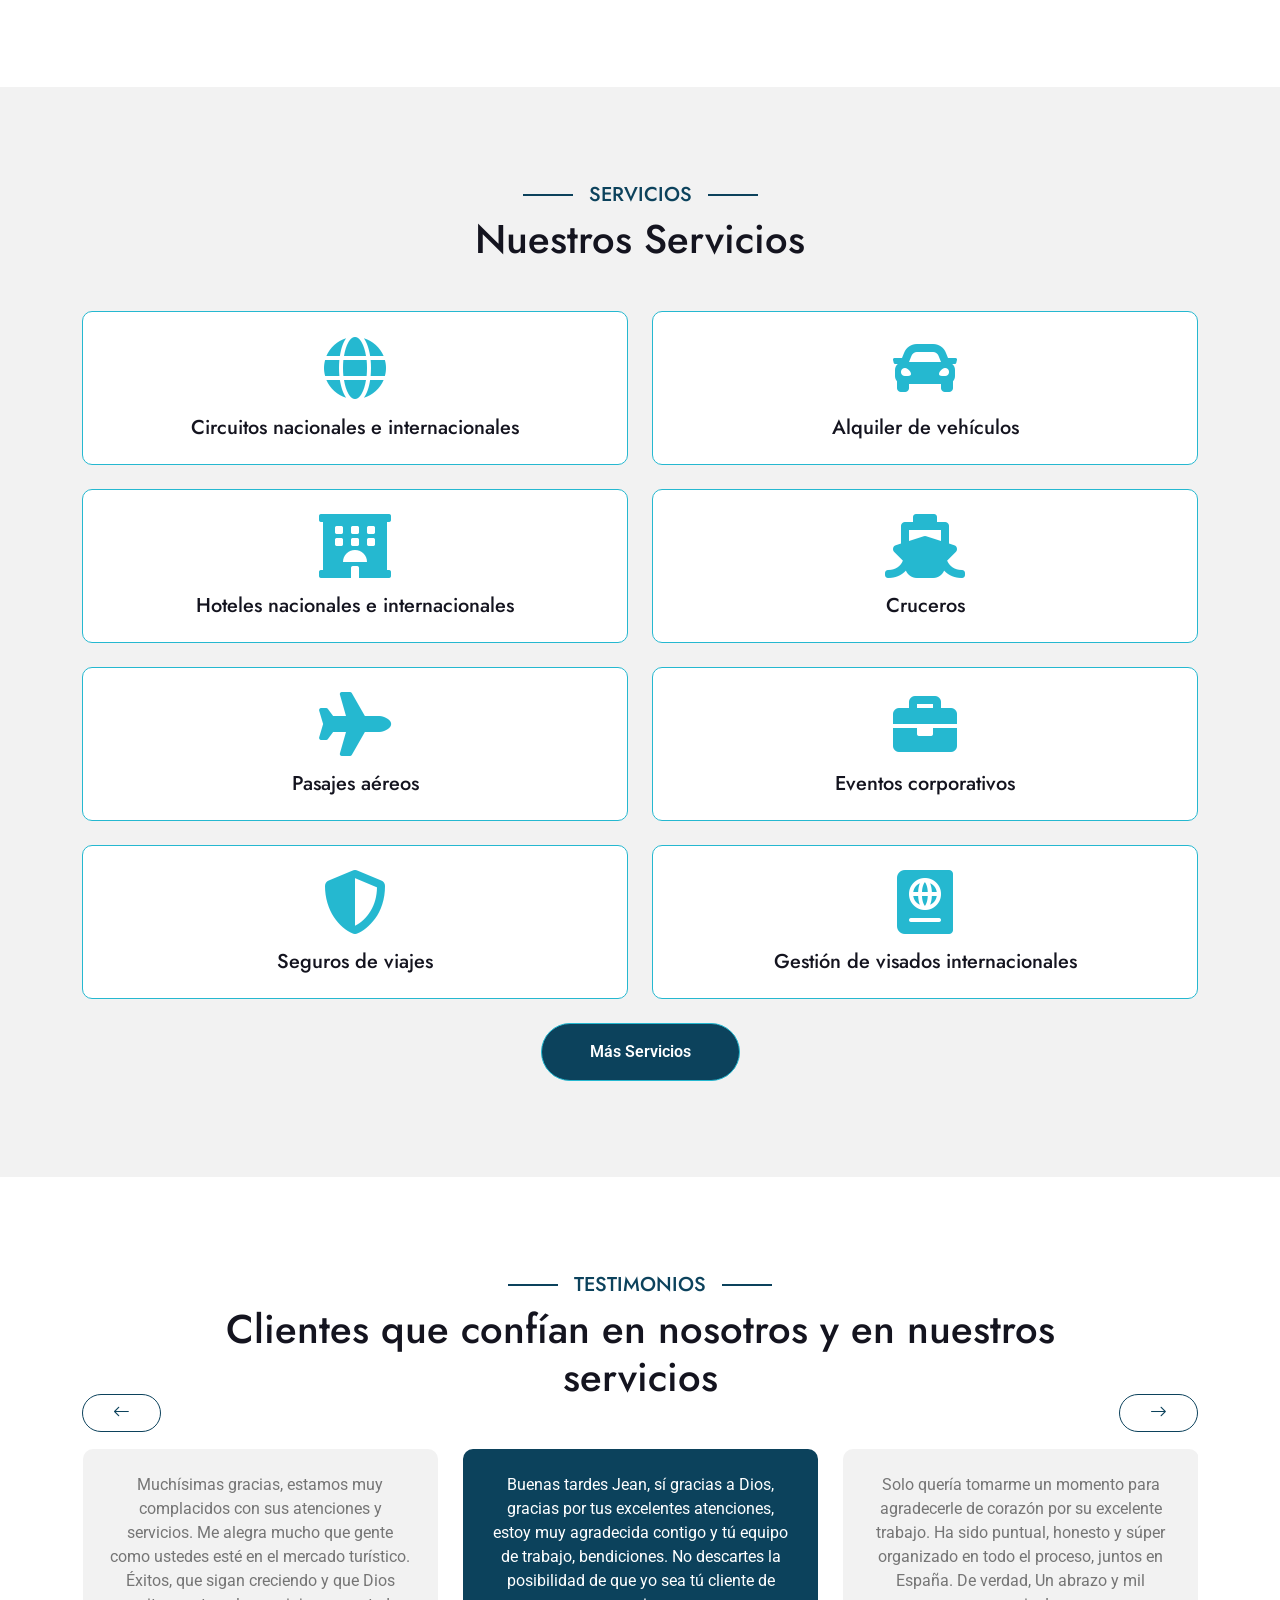
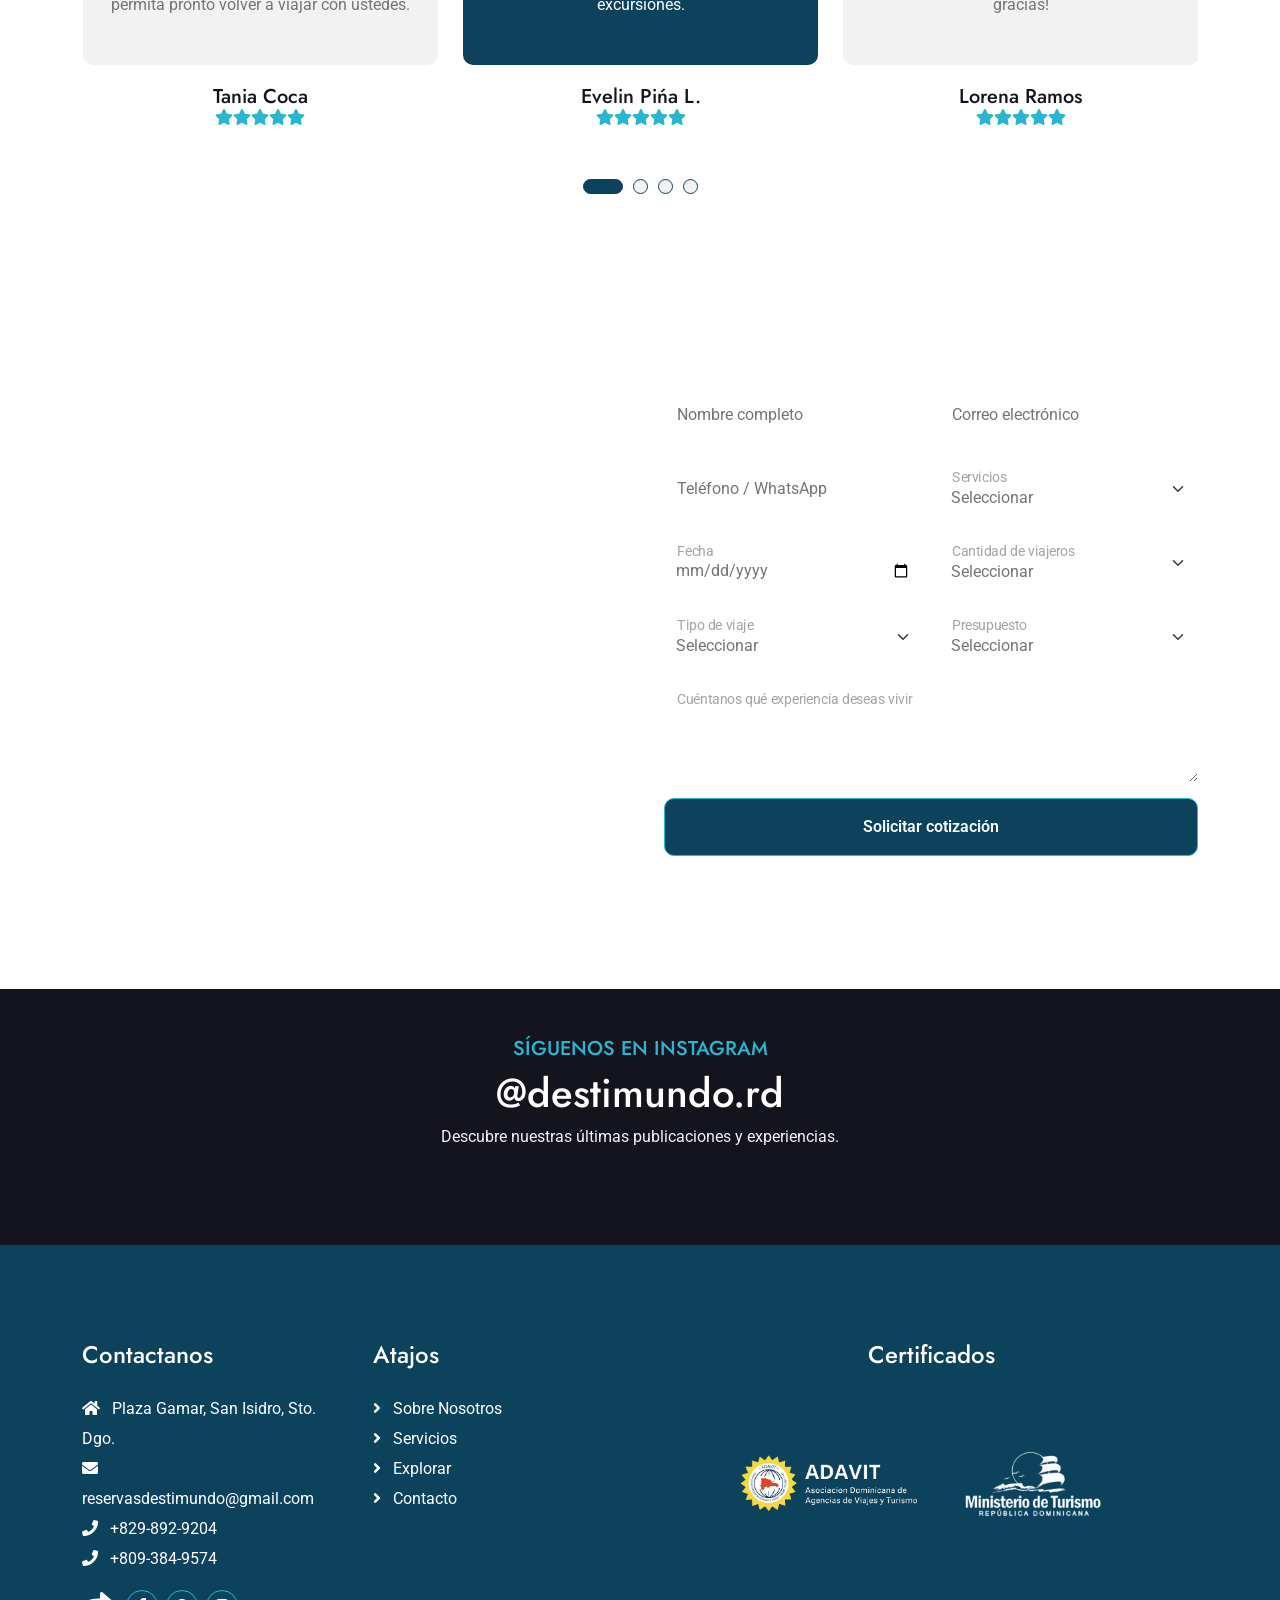
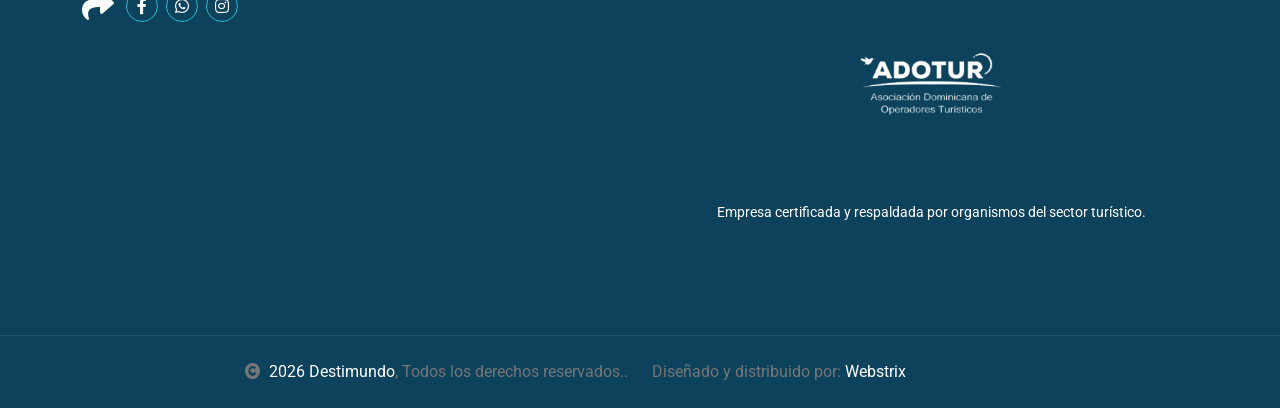
==== commit 3a64119d: "Actualización formulario EmailJS" ====
--- a/index.html
+++ b/index.html
@@ -558,34 +558,50 @@
 </div>
 <!-- Testimonial End -->
 
-     <!-- Tour Booking Start -->
+    <!-- =========================
+     TOUR BOOKING START
+========================= -->
+
 <div class="container-fluid booking py-5">
     <div class="container py-5">
+
         <div class="row g-5 align-items-center">
 
-            <!-- Texto izquierdo -->
+            <!-- TEXTO -->
             <div class="col-lg-6">
-                <h5 class="section-booking-title pe-3">RESERVAS</h5>
+
+                <h5 class="section-booking-title pe-3">
+                    Reservas
+                </h5>
 
                 <h1 class="text-white mb-4">
                     Reserva en línea con Destimundo
                 </h1>
 
                 <p class="text-white mb-4">
-                    Planifica tu próximo viaje de forma rápida, segura y personalizada.
+                    Planifica tu próximo viaje de manera rápida, segura y personalizada.
                     Completa el formulario y uno de nuestros asesores te contactará
                     con las mejores opciones para tu experiencia.
                 </p>
 
-                <h5 class="text-white fw-bold">
+                <p class="text-white mb-4">
+                    En Destimundo entendemos que cada viaje es único.
+                    Por eso ofrecemos atención personalizada, múltiples opciones
+                    y acompañamiento durante todo el proceso para garantizar
+                    la mejor experiencia de viaje.
+                </p>
+
+                <h5 class="text-white fw-bold mb-4">
                     Solicitudes respondidas en un plazo de 24 a 72 horas laborables.
                 </h5>
-            </div>
-
-            <!-- Formulario -->
+
+            </div>
+
+            <!-- FORMULARIO -->
             <div class="col-lg-6">
 
-                <form>
+                <form id="destimundo-form">
+
                     <div class="row g-3">
 
                         <!-- Nombre -->
@@ -594,9 +610,13 @@
                                 <input type="text"
                                        class="form-control bg-white border-0"
                                        id="name"
-                                       placeholder="Nombre completo">
-
-                                <label for="name">Nombre completo</label>
+                                       name="nombre"
+                                       placeholder="Nombre completo"
+                                       required>
+
+                                <label for="name">
+                                    Nombre completo
+                                </label>
                             </div>
                         </div>
 
@@ -606,65 +626,93 @@
                                 <input type="email"
                                        class="form-control bg-white border-0"
                                        id="email"
-                                       placeholder="Correo electrónico">
-
-                                <label for="email">Correo electrónico</label>
+                                       name="correo"
+                                       placeholder="Correo electrónico"
+                                       required>
+
+                                <label for="email">
+                                    Correo electrónico
+                                </label>
                             </div>
                         </div>
 
                         <!-- Teléfono -->
                         <div class="col-md-6">
                             <div class="form-floating">
-                                <input type="text"
+                                <input type="tel"
                                        class="form-control bg-white border-0"
-                                       id="phone"
-                                       placeholder="Teléfono / WhatsApp">
-
-                                <label for="phone">Teléfono / WhatsApp</label>
+                                       id="telefono"
+                                       name="telefono"
+                                       placeholder="Teléfono / WhatsApp"
+                                       required>
+
+                                <label for="telefono">
+                                    Teléfono / WhatsApp
+                                </label>
                             </div>
                         </div>
 
                         <!-- Servicios -->
                         <div class="col-md-6">
                             <div class="form-floating">
-                                <select class="form-select bg-white border-0" id="servicios">
-
-                                    <option selected disabled>Seleccionar</option>
-
-                                    <option>Tickets aéreos </option>
-                                    <option>Hoteles nacionales</option>
-                                    <option>Hoteles internacionales </option>
-                                    <option>Circuitos Internacionales </option>
-                                    <option>Circuitos Nacionales</option>
-                                    <option>Cruceros </option>
-                                    <option>Seguros de viajes </option>
-                                    <option>Gestion de visados </option>
-                                    <option>Traslados terrestres </option>
-                                    <option>Alquiler de vehiculo </option>
+
+                                <select class="form-select bg-white border-0"
+                                        id="servicios"
+                                        name="servicio"
+                                        required>
+
+                                    <option selected disabled>
+                                        Seleccionar
+                                    </option>
+
+                                    <option>Boletos aéreos</option>
+                                    <option>Hotel</option>
+                                    <option>Tours</option>
+                                    <option>Excursiones</option>
+                                    <option>Cruceros</option>
+                                    <option>Seguro de viaje</option>
+                                    <option>Visado</option>
+                                    <option>Traslados</option>
+                                    <option>Alquiler de vehículo</option>
 
                                 </select>
 
-                                <label for="servicios">Servicios</label>
+                                <label for="servicios">
+                                    Servicios
+                                </label>
+
                             </div>
                         </div>
 
                         <!-- Fecha -->
                         <div class="col-md-6">
                             <div class="form-floating">
+
                                 <input type="date"
                                        class="form-control bg-white border-0"
-                                       id="fecha">
-
-                                <label for="fecha">Fecha</label>
-                            </div>
-                        </div>
-
-                        <!-- Cantidad de viajeros -->
+                                       id="fecha"
+                                       name="fecha"
+                                       required>
+
+                                <label for="fecha">
+                                    Fecha
+                                </label>
+
+                            </div>
+                        </div>
+
+                        <!-- Viajeros -->
                         <div class="col-md-6">
                             <div class="form-floating">
-                                <select class="form-select bg-white border-0" id="viajeros">
-
-                                    <option selected disabled>Seleccionar</option>
+
+                                <select class="form-select bg-white border-0"
+                                        id="viajeros"
+                                        name="viajeros"
+                                        required>
+
+                                    <option selected disabled>
+                                        Seleccionar
+                                    </option>
 
                                     <option>1</option>
                                     <option>2</option>
@@ -674,16 +722,25 @@
 
                                 </select>
 
-                                <label for="viajeros">Cantidad de viajeros</label>
+                                <label for="viajeros">
+                                    Cantidad de viajeros
+                                </label>
+
                             </div>
                         </div>
 
                         <!-- Tipo de viaje -->
                         <div class="col-md-6">
                             <div class="form-floating">
-                                <select class="form-select bg-white border-0" id="tipoViaje">
-
-                                    <option selected disabled>Seleccionar</option>
+
+                                <select class="form-select bg-white border-0"
+                                        id="tipoViaje"
+                                        name="tipoViaje"
+                                        required>
+
+                                    <option selected disabled>
+                                        Seleccionar
+                                    </option>
 
                                     <option>Vacaciones</option>
                                     <option>Luna de miel</option>
@@ -692,16 +749,25 @@
 
                                 </select>
 
-                                <label for="tipoViaje">Tipo de viaje</label>
+                                <label for="tipoViaje">
+                                    Tipo de viaje
+                                </label>
+
                             </div>
                         </div>
 
                         <!-- Presupuesto -->
                         <div class="col-md-6">
                             <div class="form-floating">
-                                <select class="form-select bg-white border-0" id="presupuesto">
-
-                                    <option selected disabled>Seleccionar</option>
+
+                                <select class="form-select bg-white border-0"
+                                        id="presupuesto"
+                                        name="presupuesto"
+                                        required>
+
+                                    <option selected disabled>
+                                        Seleccionar
+                                    </option>
 
                                     <option>US$1,000</option>
                                     <option>US$1,000 - US$3,000</option>
@@ -710,49 +776,117 @@
 
                                 </select>
 
-                                <label for="presupuesto">Presupuesto</label>
+                                <label for="presupuesto">
+                                    Presupuesto
+                                </label>
+
                             </div>
                         </div>
 
                         <!-- Experiencia -->
                         <div class="col-12">
                             <div class="form-floating">
+
                                 <textarea class="form-control bg-white border-0"
-                                          placeholder="Experiencia"
                                           id="experiencia"
-                                          style="height: 100px"></textarea>
+                                          name="experiencia"
+                                          style="height: 100px"
+                                          required></textarea>
 
                                 <label for="experiencia">
                                     Cuéntanos qué experiencia deseas vivir
                                 </label>
+
                             </div>
                         </div>
 
                         <!-- Botón -->
                         <div class="col-12">
+
                             <button class="btn btn-primary text-white w-100 py-3"
                                     type="submit">
 
                                 Solicitar cotización
 
                             </button>
-                        </div>
-
-                        <!-- Texto -->
+
+                        </div>
+
                         <div class="col-12">
-                            <p class="text-white mb-0 small">
+                            <p class="text-white small mb-0">
                                 Tus datos están protegidos.
                             </p>
                         </div>
 
                     </div>
+
                 </form>
 
             </div>
-        </div>
+
+        </div>
+
     </div>
 </div>
-<!-- Tour Booking End -->
+
+<!-- =========================
+     TOUR BOOKING END
+========================= -->
+
+<script src="https://cdn.jsdelivr.net/npm/@emailjs/browser@3/dist/email.min.js"></script>
+
+<script>
+document.addEventListener("DOMContentLoaded", function () {
+
+    emailjs.init("4lsXEFdAU_JFTwcGn");
+
+    const form = document.getElementById("destimundo-form");
+
+    form.addEventListener("submit", function(e) {
+
+        e.preventDefault();
+
+        const formData = {
+            nombre: document.getElementById("name").value,
+            correo: document.getElementById("email").value,
+            telefono: document.getElementById("telefono").value,
+            servicio: document.getElementById("servicios").value,
+            fecha: document.getElementById("fecha").value,
+            viajeros: document.getElementById("viajeros").value,
+            tipoViaje: document.getElementById("tipoViaje").value,
+            presupuesto: document.getElementById("presupuesto").value,
+            experiencia: document.getElementById("experiencia").value
+        };
+
+        emailjs.send(
+            "service_txrzmbf",
+            "template_patupbt",
+            formData
+        )
+        .then(function(response) {
+
+            alert("¡Solicitud enviada correctamente! Te contactaremos pronto.");
+
+            form.reset();
+
+            console.log("SUCCESS!", response);
+
+        })
+        .catch(function(error) {
+
+            console.error("FAILED...", error);
+
+            alert("Hubo un error al enviar la solicitud. Intenta nuevamente.");
+
+        });
+
+    });
+
+});
+</script>
+
+
+
 
 <!-- =========================
      INSTAGRAM FEED START
--- a/css/style.css
+++ b/css/style.css
@@ -1567,9 +1567,10 @@
 }
 
 .icono-contacto{
-    font-size: 90px;
+    font-size: 90px !important;
     color: #0dcaf0;
     transition: 0.3s;
+    display: inline-block;
 }
 
 .icono-contacto:hover{
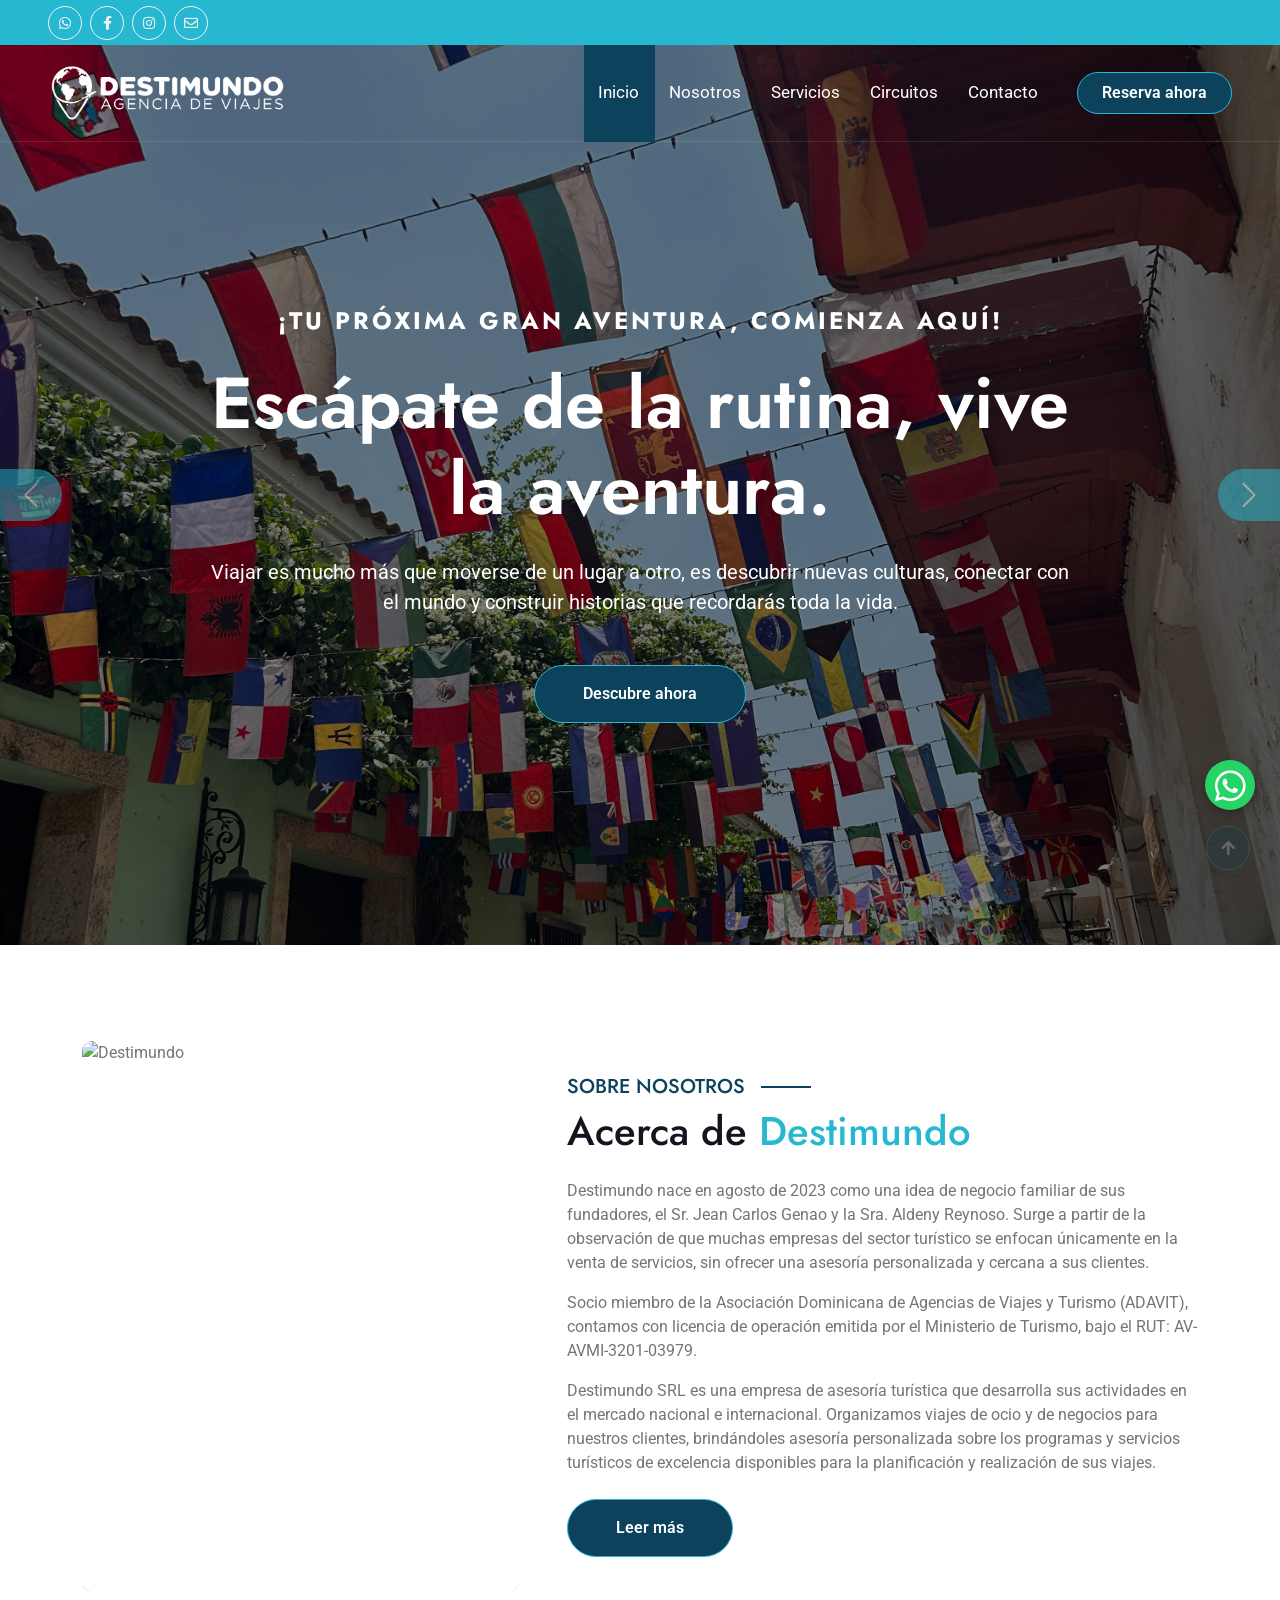
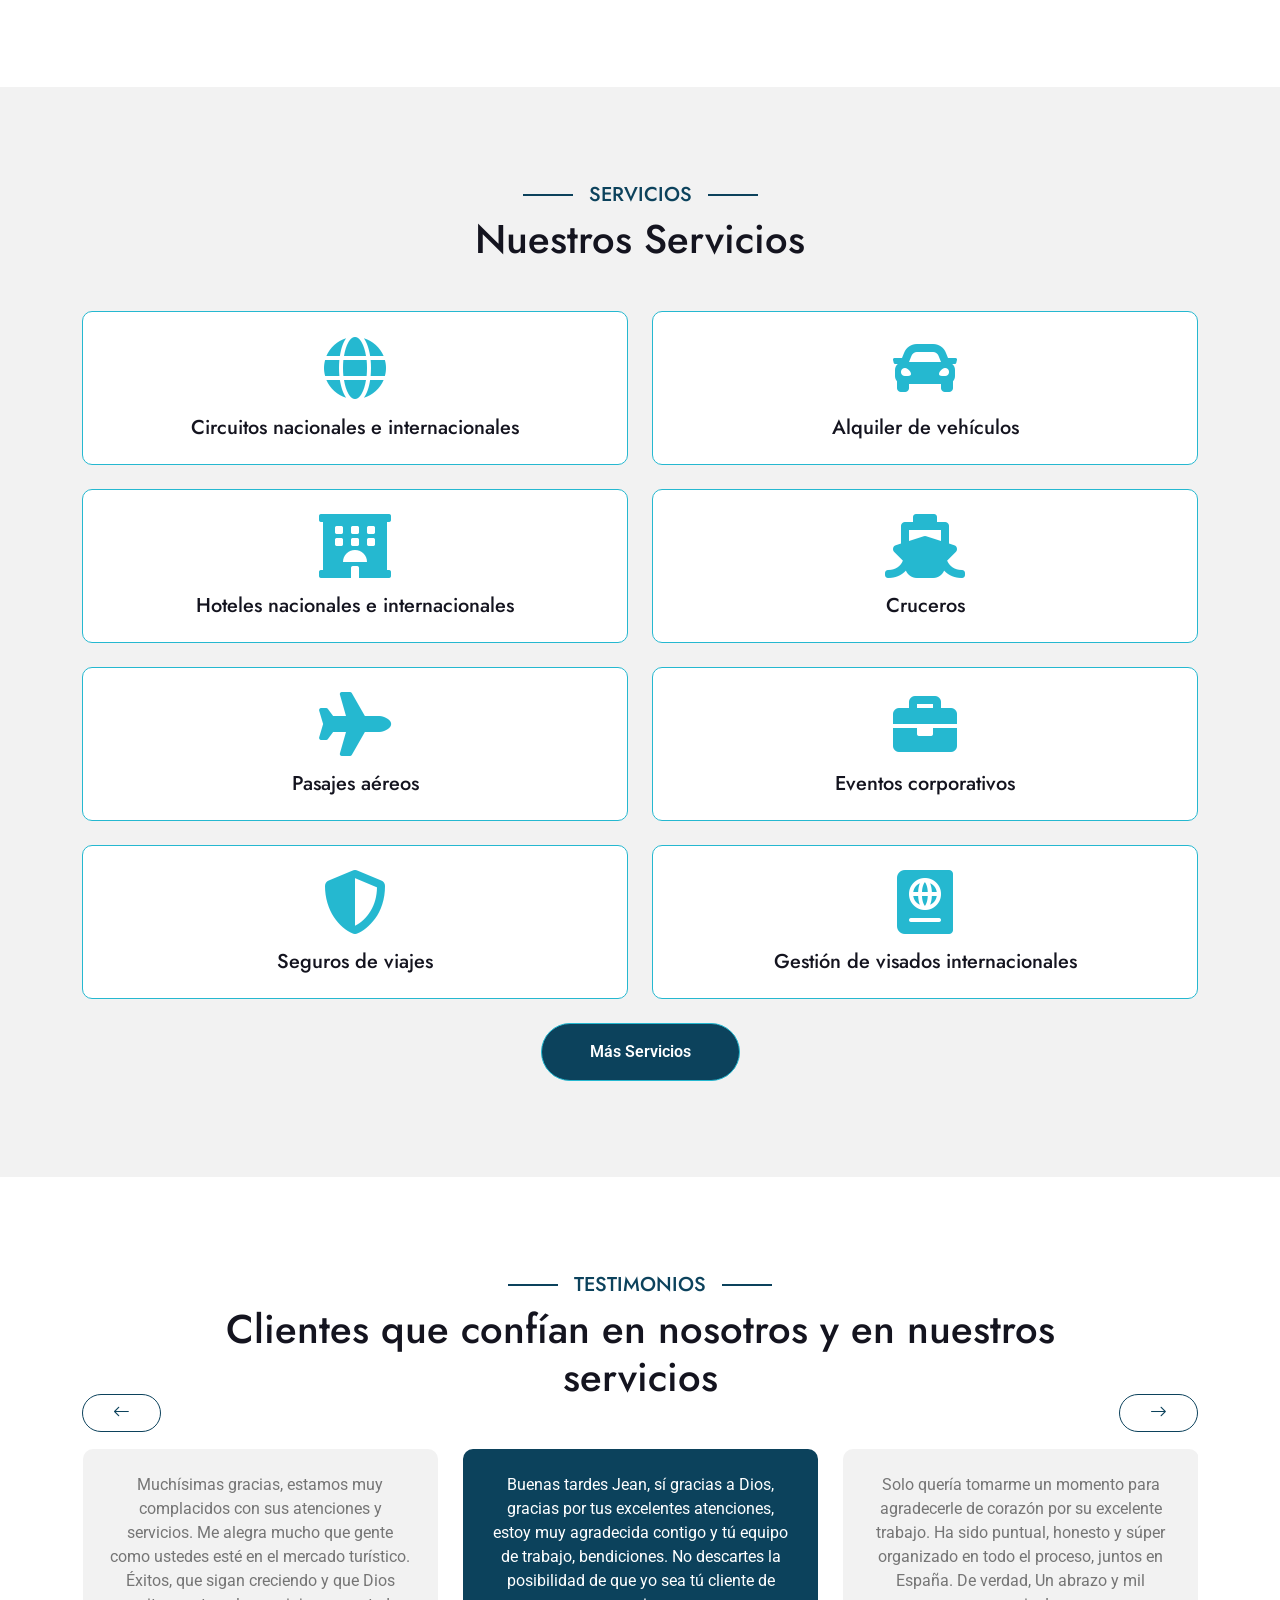
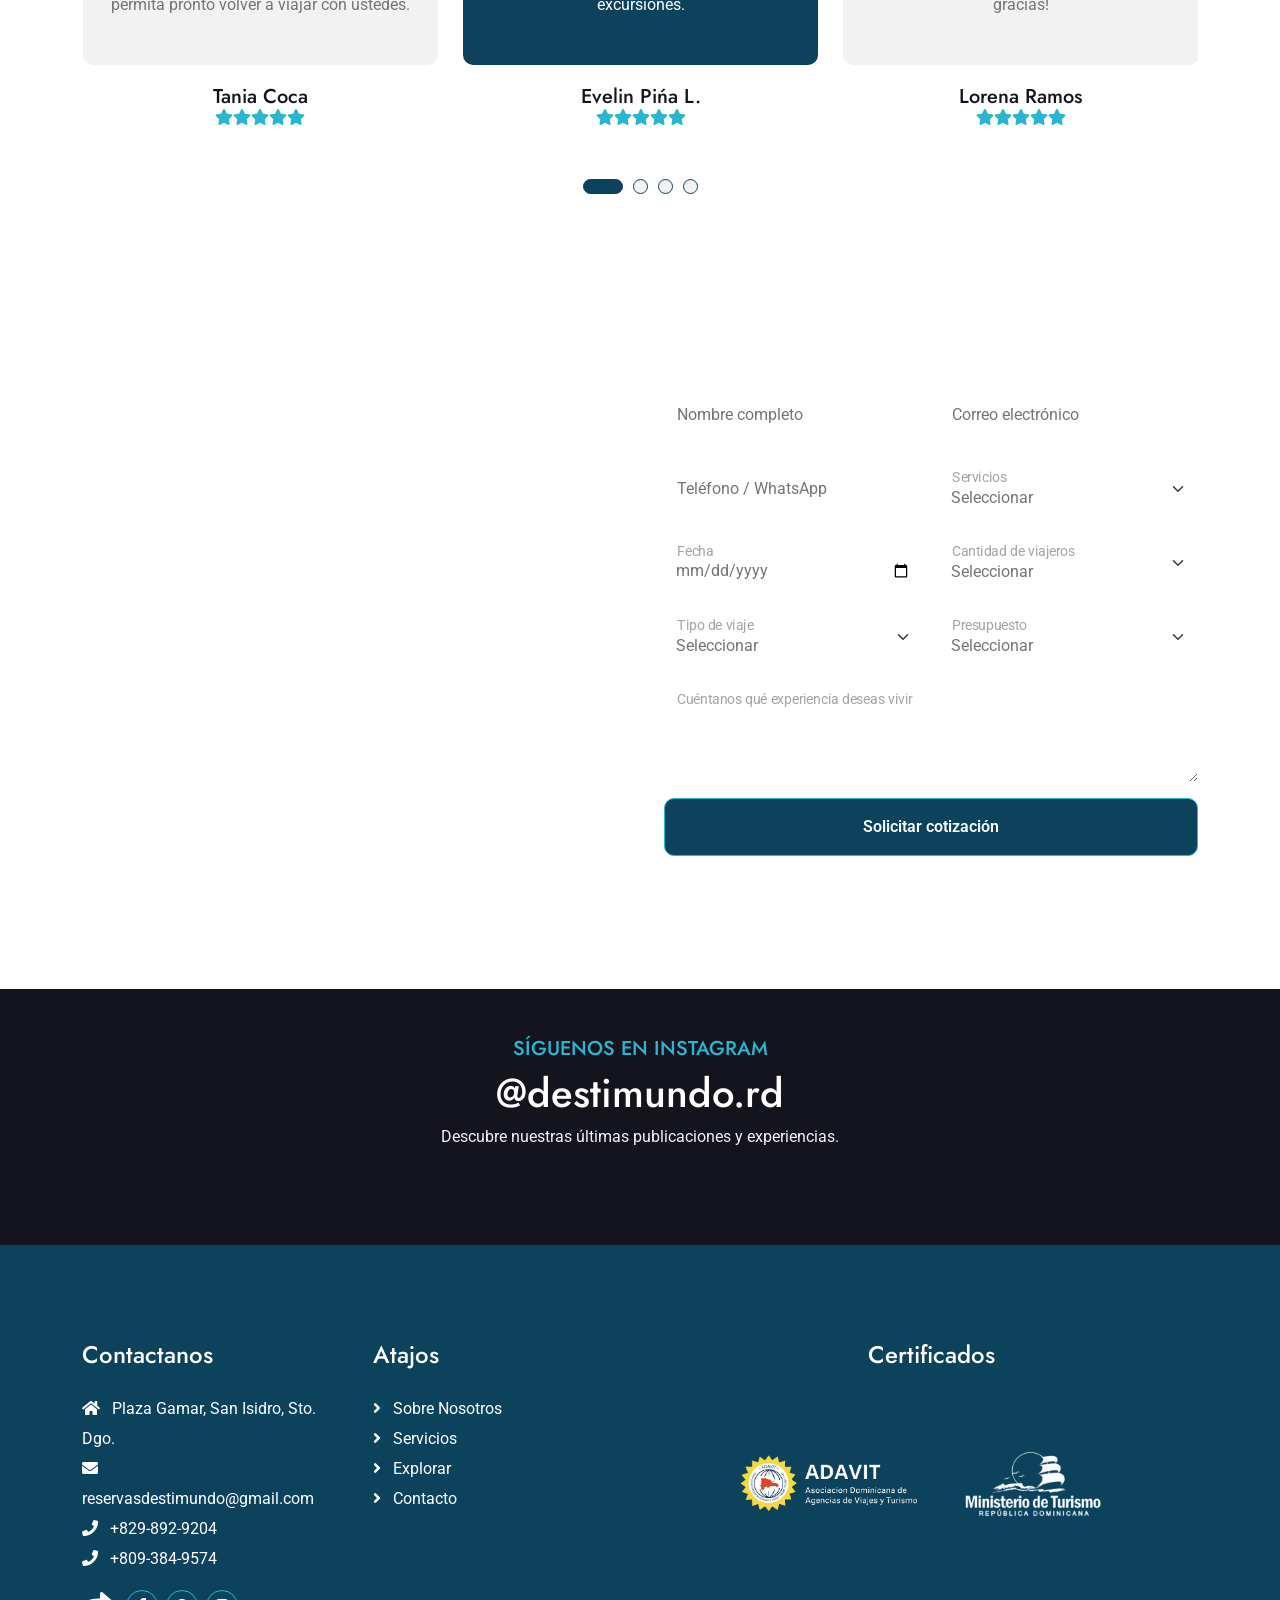
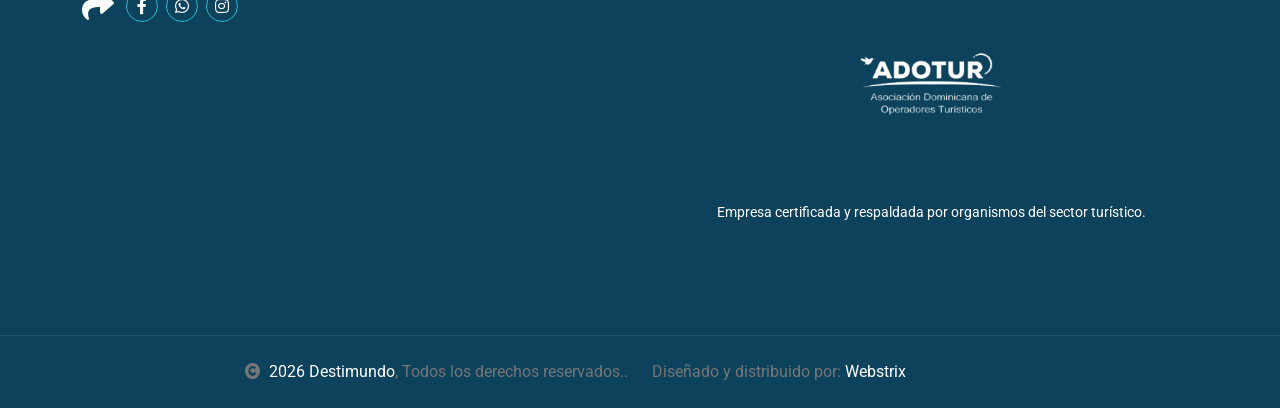
==== commit 675a3b54: "Agregar whatsap boton" ====
--- a/index.html
+++ b/index.html
@@ -1087,6 +1087,8 @@
         </div>
         <!-- Copyright End -->
 
+
+        
         <!-- Back to Top -->
         <a href="#" class="btn btn-primary btn-primary-outline-0 btn-md-square back-to-top"><i class="fa fa-arrow-up"></i></a>   
 
@@ -1116,6 +1118,16 @@
 
 });
 </script>
+
+
+<!-- Boton whatsap -->
+<a href="https://wa.me/18298929204?text=Hola%20DestiMundo,%20me%20gustaría%20recibir%20información%20sobre%20sus%20servicios."
+   class="whatsapp-float"
+   target="_blank"
+   aria-label="WhatsApp">
+    <i class="fab fa-whatsapp"></i>
+</a>
+
     </body>
 
 </html>
--- a/css/style.css
+++ b/css/style.css
@@ -1576,4 +1576,39 @@
 .icono-contacto:hover{
     transform: scale(1.1);
     color: #012B45;
+}
+
+
+
+
+
+
+
+
+
+/* BOTÓN FLOTANTE WHATSAPP */
+.whatsapp-float{
+    position: fixed;
+    width: 50px;
+    height: 50px;
+    bottom: 90px; /* Deja espacio para la flecha */
+    right: 25px;
+    background-color: #25D366;
+    color: #FFF;
+    border-radius: 50%;
+    text-align: center;
+    font-size: 35px;
+    display: flex;
+    align-items: center;
+    justify-content: center;
+    text-decoration: none;
+    box-shadow: 0 4px 10px rgba(0,0,0,0.3);
+    z-index: 99999;
+    transition: all 0.3s ease;
+}
+
+.whatsapp-float:hover{
+    transform: scale(1.1);
+    color: #FFF;
+    background-color: #20ba5a;
 }
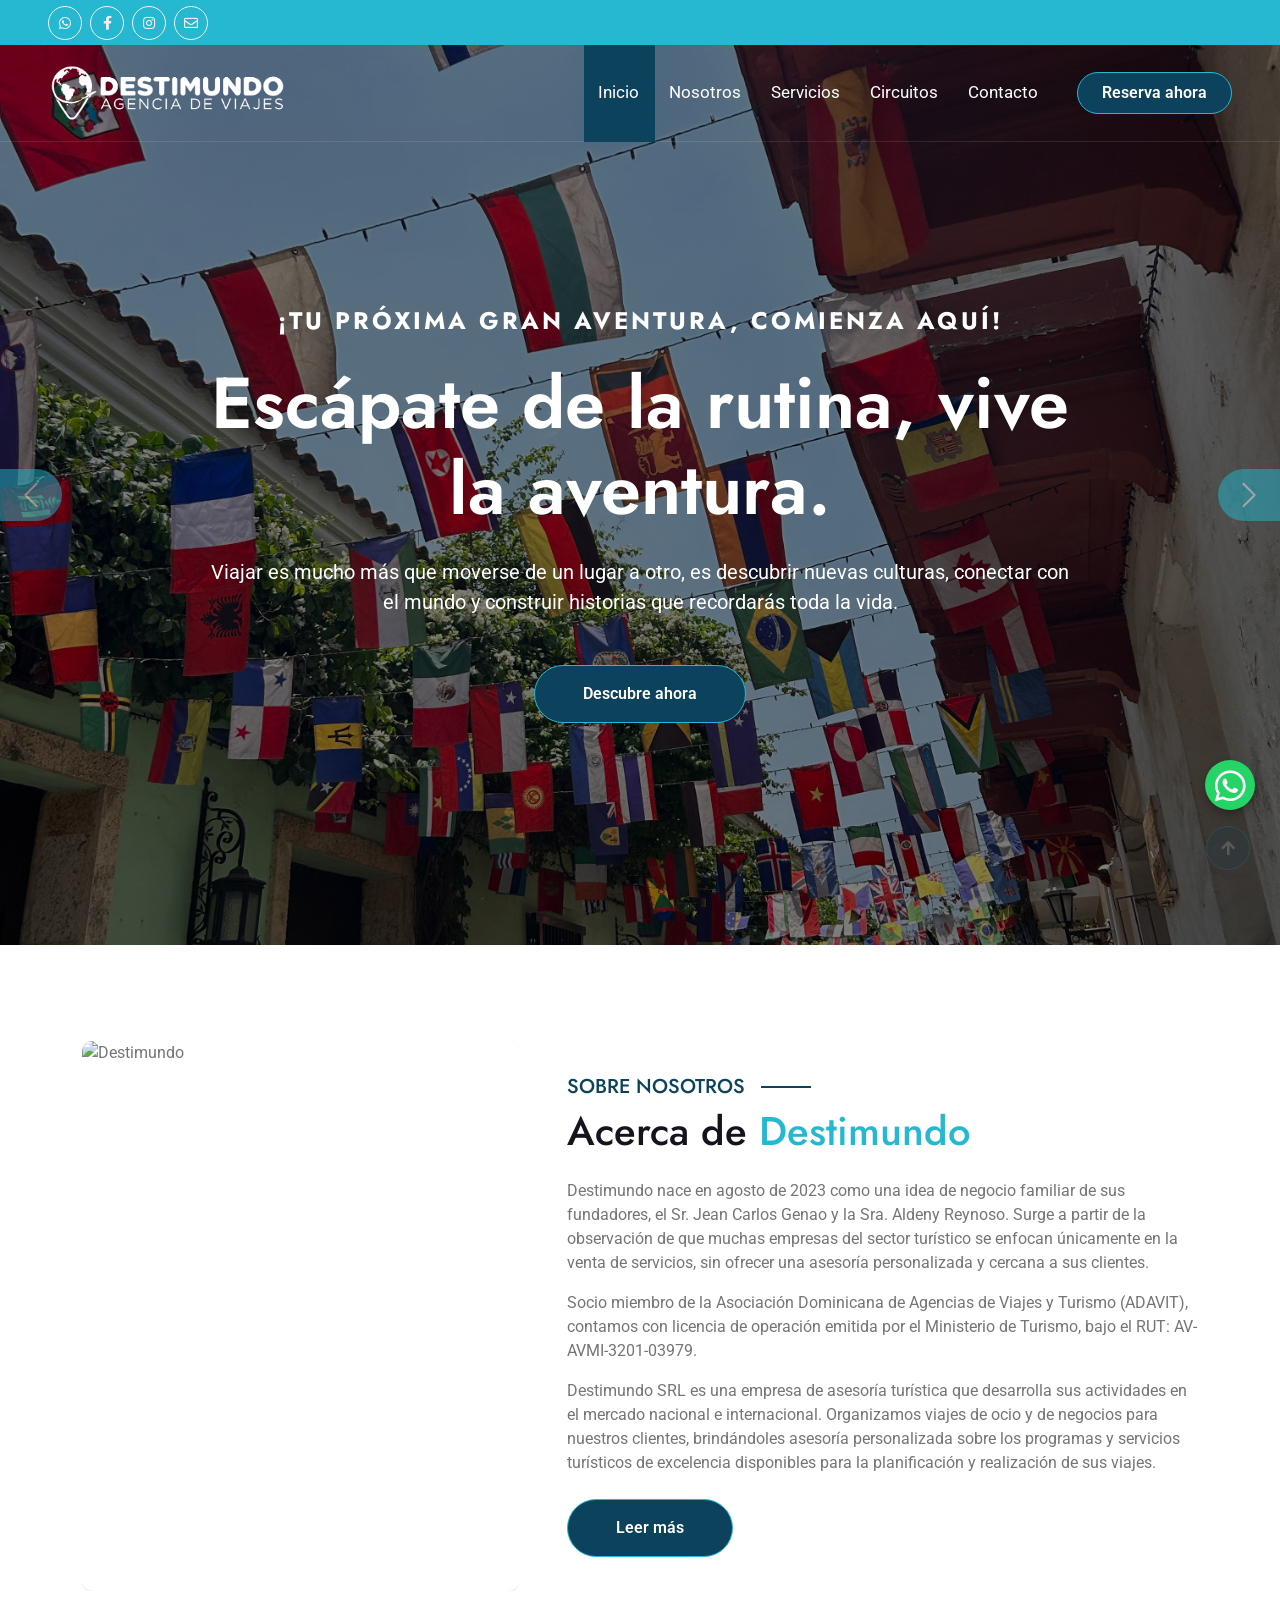
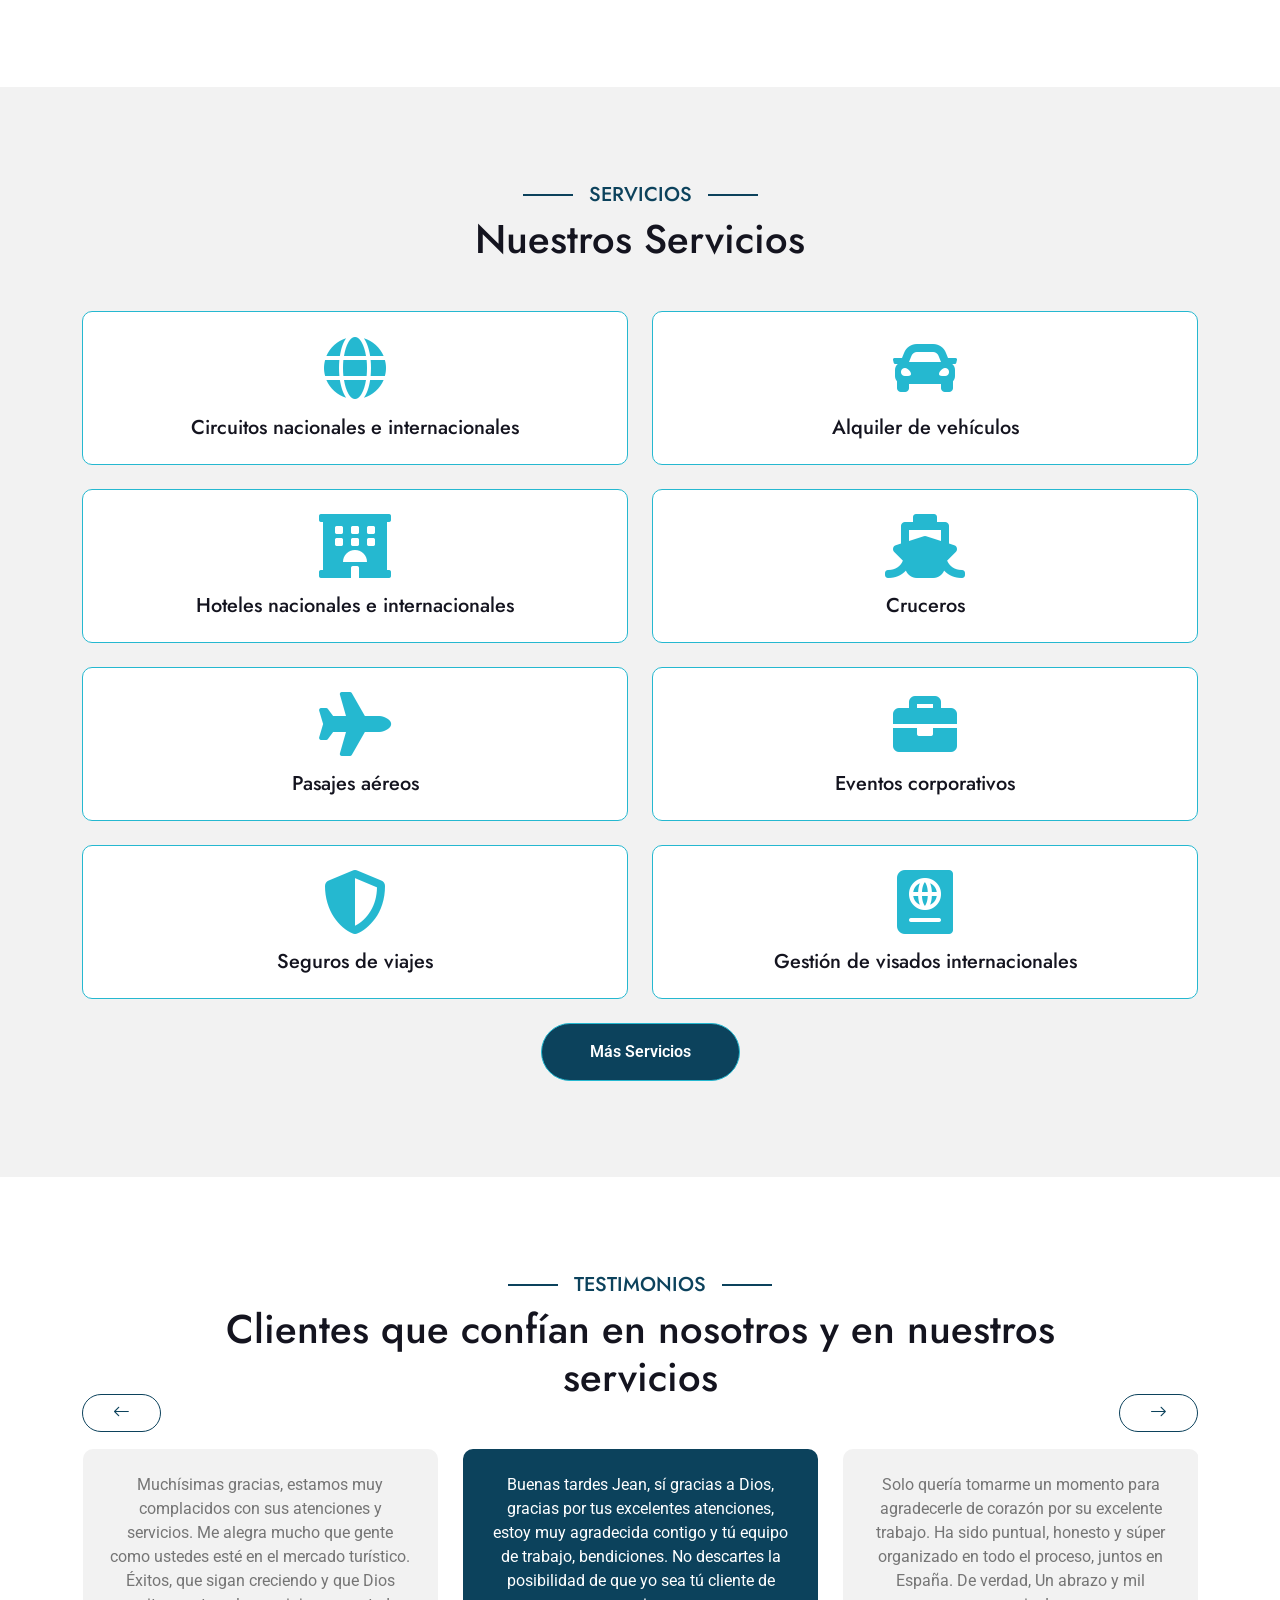
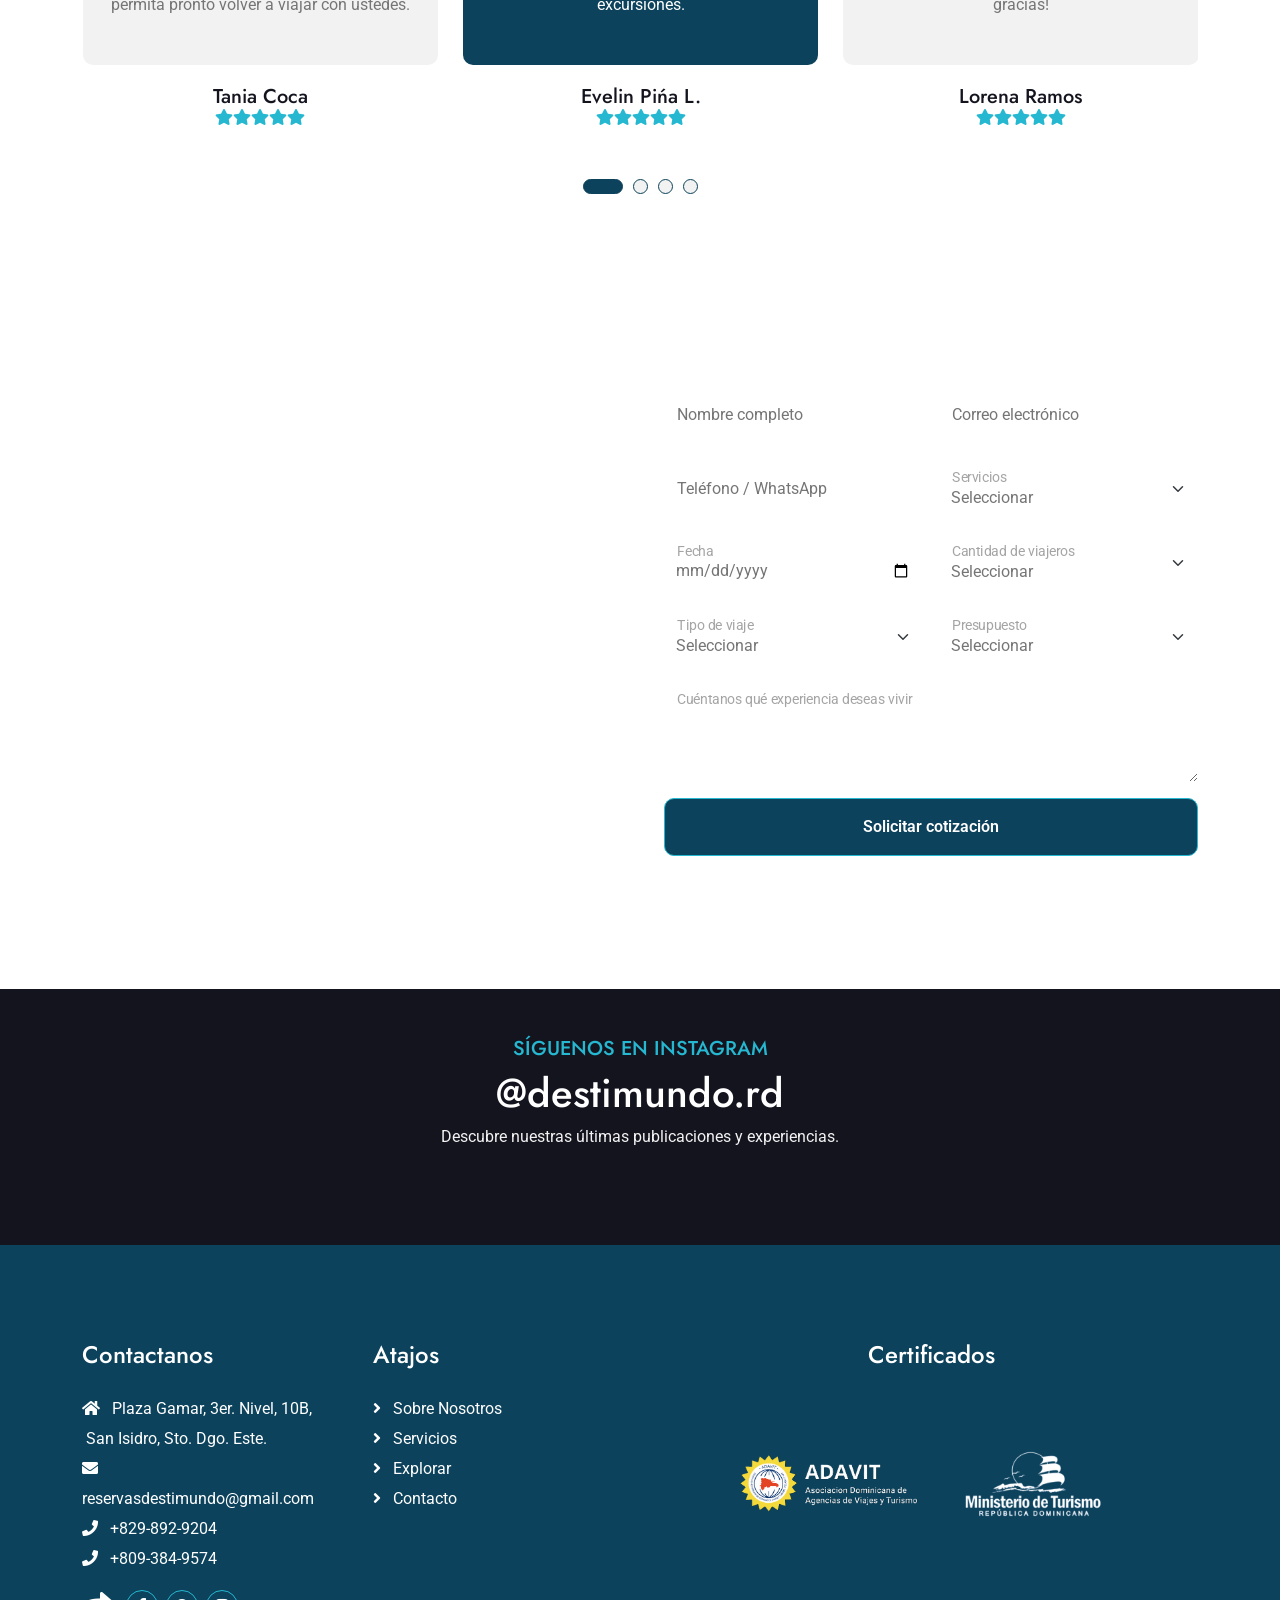
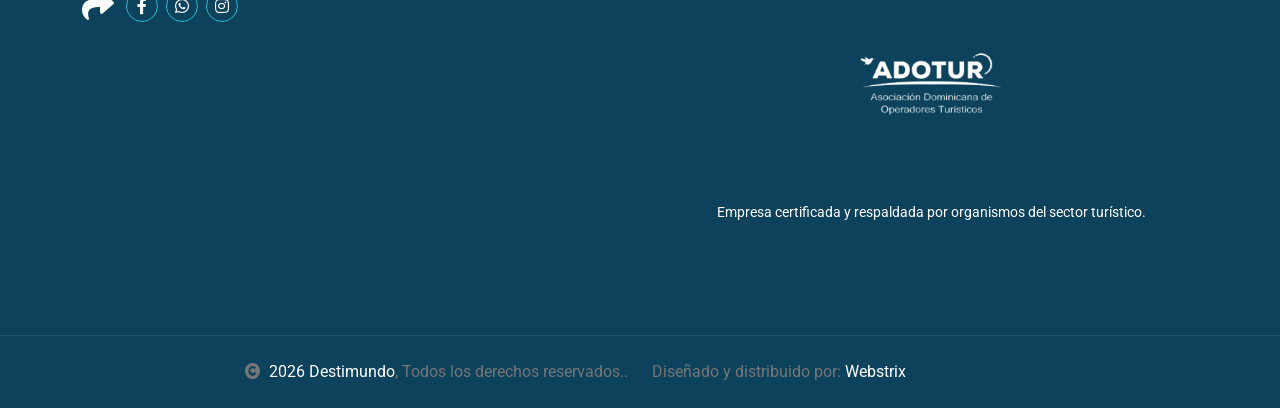
==== commit 84173493: "Contacto" ====
--- a/index.html
+++ b/index.html
@@ -972,7 +972,12 @@
 
                     <a href="#">
                         <i class="fas fa-home me-2"></i>
-                        Plaza Gamar, San Isidro, Sto. Dgo.
+                        Plaza Gamar, 3er. Nivel, 10B,
+                    </a>
+
+                    <a href="#">
+                        <i class="fas "></i>
+                        San Isidro, Sto. Dgo. Este.
                     </a>
 
                     <a href="#">
